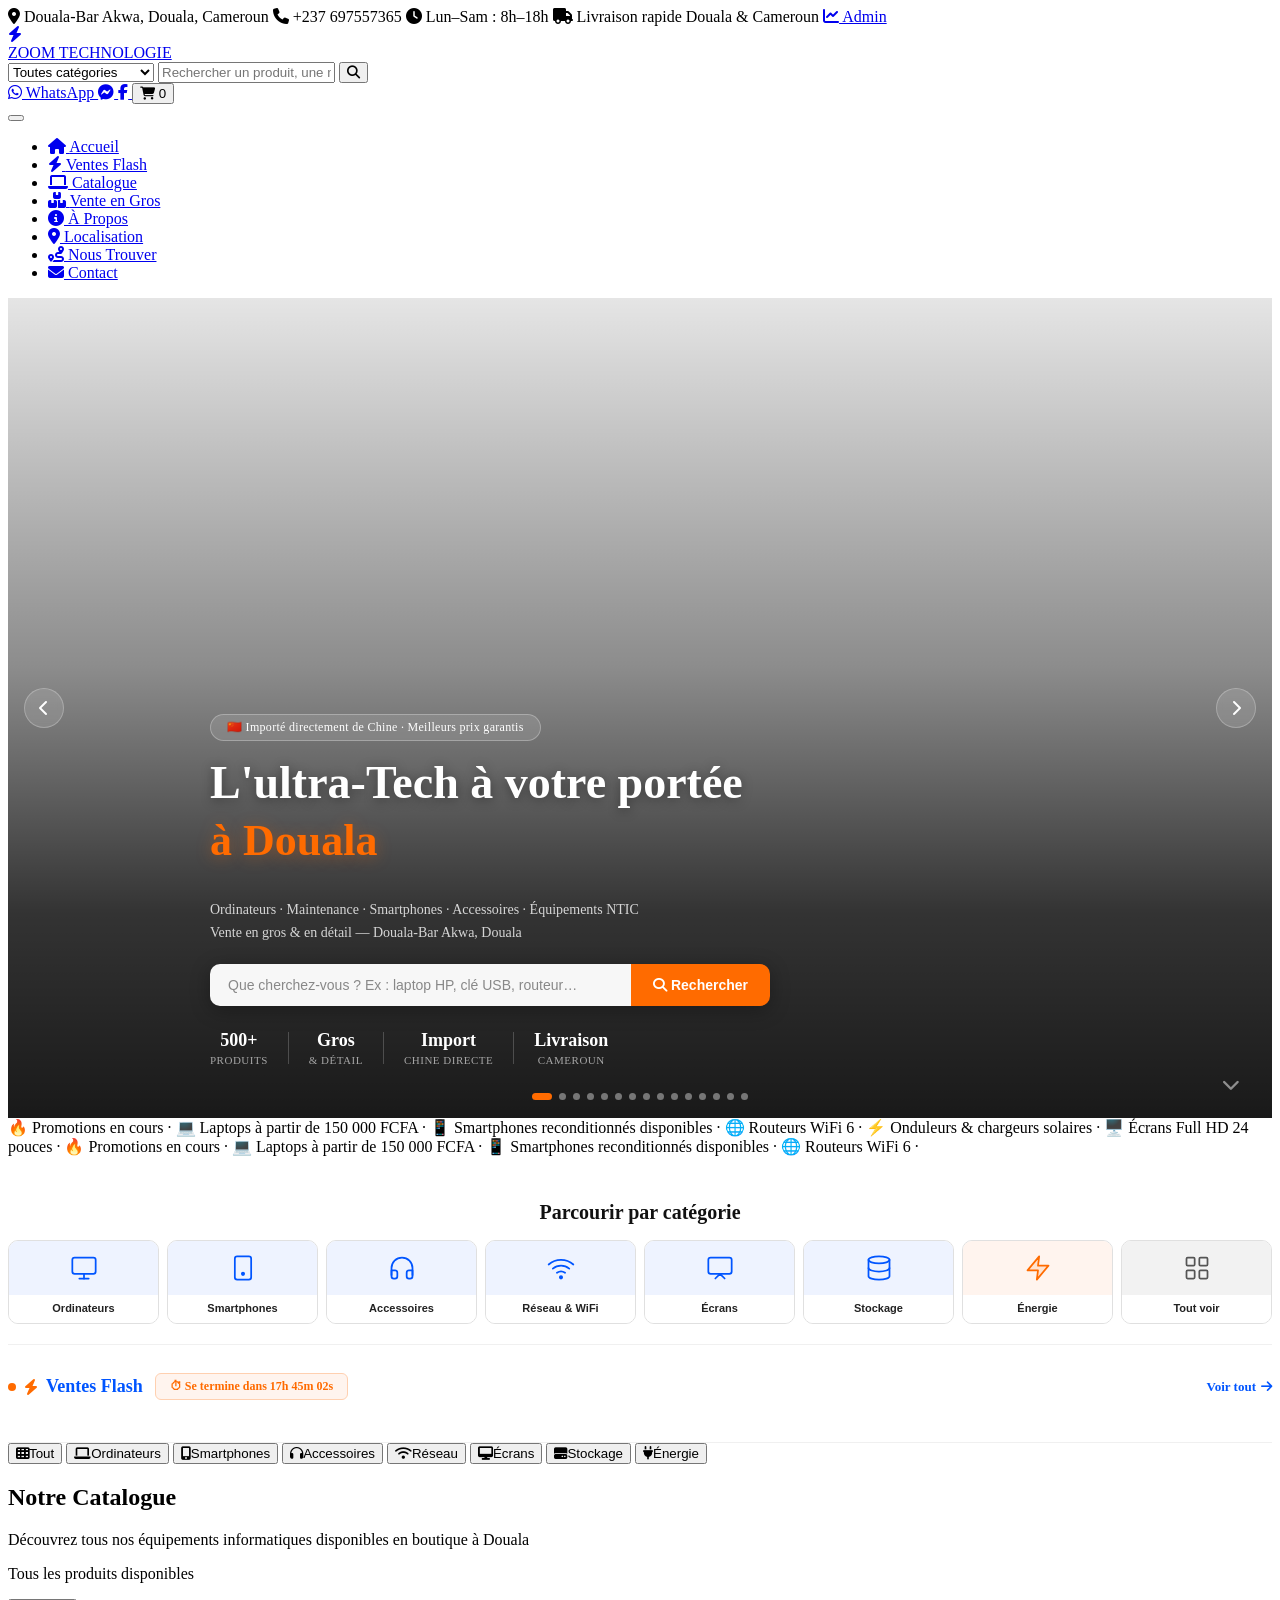
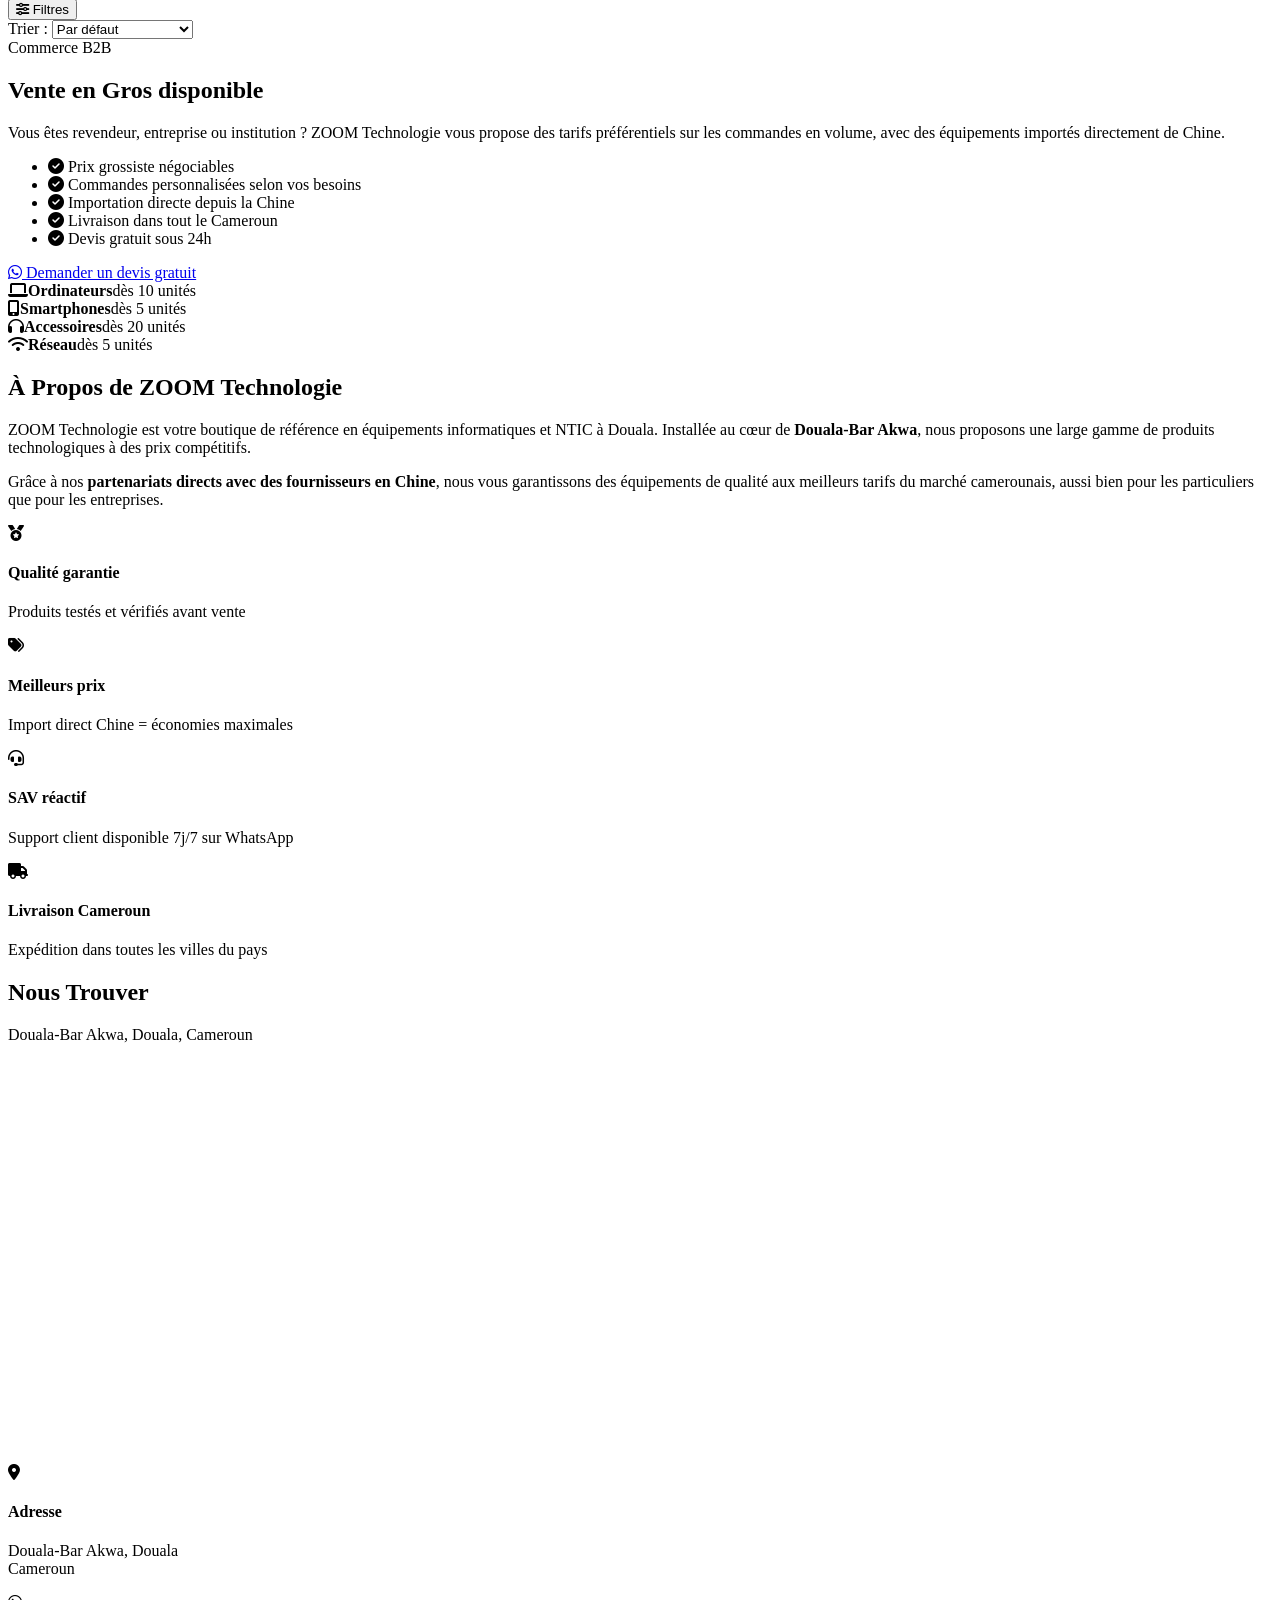
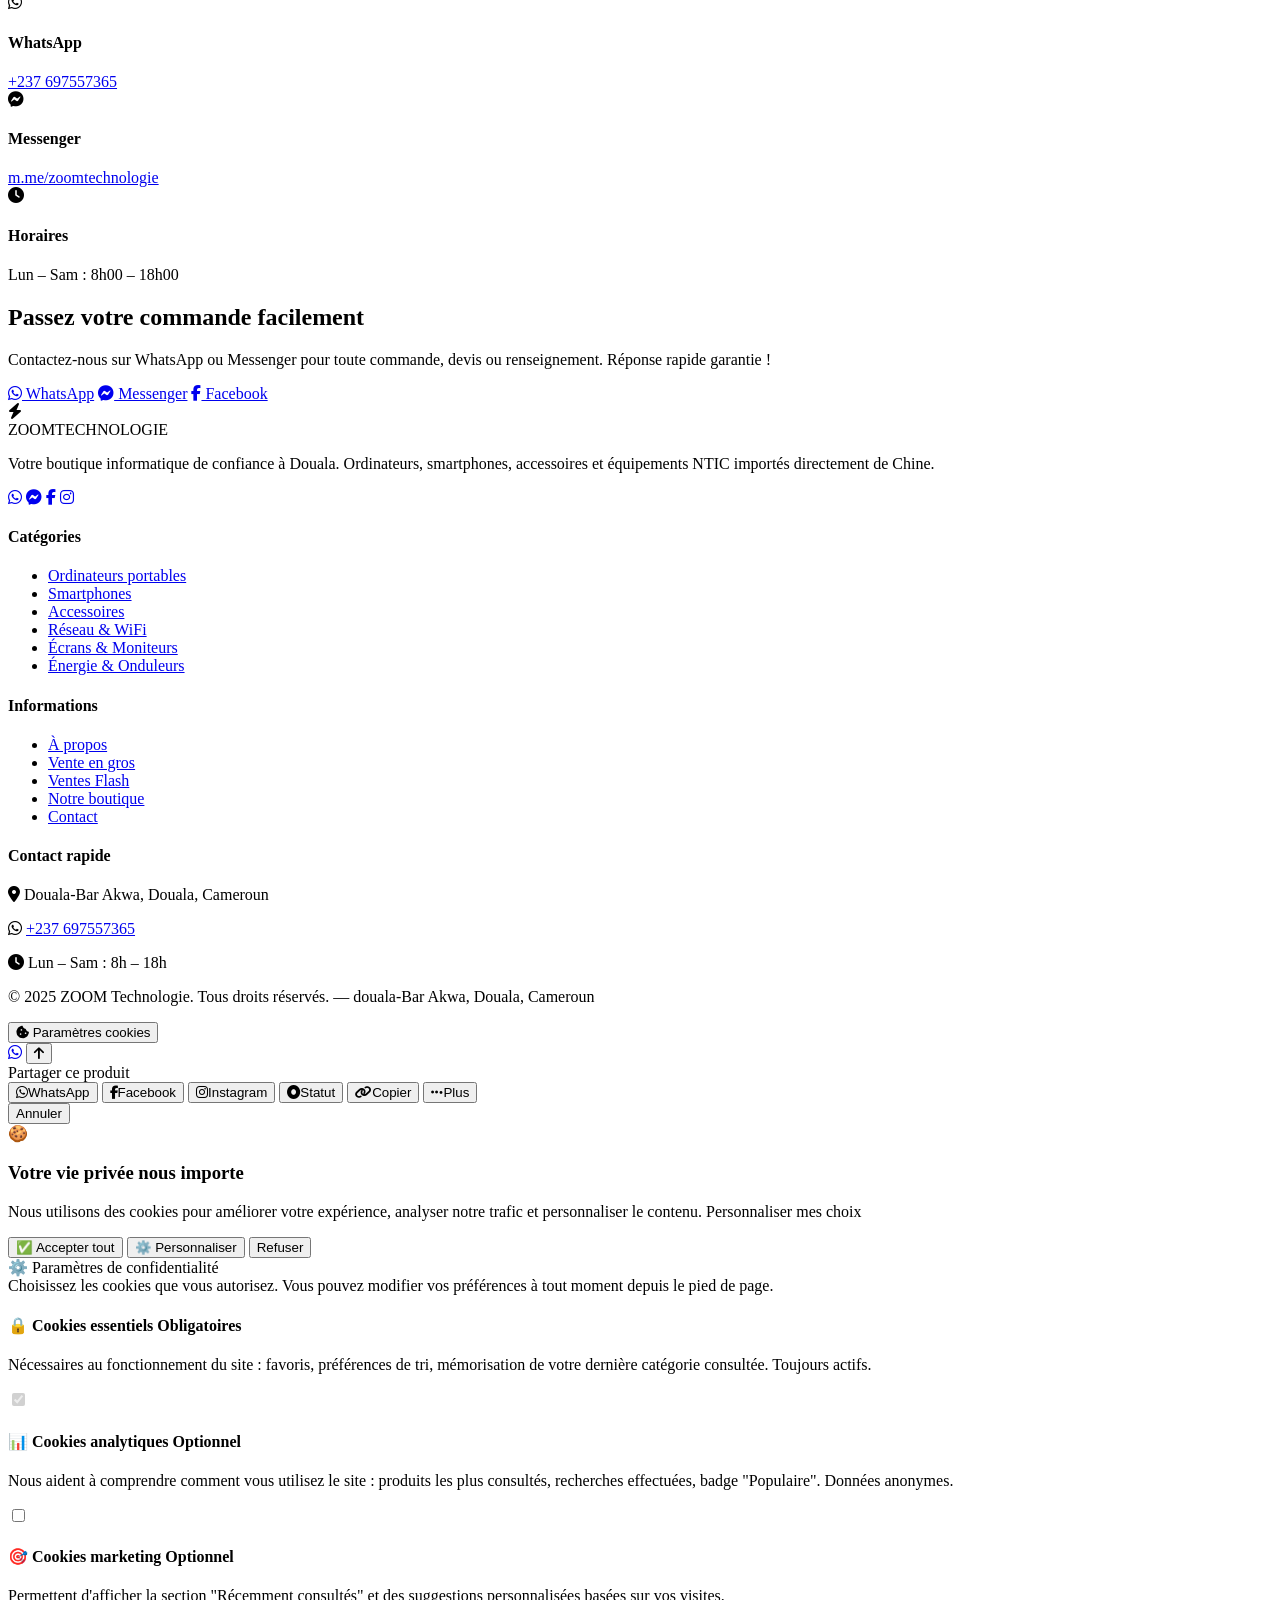
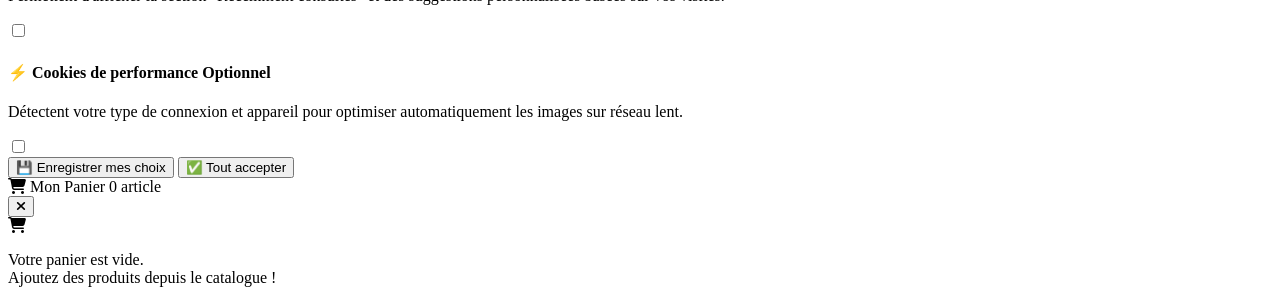
==== index.html @ 582f4878 "Fix visuel : hero, catégories, ventes flash corrections hero, icônes catégories SVG, étoile dorée fl" ====
<!DOCTYPE html>
<html lang="fr">
<head>
  <meta charset="UTF-8"/>
  <meta name="viewport" content="width=device-width, initial-scale=1.0"/>
  <title>ZOOM Technologie – Ordinateurs, Accessoires Informatiques & NTIC à Douala</title>
  <meta name="description" content="ZOOM Technologie, votre boutique informatique à Douala-Bar Akwa. Vente en gros et détail d'ordinateurs, smartphones, accessoires et équipements NTIC importés directement de Chine."/>
  <meta name="keywords" content="ordinateur Douala, informatique Douala, boutique NTIC Cameroun, vente ordinateur Cameroun, accessoires informatique Douala, ZOOM Technologie, laptop Douala, téléphone Douala, Bar Akwa, informatique Akwa, ordinateur Bonanjo, laptop Bali, smartphone Deido, réseau WiFi Douala, vente gros informatique Cameroun, import Chine ordinateur, NTIC Littoral"/>
  <meta name="author" content="ZOOM Technologie"/>
  <meta name="robots" content="index, follow"/>
  <link rel="canonical" href="https://zoomtechnologie.github.io/"/>
  <!-- PWA -->
  <link rel="manifest" href="manifest.json"/>
  <meta name="theme-color" content="#0055FF"/>
  <meta name="mobile-web-app-capable" content="yes"/>
  <meta name="apple-mobile-web-app-capable" content="yes"/>
  <meta name="apple-mobile-web-app-status-bar-style" content="black-translucent"/>
  <meta name="apple-mobile-web-app-title" content="ZOOM Tech"/>
  <link rel="apple-touch-icon" href="icons/icon-192x192.svg"/>
  <link rel="icon" type="image/svg+xml" href="icons/icon-96x96.svg"/>
  <meta property="og:type" content="website"/>
  <meta property="og:url" content="https://zoomtechnologie.github.io/"/>
  <meta property="og:title" content="ZOOM Technologie – Informatique & NTIC à Douala"/>
  <meta property="og:description" content="Ordinateurs, smartphones, accessoires et équipements NTIC. Vente en gros et détail. Livraison au Cameroun."/>
  <meta property="og:image" content="icons/icon-512x512.svg"/>
  <meta property="og:image:width" content="512"/>
  <meta property="og:image:height" content="512"/>
  <meta name="twitter:card" content="summary_large_image"/>
  <meta name="twitter:title" content="ZOOM Technologie – Informatique &amp; NTIC à Douala"/>
  <meta name="twitter:description" content="Ordinateurs, smartphones, accessoires et équipements NTIC. Vente en gros et détail."/>
  <meta name="twitter:image" content="icons/icon-512x512.svg"/>
  <script type="application/ld+json">{"@context":"https://schema.org","@type":["LocalBusiness","Store","ComputerStore"],"name":"ZOOM Technologie","alternateName":["ZOOM Tech","Zoom Technologie Douala"],"description":"Boutique informatique à Douala-Bar Akwa : ordinateurs, smartphones, accessoires NTIC, équipements réseau. Vente en gros et détail. Import direct Chine.","url":"https://zoomtechnologie.github.io/","telephone":"+237697557365","address":{"@type":"PostalAddress","streetAddress":"Douala-Bar Akwa","addressLocality":"Douala","addressRegion":"Littoral","addressCountry":"CM"},"geo":{"@type":"GeoCoordinates","latitude":4.0510,"longitude":9.7085},"openingHoursSpecification":[{"@type":"OpeningHoursSpecification","dayOfWeek":["Monday","Tuesday","Wednesday","Thursday","Friday","Saturday"],"opens":"08:00","closes":"18:00"}],"priceRange":"FCFA","currenciesAccepted":"XAF","paymentAccepted":"Cash, Mobile Money","areaServed":[{"@type":"City","name":"Douala"},{"@type":"State","name":"Cameroun"}],"sameAs":["https://www.facebook.com/share/1E4NAzynkj/","https://wa.me/237697557365"],"aggregateRating":{"@type":"AggregateRating","ratingValue":"4.7","reviewCount":"58","bestRating":"5"},"hasMap":"https://nous-trouver.html"}</script>
  <link rel="preconnect" href="https://fonts.googleapis.com"/>
  <link rel="preconnect" href="https://fonts.gstatic.com" crossorigin/>
  <link href="https://fonts.googleapis.com/css2?family=Inter:wght@300;400;500;600;700;800;900&display=swap" rel="stylesheet"/>
  <link rel="stylesheet" href="https://cdnjs.cloudflare.com/ajax/libs/font-awesome/6.5.0/css/all.min.css"/>
  <link rel="stylesheet" href="css/style.css"/>
  <link rel="stylesheet" href="css/cookies.css"/>
  <link rel="stylesheet" href="css/cart.css"/>
  <link rel="stylesheet" href="css/filters.css"/>
  <link rel="stylesheet" href="css/chat.css"/>
  <link rel="stylesheet" href="css/i18n.css"/>
  <link rel="stylesheet" href="css/zoom-image.css"/>
  <link rel="stylesheet" href="css/features.css"/>
  <link rel="stylesheet" href="css/hero-fix.css"/>
  <link rel="stylesheet" href="css/categories-fix.css"/>
  <link rel="stylesheet" href="css/flash-fix.css"/>
  <link rel="stylesheet" href="css/share.css"/>

<style>
/* Lazy loading images */
img.zt-lazy {
  background: linear-gradient(90deg,#f0f2f5 25%,#e8ecf0 50%,#f0f2f5 75%);
  background-size: 200% 100%;
  animation: lazyShimmer 1.4s infinite;
  min-height: 40px;
}
img.zt-lazy-loaded { animation: none; background: none; }
@keyframes lazyShimmer {
  0%   { background-position: 200% 0 }
  100% { background-position: -200% 0 }
}
/* Decoding async sur toutes les images */
img { decoding: async; }
/* Font display */
@font-face { font-display: swap; }
</style>
</head>
<body>

<!-- TOP BAR -->
<div class="topbar">
  <div class="topbar-inner">
    <span><i class="fas fa-map-marker-alt"></i> <span data-i18n="topbar_address">Douala-Bar Akwa, Douala, Cameroun</span></span>
    <span><i class="fas fa-phone"></i> +237 697557365</span>
    <span><i class="fas fa-clock"></i> <span data-i18n="topbar_hours">Lun–Sam : 8h–18h</span></span>
    <span class="topbar-right"><i class="fas fa-truck"></i> <span data-i18n="topbar_delivery">Livraison rapide Douala & Cameroun</span></span>
    <a href="admin.html" class="topbar-admin-btn" title="Espace administrateur">
      <i class="fas fa-chart-line"></i> Admin
    </a>
  </div>
</div>

<!-- HEADER -->
<header id="header">
  <div class="header-inner">
    <a href="#" class="logo">
      <div class="logo-icon"><i class="fas fa-bolt"></i></div>
      <div class="logo-text">
        <span class="logo-main">ZOOM</span>
        <span class="logo-sub">TECHNOLOGIE</span>
      </div>
    </a>
    <div class="search-bar">
      <select class="search-category" id="categoryFilter">
        <option value="">Toutes catégories</option>
        <option value="ordinateur">Ordinateurs</option>
        <option value="smartphone">Smartphones</option>
        <option value="accessoire"><span data-i18n="footer_access">Accessoires</span></option>
        <option value="reseau"><span data-i18n="footer_network">Réseau & WiFi</span></option>
        <option value="ecran">Écrans</option>
        <option value="stockage">Stockage</option>
        <option value="energie"><span data-i18n="footer_power">Énergie & Onduleurs</span></option>
      </select>
      <input type="text" id="searchInput" placeholder="Rechercher un produit, une marque..." data-i18n="search_placeholder" autocomplete="off"/>
      <button class="search-btn" onclick="searchProducts()"><i class="fas fa-search"></i></button>
    </div>
    <div class="header-actions">
      <a href="https://wa.me/237697557365" target="_blank" class="btn-whatsapp-header">
        <i class="fab fa-whatsapp"></i> WhatsApp
      </a>
      <a href="https://m.me/tem.larissa" target="_blank" class="btn-messenger-header">
        <i class="fab fa-facebook-messenger"></i>
      </a>
      <a href="https://www.facebook.com/share/1E4NAzynkj/" target="_blank" class="btn-fb-header">
        <i class="fab fa-facebook-f"></i>
      </a>
      <!-- BOUTON PANIER -->
      <button class="cart-header-btn" onclick="ZoomCart.openDrawer()" title="Mon panier" aria-label="Ouvrir le panier">
        <i class="fas fa-shopping-cart"></i>
        <span id="cartBadge">0</span>
      </button>
    </div>
    <button class="hamburger" id="hamburger" onclick="toggleMenu()">
      <span></span><span></span><span></span>
    </button>
  </div>
  <nav class="nav-menu" id="navMenu">
    <ul>
      <li><a href="#accueil" onclick="closeMenu()"><i class="fas fa-home"></i> <span data-i18n="nav_home">Accueil</span></a></li>
      <li><a href="#flash" onclick="closeMenu()"><i class="fas fa-bolt"></i> <span data-i18n="nav_flash"><span data-i18n="footer_flash">Ventes Flash</span></span></a></li>
      <li><a href="#catalogue" onclick="closeMenu()"><i class="fas fa-laptop"></i> <span data-i18n="nav_catalogue">Catalogue</span></a></li>
      <li><a href="#gros" onclick="closeMenu()"><i class="fas fa-boxes"></i> <span data-i18n="nav_gros">Vente en Gros</span></a></li>
      <li><a href="#apropos" onclick="closeMenu()"><i class="fas fa-info-circle"></i> <span data-i18n="nav_apropos">À Propos</span></a></li>
      <li><a href="#localisation" onclick="closeMenu()"><i class="fas fa-map-marker-alt"></i> <span data-i18n="nav_localisation">Localisation</span></a></li>
      <li><a href="nous-trouver.html"><i class="fas fa-route"></i> <span>Nous Trouver</span></a></li>
      <li><a href="#contact" onclick="closeMenu()"><i class="fas fa-envelope"></i> <span data-i18n="nav_contact"><span data-i18n="nav_contact">Contact</span></span></a></li>
    </ul>
  </nav>
</header>

<!-- HERO SLIDER -->
<section class="hero" id="accueil">

  <!-- SLIDES — 15 images locales -->
  <div class="hero-slider">
    <div class="hero-slide active" style="background-image:url('images/1.jpg')"  data-title="L'ultra-Tech à votre portée" data-highlight="à Douala"></div>
    <div class="hero-slide"         style="background-image:url('images/2.jpg')"  data-title="Accessoires Tech" data-highlight="dernière génération"></div>
    <div class="hero-slide"         style="background-image:url('images/3.jpg')"  data-title="Laptops" data-highlight="dernière génération"></div>
    <div class="hero-slide"         style="background-image:url('images/4.jpg')"  data-title="Casques & écouteurs" data-highlight="de toutes marques"></div>
    <div class="hero-slide"         style="background-image:url('images/5.jpg')"  data-title="Tablette, iPad, PC Ultra-Slim" data-highlight="dernière génération"></div>
    <div class="hero-slide"         style="background-image:url('images/6.jpg')"  data-title="Accessoires" data-highlight="à prix imbattables"></div>
    <div class="hero-slide"         style="background-image:url('images/7.jpg')"  data-title="Clavier, souris, Hub USB" data-highlight="& adaptateurs"></div>
    <div class="hero-slide"         style="background-image:url('images/8.jpg')"  data-title="Chargeurs, câbles USB" data-highlight="& supports pour PC portable"></div>
    <div class="hero-slide"         style="background-image:url('images/9.jpg')"  data-title="Housses, sacoches" data-highlight="& sacs à dos pour PC"></div>
    <div class="hero-slide"         style="background-image:url('images/10.jpg')" data-title="Clés USB, cartes mémoire" data-highlight="& stockage externe"></div>
    <div class="hero-slide"         style="background-image:url('images/11.jpg')" data-title="Webcams, micros, multiprises" data-highlight="& accessoires d'alimentation"></div>
    <div class="hero-slide"         style="background-image:url('images/12.jpg')" data-title="Antivols & filtres de confidentialité" data-highlight="pour laptop"></div>
    <div class="hero-slide"         style="background-image:url('images/13.jpg')" data-title="Afficheurs, claviers" data-highlight="& batteries pour laptop"></div>
    <div class="hero-slide"         style="background-image:url('images/14.jpg')" data-title="Accessoires de capture" data-highlight="& cinématographique"></div>
    <div class="hero-slide"         style="background-image:url('images/15.jpg')" data-title="Équipements réseaux toutes marques" data-highlight="Câbles, Switch, Routeur"></div>
  </div>

  <div class="hero-overlay"></div>
  <button class="slider-arrow slider-prev" id="sliderPrev"><i class="fas fa-chevron-left"></i></button>
  <button class="slider-arrow slider-next" id="sliderNext"><i class="fas fa-chevron-right"></i></button>
  <div class="slider-dots" id="sliderDots"></div>

  <!-- CONTENU HERO — titre dynamique géré par JS -->
  <div class="hero-content">
    <div class="hero-badge" data-i18n="hero_badge">🇨🇳 Importé directement de Chine · Meilleurs prix garantis</div>

    <!-- Titre dynamique : change à chaque slide -->
    <div class="hero-title-wrap">
      <h1 class="hero-title" id="heroTitle">L'ultra-Tech à votre portée</h1>
      <div class="hero-highlight-wrap">
        <span class="hero-highlight" id="heroHighlight">à Douala</span>
      </div>
    </div>

    <p class="hero-subtitle"><b data-i18n="hero_subtitle">Ordinateurs · Maintenance · Smartphones · Accessoires · Équipements NTIC<br/>Vente en gros & en détail — Douala-Bar Akwa, Douala</b></p>
    <div class="hero-search">
      <input type="text" id="heroSearch" placeholder="Que cherchez-vous ? Ex : laptop HP, clé USB, routeur…" data-i18n="hero_search_ph"/>
      <button onclick="heroSearchProducts()"><i class="fas fa-search"></i> Rechercher</button>
    </div>
    <div class="hero-stats">
      <div class="stat"><strong>500+</strong><span>Produits</span></div>
      <div class="stat-sep"></div>
      <div class="stat"><strong>Gros</strong><span>& Détail</span></div>
      <div class="stat-sep"></div>
      <div class="stat"><strong>Import</strong><span>Chine directe</span></div>
      <div class="stat-sep"></div>
      <div class="stat"><strong>Livraison</strong><span>Cameroun</span></div>
    </div>
  </div>
  <div class="hero-scroll-hint"><i class="fas fa-chevron-down"></i></div>
</section>

<!-- PROMO TICKER -->
<div class="promo-ticker">
  <div class="ticker-track">
    <span>🔥 Promotions en cours · </span><span>💻 Laptops à partir de 150 000 FCFA · </span><span>📱 Smartphones reconditionnés disponibles · </span><span>🌐 Routeurs WiFi 6 · </span><span>⚡ Onduleurs & chargeurs solaires · </span><span>🖥️ Écrans Full HD 24 pouces · </span><span>🔥 Promotions en cours · </span><span>💻 Laptops à partir de 150 000 FCFA · </span><span>📱 Smartphones reconditionnés disponibles · </span><span>🌐 Routeurs WiFi 6 · </span>
  </div>
</div>

<!-- CATÉGORIES VISUELLES (style Amazon/Glotelho) -->
<section class="cat-visual-section">
  <div class="container">
    <div class="section-header"><h2 data-i18n="cat_title">Parcourir par catégorie</h2></div>
    <div class="cat-visual-grid">
      <button class="cat-visual-btn" onclick="filterCategory(null,'ordinateur')">
        <div class="cat-visual-img" style="background:linear-gradient(135deg,#1a1a2e,#16213e)"><span>💻</span></div>
        <span class="cat-visual-label" data-i18n="cat_ordinateur">Ordinateurs</span>
      </button>
      <button class="cat-visual-btn" onclick="filterCategory(null,'smartphone')">
        <div class="cat-visual-img" style="background:linear-gradient(135deg,#0f3460,#533483)"><span>📱</span></div>
        <span class="cat-visual-label" data-i18n="cat_smartphone">Smartphones</span>
      </button>
      <button class="cat-visual-btn" onclick="filterCategory(null,'accessoire')">
        <div class="cat-visual-img" style="background:linear-gradient(135deg,#1b4332,#2d6a4f)"><span>🎧</span></div>
        <span class="cat-visual-label" data-i18n="cat_accessoire">Accessoires</span>
      </button>
      <button class="cat-visual-btn" onclick="filterCategory(null,'reseau')">
        <div class="cat-visual-img" style="background:linear-gradient(135deg,#7b2d00,#c1440e)"><span>📡</span></div>
        <span class="cat-visual-label" data-i18n="cat_reseau">Réseau & WiFi</span>
      </button>
      <button class="cat-visual-btn" onclick="filterCategory(null,'ecran')">
        <div class="cat-visual-img" style="background:linear-gradient(135deg,#1a0533,#4a0e8f)"><span>🖥️</span></div>
        <span class="cat-visual-label" data-i18n="cat_ecran">Écrans</span>
      </button>
      <button class="cat-visual-btn" onclick="filterCategory(null,'stockage')">
        <div class="cat-visual-img" style="background:linear-gradient(135deg,#03045e,#0077b6)"><span>💾</span></div>
        <span class="cat-visual-label" data-i18n="cat_stockage">Stockage</span>
      </button>
      <button class="cat-visual-btn" onclick="filterCategory(null,'energie')">
        <div class="cat-visual-img" style="background:linear-gradient(135deg,#4d1a00,#d4500a)"><span>⚡</span></div>
        <span class="cat-visual-label" data-i18n="cat_energie">Énergie</span>
      </button>
      <button class="cat-visual-btn" onclick="filterCategory(null,'')">
        <div class="cat-visual-img" style="background:linear-gradient(135deg,#1c1c1c,#444)"><span>🛒</span></div>
        <span class="cat-visual-label" data-i18n="cat_tout">Tout voir</span>
      </button>
    </div>
  </div>
</section>

<!-- VENTES FLASH (style Glotelho) -->
<section class="flash-section" id="flash">
  <div class="container">
    <div class="flash-header">
      <div class="flash-title"><i class="fas fa-bolt"></i> <span data-i18n="flash_title">Ventes Flash</span></div>
      <div class="flash-countdown" id="flashCountdown"></div>
      <a href="#catalogue" class="flash-see-all"><span data-i18n="flash_see_all">Voir tout</span> <i class="fas fa-arrow-right"></i></a>
    </div>
    <div class="flash-grid" id="flashGrid"></div>
  </div>
</section>

<!-- FILTER BAR -->
<section class="cat-nav">
  <div class="container">
    <div class="cat-grid">
      <button class="cat-btn active" data-cat="" onclick="filterCategory(this,'')"><i class="fas fa-th"></i><span>Tout</span></button>
      <button class="cat-btn" data-cat="ordinateur" onclick="filterCategory(this,'ordinateur')"><i class="fas fa-laptop"></i><span>Ordinateurs</span></button>
      <button class="cat-btn" data-cat="smartphone" onclick="filterCategory(this,'smartphone')"><i class="fas fa-mobile-alt"></i><span>Smartphones</span></button>
      <button class="cat-btn" data-cat="accessoire" onclick="filterCategory(this,'accessoire')"><i class="fas fa-headphones"></i><span>Accessoires</span></button>
      <button class="cat-btn" data-cat="reseau" onclick="filterCategory(this,'reseau')"><i class="fas fa-wifi"></i><span>Réseau</span></button>
      <button class="cat-btn" data-cat="ecran" onclick="filterCategory(this,'ecran')"><i class="fas fa-desktop"></i><span>Écrans</span></button>
      <button class="cat-btn" data-cat="stockage" onclick="filterCategory(this,'stockage')"><i class="fas fa-hdd"></i><span>Stockage</span></button>
      <button class="cat-btn" data-cat="energie" onclick="filterCategory(this,'energie')"><i class="fas fa-plug"></i><span>Énergie</span></button>
    </div>
  </div>
</section>




<!-- CATALOGUE -->
<section class="catalogue" id="catalogue">
  <div class="container">
    <div class="section-header">
      <h2 data-i18n="catalogue_title">Notre Catalogue</h2>
      <p class="catalogue-subtitle" data-i18n="catalogue_sub">Découvrez tous nos équipements informatiques disponibles en boutique à Douala</p>
      <div class="catalogue-toolbar">
        <p id="resultCount">Tous les produits disponibles</p>
        <div class="toolbar-right">
          <!-- Bouton filtres mobile -->
          <button id="filterMobileBtn" onclick="ZoomFilters.openMobile()">
            <i class="fas fa-sliders-h"></i> Filtres
            <span class="filter-mobile-badge" id="filterMobileBadge"></span>
          </button>
          <div class="sort-bar">
            <label data-i18n="sort_label">Trier :</label>
            <select id="sortSelect" onchange="sortProducts()">
              <option value="default" data-i18n="sort_default">Par défaut</option>
              <option value="price-asc" data-i18n="sort_price_asc">Prix croissant</option>
              <option value="price-desc" data-i18n="sort_price_desc">Prix décroissant</option>
              <option value="promo" data-i18n="sort_promo">Promotions d'abord</option>
              <option value="new" data-i18n="sort_new">Nouveautés d'abord</option>
            </select>
          </div>
        </div>
      </div>
    </div>

    <!-- LAYOUT : panneau filtres + grille produits -->
    <div class="catalogue-layout">

      <!-- Overlay mobile filtres -->
      <div id="filterPanelOverlay" onclick="ZoomFilters.closeMobile()"></div>

      <!-- PANNEAU FILTRES -->
      <aside id="filterPanel"></aside>

      <!-- GRILLE PRODUITS -->
      <div class="catalogue-main">
        <div class="products-grid" id="productsGrid"></div>
        <div class="no-results" id="noResults" style="display:none;">
          <i class="fas fa-search"></i>
          <p>Aucun produit trouvé.<br/>Contactez-nous pour une commande personnalisée.</p>
          <a href="https://wa.me/237697557365?text=Bonjour, je cherche un produit non trouvé sur votre site." class="btn-primary" target="_blank">
            <i class="fab fa-whatsapp"></i> Contacter sur WhatsApp
          </a>
        </div>
      </div>

    </div>
  </div>
</section>

<!-- VENTE EN GROS -->
<section class="gros-section" id="gros">
  <div class="container">
    <div class="gros-grid">
      <div class="gros-text">
        <span class="eyebrow" data-i18n="gros_eyebrow">Commerce B2B</span>
        <h2 data-i18n="gros_title">Vente en Gros disponible</h2>
        <p><span data-i18n="gros_desc">Vous êtes revendeur, entreprise ou institution ? ZOOM Technologie vous propose des tarifs préférentiels sur les commandes en volume, avec des équipements importés directement de Chine.</span></p>
        <ul class="gros-avantages">
          <li><i class="fas fa-check-circle"></i> <span data-i18n="gros_av1">Prix grossiste négociables</span></li>
          <li><i class="fas fa-check-circle"></i> <span data-i18n="gros_av2">Commandes personnalisées selon vos besoins</span></li>
          <li><i class="fas fa-check-circle"></i> <span data-i18n="gros_av3">Importation directe depuis la Chine</span></li>
          <li><i class="fas fa-check-circle"></i> <span data-i18n="gros_av4">Livraison dans tout le Cameroun</span></li>
          <li><i class="fas fa-check-circle"></i> <span data-i18n="gros_av5">Devis gratuit sous 24h</span></li>
        </ul>
        <a href="https://wa.me/237697557365?text=Bonjour ZOOM Technologie, je suis intéressé par la vente en gros. Pouvez-vous me faire un devis ?" class="btn-primary" target="_blank">
          <i class="fab fa-whatsapp"></i> <span data-i18n="gros_btn">Demander un devis gratuit</span>
        </a>
      </div>
      <div class="gros-visual">
        <div class="gros-card"><i class="fas fa-laptop"></i><strong data-i18n="gros_c1_lbl">Ordinateurs</strong><span data-i18n="gros_c1_sub">dès 10 unités</span></div>
        <div class="gros-card"><i class="fas fa-mobile-alt"></i><strong data-i18n="gros_c2_lbl">Smartphones</strong><span data-i18n="gros_c2_sub">dès 5 unités</span></div>
        <div class="gros-card"><i class="fas fa-headphones"></i><strong data-i18n="gros_c3_lbl">Accessoires</strong><span data-i18n="gros_c3_sub">dès 20 unités</span></div>
        <div class="gros-card"><i class="fas fa-wifi"></i><strong data-i18n="gros_c4_lbl">Réseau</strong><span data-i18n="gros_c4_sub">dès 5 unités</span></div>
      </div>
    </div>
  </div>
</section>

<!-- À PROPOS -->
<section class="apropos" id="apropos">
  <div class="container">
    <div class="section-header"><h2 data-i18n="apropos_title">À Propos de ZOOM Technologie</h2></div>
    <div class="apropos-grid">
      <div class="apropos-text">
        <p>ZOOM Technologie est votre boutique de référence en équipements informatiques et NTIC à Douala. Installée au cœur de <strong>Douala-Bar Akwa</strong>, nous proposons une large gamme de produits technologiques à des prix compétitifs.</p>
        <p>Grâce à nos <strong>partenariats directs avec des fournisseurs en Chine</strong>, nous vous garantissons des équipements de qualité aux meilleurs tarifs du marché camerounais, aussi bien pour les particuliers que pour les entreprises.</p>
      </div>
      <div class="apropos-values">
        <div class="value-card"><i class="fas fa-medal"></i><h4 data-i18n="val1_title">Qualité garantie</h4><p data-i18n="val1_txt">Produits testés et vérifiés avant vente</p></div>
        <div class="value-card"><i class="fas fa-tags"></i><h4 data-i18n="val2_title">Meilleurs prix</h4><p data-i18n="val2_txt">Import direct Chine = économies maximales</p></div>
        <div class="value-card"><i class="fas fa-headset"></i><h4 data-i18n="val3_title">SAV réactif</h4><p data-i18n="val3_txt">Support client disponible 7j/7 sur WhatsApp</p></div>
        <div class="value-card"><i class="fas fa-truck"></i><h4 data-i18n="val4_title">Livraison Cameroun</h4><p data-i18n="val4_txt">Expédition dans toutes les villes du pays</p></div>
      </div>
    </div>
  </div>
</section>

<!-- LOCALISATION -->
<section class="localisation" id="localisation">
  <div class="container">
    <div class="section-header"><h2 data-i18n="loc_title">Nous Trouver</h2><p data-i18n="loc_sub">Douala-Bar Akwa, Douala, Cameroun</p></div>
    <div class="map-wrapper">
      <iframe src="https://www.google.com/maps/embed?pb=!1m18!1m12!1m3!1d3979.756847024756!2d9.7063!3d4.0510!2m3!1f0!2f0!3f0!3m2!1i1024!2i768!4f13.1!3m3!1m2!1s0x1061128be2c8d177%3A0xb96b9c7e6c5e4555!2sBar%20Akwa%2C%20Douala%2C%20Cameroon!5e0!3m2!1sfr!2scm!4v1680000000000!5m2!1sfr!2scm"
        width="100%" height="400" style="border:0;" allowfullscreen="" loading="lazy" referrerpolicy="no-referrer-when-downgrade" title="Localisation ZOOM Technologie"></iframe>
    </div>
    <div class="contact-cards">
      <div class="contact-card"><i class="fas fa-map-marker-alt"></i><h4 data-i18n="contact_address">Adresse</h4><p>Douala-Bar Akwa, Douala<br/>Cameroun</p></div>
      <div class="contact-card"><i class="fab fa-whatsapp"></i><h4>WhatsApp</h4><a href="https://wa.me/697557365" target="_blank">+237 697557365</a></div>
      <div class="contact-card"><i class="fab fa-facebook-messenger"></i><h4>Messenger</h4><a href="https://m.me/tem.larissa" target="_blank">m.me/zoomtechnologie</a></div>
      <div class="contact-card"><i class="fas fa-clock"></i><h4 data-i18n="contact_hours_lbl">Horaires</h4><p data-i18n="contact_hours_val">Lun – Sam : 8h00 – 18h00</p></div>
    </div>
  </div>
</section>

<!-- CTA CONTACT -->
<section class="contact-cta" id="contact">
  <div class="container">
    <div class="cta-box">
      <h2 data-i18n="cta_title">Passez votre commande facilement</h2>
      <p><span data-i18n="cta_sub">Contactez-nous sur WhatsApp ou Messenger pour toute commande, devis ou renseignement. Réponse rapide garantie !</span></p>
      <div class="cta-buttons">
        <a href="https://wa.me/237697557365?text=Bonjour ZOOM Technologie, je voudrais passer une commande." class="btn-whatsapp-big" target="_blank"><i class="fab fa-whatsapp"></i> WhatsApp</a>
        <a href="https://m.me/tem.larissa" class="btn-messenger-big" target="_blank"><i class="fab fa-facebook-messenger"></i> Messenger</a>
        <a href="https://www.facebook.com/share/1E4NAzynkj/" class="btn-facebook-big" target="_blank"><i class="fab fa-facebook-f"></i> Facebook</a>
      </div>
    </div>
  </div>
</section>

<!-- FOOTER -->
<footer>
  <div class="container">
    <div class="footer-grid">
      <div class="footer-brand">
        <div class="logo"><div class="logo-icon"><i class="fas fa-bolt"></i></div><div class="logo-text"><span class="logo-main">ZOOM</span><span class="logo-sub">TECHNOLOGIE</span></div></div>
        <p><span data-i18n="footer_desc">Votre boutique informatique de confiance à Douala. Ordinateurs, smartphones, accessoires et équipements NTIC importés directement de Chine.</span></p>
        <div class="footer-socials">
          <a href="https://wa.me/237697557365" target="_blank" title="WhatsApp"><i class="fab fa-whatsapp"></i></a>
          <a href="https://m.me/tem.larissa" target="_blank" title="Messenger"><i class="fab fa-facebook-messenger"></i></a>
          <a href="https://www.facebook.com/share/1E4NAzynkj/" target="_blank" title="Facebook"><i class="fab fa-facebook-f"></i></a>
          <a href="https://www.instagram.com/zoomtechnologie" target="_blank" title="Instagram"><i class="fab fa-instagram"></i></a>
        </div>
      </div>
      <div class="footer-links">
        <h4 data-i18n="footer_cat">Catégories</h4>
        <ul>
          <li><a href="#" onclick="filterCategory(null,'ordinateur')"><span data-i18n="footer_laptop">Ordinateurs portables</span></a></li>
          <li><a href="#" onclick="filterCategory(null,'smartphone')">Smartphones</a></li>
          <li><a href="#" onclick="filterCategory(null,'accessoire')">Accessoires</a></li>
          <li><a href="#" onclick="filterCategory(null,'reseau')">Réseau & WiFi</a></li>
          <li><a href="#" onclick="filterCategory(null,'ecran')"><span data-i18n="footer_screen">Écrans & Moniteurs</span></a></li>
          <li><a href="#" onclick="filterCategory(null,'energie')">Énergie & Onduleurs</a></li>
        </ul>
      </div>
      <div class="footer-links">
        <h4 data-i18n="footer_info">Informations</h4>
        <ul>
          <li><a href="#apropos"><span data-i18n="footer_about">À propos</span></a></li>
          <li><a href="#gros"><span data-i18n="footer_wholesale">Vente en gros</span></a></li>
          <li><a href="#flash">Ventes Flash</a></li>
          <li><a href="#localisation"><span data-i18n="footer_store">Notre boutique</span></a></li>
          <li><a href="#contact">Contact</a></li>
        </ul>
      </div>
      <div class="footer-contact">
        <h4 data-i18n="footer_contact">Contact rapide</h4>
        <p><i class="fas fa-map-marker-alt"></i> Douala-Bar Akwa, Douala, Cameroun</p>
        <p><i class="fab fa-whatsapp"></i> <a href="https://wa.me/237697557365">+237 697557365</a></p>
        <p><i class="fas fa-clock"></i> <span data-i18n="footer_hours">Lun – Sam : 8h – 18h</span></p>
      </div>
    </div>
    <div class="footer-bottom">
      <p>&copy; 2025 ZOOM Technologie. Tous droits réservés. — douala-Bar Akwa, Douala, Cameroun</p>
      <button class="ck-settings-link" onclick="ZoomCookies.openCookieSettings()">
        <i class="fas fa-cookie-bite"></i> <span data-i18n="footer_cookies">Paramètres cookies</span>
      </button>
    </div>
  </div>
</footer>

<!-- FLOATING WHATSAPP -->
<a href="https://wa.me/237697557365?text=Bonjour ZOOM Technologie !" class="whatsapp-float" target="_blank" title="WhatsApp"><i class="fab fa-whatsapp"></i></a>

<!-- BACK TO TOP -->
<button class="back-to-top" id="backToTop" onclick="scrollToTop()"><i class="fas fa-arrow-up"></i></button>

<!-- PRODUCT MODAL -->
<div class="modal-overlay" id="modalOverlay" onclick="closeModal()">
  <div class="modal-box" id="modalBox" onclick="event.stopPropagation()">
    <!-- Contenu injecté dynamiquement par app.js -->
  </div>
</div>

<!-- SHARE SHEET -->
<div class="share-sheet-overlay" id="shareSheetOverlay" onclick="closeShareSheet()">
  <div class="share-sheet" onclick="event.stopPropagation()">
    <div class="share-sheet-handle"></div>
    <div class="share-sheet-title">Partager ce produit</div>
    <div class="share-product-preview" id="shareProductPreview"></div>
    <div class="share-options">
      <button class="share-opt share-wa" onclick="shareVia('whatsapp')"><i class="fab fa-whatsapp"></i><span>WhatsApp</span></button>
      <button class="share-opt share-fb" onclick="shareVia('facebook')"><i class="fab fa-facebook-f"></i><span>Facebook</span></button>
      <button class="share-opt share-ig" onclick="shareVia('instagram')"><i class="fab fa-instagram"></i><span>Instagram</span></button>
      <button class="share-opt share-status" onclick="shareVia('status')"><i class="fas fa-circle-dot"></i><span>Statut</span></button>
      <button class="share-opt share-copy" onclick="shareVia('copy')"><i class="fas fa-link"></i><span>Copier</span></button>
      <button class="share-opt share-more" onclick="shareVia('native')"><i class="fas fa-ellipsis-h"></i><span>Plus</span></button>
    </div>
    <button class="share-cancel" onclick="closeShareSheet()">Annuler</button>
  </div>
</div>

<!-- ════════════════════════════════
     SECTION RÉCEMMENT VUS
     ════════════════════════════════ -->
<section id="recentlyViewedSection" style="display:none">
  <div class="container">
    <div class="section-header">
      <h2>👁️ Récemment consultés</h2>
      <p>Produits que vous avez récemment vus</p>
    </div>
    <div class="rv-grid" id="recentlyViewedGrid"></div>
  </div>
</section>

<!-- ════════════════════════════════
     BANDEAU CONSENTEMENT COOKIES
     ════════════════════════════════ -->
<div id="cookieBanner" role="dialog" aria-label="Gestion des cookies">
  <div class="ck-banner-inner">
    <span class="ck-icon">🍪</span>
    <div class="ck-text">
      <h3>Votre vie privée nous importe</h3>
      <p>Nous utilisons des cookies pour améliorer votre expérience, analyser notre trafic et personnaliser le contenu.
        <a onclick="ZoomCookies.showPanel()">Personnaliser mes choix</a>
      </p>
    </div>
    <div class="ck-actions">
      <button class="ck-btn ck-btn-accept"  onclick="ZoomCookies.acceptAll()">✅ Accepter tout</button>
      <button class="ck-btn ck-btn-custom"  onclick="ZoomCookies.showPanel()">⚙️ Personnaliser</button>
      <button class="ck-btn ck-btn-refuse"  onclick="ZoomCookies.refuseAll()">Refuser</button>
    </div>
  </div>
</div>

<!-- ════════════════════════════════
     PANNEAU PERSONNALISATION COOKIES
     ════════════════════════════════ -->
<div id="cookiePanel" role="dialog" aria-label="Paramètres cookies">
  <div class="ck-panel-inner">
    <div class="ck-panel-handle"></div>
    <div class="ck-panel-title">⚙️ Paramètres de confidentialité</div>
    <div class="ck-panel-subtitle">Choisissez les cookies que vous autorisez. Vous pouvez modifier vos préférences à tout moment depuis le pied de page.</div>

    <!-- Essentiels -->
    <div class="ck-category">
      <div class="ck-category-info">
        <h4>🔒 Cookies essentiels <span class="ck-tag ck-tag-required">Obligatoires</span></h4>
        <p>Nécessaires au fonctionnement du site : favoris, préférences de tri, mémorisation de votre dernière catégorie consultée. Toujours actifs.</p>
      </div>
      <div class="ck-toggle-wrap">
        <label class="ck-toggle"><input type="checkbox" checked disabled><span class="ck-slider"></span></label>
      </div>
    </div>

    <!-- Analytics -->
    <div class="ck-category">
      <div class="ck-category-info">
        <h4>📊 Cookies analytiques <span class="ck-tag ck-tag-optional">Optionnel</span></h4>
        <p>Nous aident à comprendre comment vous utilisez le site : produits les plus consultés, recherches effectuées, badge "Populaire". Données anonymes.</p>
      </div>
      <div class="ck-toggle-wrap">
        <label class="ck-toggle"><input type="checkbox" id="ck-analytics"><span class="ck-slider"></span></label>
      </div>
    </div>

    <!-- Marketing -->
    <div class="ck-category">
      <div class="ck-category-info">
        <h4>🎯 Cookies marketing <span class="ck-tag ck-tag-optional">Optionnel</span></h4>
        <p>Permettent d'afficher la section "Récemment consultés" et des suggestions personnalisées basées sur vos visites.</p>
      </div>
      <div class="ck-toggle-wrap">
        <label class="ck-toggle"><input type="checkbox" id="ck-marketing"><span class="ck-slider"></span></label>
      </div>
    </div>

    <!-- Performance -->
    <div class="ck-category">
      <div class="ck-category-info">
        <h4>⚡ Cookies de performance <span class="ck-tag ck-tag-optional">Optionnel</span></h4>
        <p>Détectent votre type de connexion et appareil pour optimiser automatiquement les images sur réseau lent.</p>
      </div>
      <div class="ck-toggle-wrap">
        <label class="ck-toggle"><input type="checkbox" id="ck-performance"><span class="ck-slider"></span></label>
      </div>
    </div>

    <div class="ck-panel-actions">
      <button class="ck-btn-save-custom"      onclick="ZoomCookies.saveCustom()">💾 Enregistrer mes choix</button>
      <button class="ck-btn-accept-all-panel" onclick="ZoomCookies.acceptAll()">✅ Tout accepter</button>
    </div>
  </div>
</div>

<!-- ════════════════════════════════
     OVERLAY PANIER
     ════════════════════════════════ -->
<div id="cartOverlay"></div>

<!-- ════════════════════════════════
     DRAWER PANIER
     ════════════════════════════════ -->
<div id="cartDrawer" role="dialog" aria-label="Mon panier">

  <!-- Header -->
  <div class="cart-drawer-header">
    <div class="cart-drawer-title">
      <i class="fas fa-shopping-cart"></i>
      Mon Panier
      <span id="cartCount">0 article</span>
    </div>
    <button class="cart-close-btn" onclick="ZoomCart.closeDrawer()" aria-label="Fermer le panier">
      <i class="fas fa-times"></i>
    </button>
  </div>

  <!-- Panier vide -->
  <div id="cartEmpty">
    <i class="fas fa-shopping-cart"></i>
    <p>Votre panier est vide.<br/>Ajoutez des produits depuis le catalogue !</p>
  </div>

  <!-- Liste des articles -->
  <div id="cartItemsList"></div>

  <!-- Footer : total + boutons -->
  <div id="cartFooter" style="display:none">
    <div class="cart-total-row">
      <span class="cart-total-label">Total estimé</span>
      <span id="cartTotal">0 FCFA</span>
    </div>
    <div class="cart-order-btns">
      <button class="cart-btn-wa" onclick="ZoomCart.orderWhatsApp()">
        <i class="fab fa-whatsapp"></i> Commander sur WhatsApp
      </button>
      <button class="cart-btn-ms" onclick="ZoomCart.orderMessenger()">
        <i class="fab fa-facebook-messenger"></i> Commander sur Messenger
      </button>
      <button class="cart-btn-clear" onclick="ZoomCart.clearCart()">
        <i class="fas fa-trash-alt"></i> Vider le panier
      </button>
    </div>
  </div>

</div>

<script src="js/performance.js"></script>
<script src="js/products.js"></script>
<script src="js/app.js"></script>
<script src="js/cookies.js"></script>
<script src="js/cart.js"></script>
<script src="js/filters.js"></script>
<script src="js/chat.js"></script>
<script src="js/i18n.js"></script>
<script src="js/zoom-image.js"></script>
<script src="js/push-notifications.js"></script>
<script src="js/loyalty.js"></script>
<script src="js/limited-offers.js"></script>
<script src="js/share.js"></script>
<script>
// ── PWA : enregistrement du Service Worker ──
if('serviceWorker' in navigator){
  window.addEventListener('load', () => {
    navigator.serviceWorker.register('/sw.js')
      .then(reg => {
        console.log('[ZOOM PWA] Service Worker enregistré :', reg.scope);
        // Notifier si mise à jour disponible
        reg.addEventListener('updatefound', () => {
          const newSW = reg.installing;
          newSW.addEventListener('statechange', () => {
            if(newSW.state === 'installed' && navigator.serviceWorker.controller){
              // Afficher une notification discrète de mise à jour
              showPwaUpdate();
            }
          });
        });
      })
      .catch(err => console.warn('[ZOOM PWA] SW non enregistré :', err));
  });
}

// ── Banner "Installer l'application" ──
let deferredInstall = null;
window.addEventListener('beforeinstallprompt', e => {
  e.preventDefault();
  deferredInstall = e;
  // Afficher la bannière après 6 secondes si pas encore installé
  setTimeout(showInstallBanner, 6000);
});

function showInstallBanner(){
  if(document.getElementById('zt-pwa-banner')) return;
  const banner = document.createElement('div');
  banner.id = 'zt-pwa-banner';
  banner.innerHTML = `
    <div class="zt-pwa-inner">
      <span class="zt-pwa-icon">⚡</span>
      <div class="zt-pwa-text">
        <strong>Installer ZOOM Tech</strong>
        <span>Accès rapide depuis votre écran d'accueil</span>
      </div>
      <button class="zt-pwa-install" onclick="installPwa()">Installer</button>
      <button class="zt-pwa-dismiss" onclick="dismissPwa()">✕</button>
    </div>`;
  document.body.appendChild(banner);
  setTimeout(() => banner.classList.add('visible'), 100);
}

function installPwa(){
  if(!deferredInstall) return;
  deferredInstall.prompt();
  deferredInstall.userChoice.then(choice => {
    if(choice.outcome === 'accepted') dismissPwa();
    deferredInstall = null;
  });
}
function dismissPwa(){
  const b = document.getElementById('zt-pwa-banner');
  if(b){ b.classList.remove('visible'); setTimeout(() => b.remove(), 400); }
}

function showPwaUpdate(){
  const toast = document.createElement('div');
  toast.style.cssText = `
    position:fixed;bottom:96px;left:50%;transform:translateX(-50%);
    background:#0055FF;color:white;padding:10px 20px;border-radius:10px;
    font-size:.80rem;font-weight:700;z-index:9999;
    box-shadow:0 4px 16px rgba(0,85,255,.4);
    cursor:pointer;font-family:'Inter',sans-serif;`;
  toast.textContent = '🔄 Mise à jour disponible — Cliquer pour actualiser';
  toast.onclick = () => window.location.reload();
  document.body.appendChild(toast);
  setTimeout(() => toast.remove(), 8000);
}
</script>
</body>
</html>
---- css/hero-fix.css ----
/* =====================================================
   ZOOM Technologie — Hero Fix
   À charger EN DERNIER dans index.html (après features.css)
   Écrase uniquement les styles hero problématiques
   ===================================================== */

/* ── 1. SECTION HERO ── */
.hero {
  position: relative;
  width: 100%;
  height: 100vh;
  min-height: 520px;
  max-height: 820px;
  overflow: hidden;
  display: flex;
  align-items: flex-end;
}

/* ── 2. SLIDES ── */
.hero-slide {
  position: absolute;
  inset: 0;
  background-size: cover;
  background-position: center center;
  opacity: 0;
  transition: opacity 0.8s ease;
}
.hero-slide.active {
  opacity: 1;
}

/* ── 3. OVERLAY SOMBRE UNIFORME ──
   Remplace l'overlay précédent : dégradé du bas,
   assez sombre pour que le texte blanc soit toujours lisible
   quelle que soit l'image de fond */
.hero-overlay {
  position: absolute;
  inset: 0;
  background: linear-gradient(
    to bottom,
    rgba(0, 0, 0, 0.10) 0%,
    rgba(0, 0, 0, 0.45) 45%,
    rgba(0, 0, 0, 0.80) 75%,
    rgba(0, 0, 0, 0.90) 100%
  );
  z-index: 1;
}

/* ── 4. CONTENU HERO ── */
.hero-content {
  position: relative;
  z-index: 2;
  width: 100%;
  max-width: 860px;
  margin: 0 auto;
  padding: 0 40px 52px;
  display: flex;
  flex-direction: column;
  align-items: flex-start;
}

/* ── 5. BADGE ── */
.hero-badge {
  display: inline-block;
  background: rgba(255, 255, 255, 0.12);
  border: 1px solid rgba(255, 255, 255, 0.28);
  color: #ffffff;
  font-size: 12px;
  font-weight: 500;
  padding: 5px 16px;
  border-radius: 20px;
  margin-bottom: 16px;
  letter-spacing: 0.3px;
  backdrop-filter: blur(4px);
  -webkit-backdrop-filter: blur(4px);
}

/* ── 6. TITRE PRINCIPAL ──
   Blanc pur, toujours lisible grâce à l'overlay */
.hero-title-wrap {
  margin-bottom: 4px;
}

.hero-title {
  font-size: clamp(28px, 4vw, 46px);
  font-weight: 800;
  color: #ffffff;
  line-height: 1.15;
  margin: 0 0 6px;
  text-shadow: 0 2px 12px rgba(0, 0, 0, 0.4);
  /* Supprime tout gradient ou couleur parasite */
  background: none !important;
  -webkit-background-clip: unset !important;
  -webkit-text-fill-color: #ffffff !important;
}

/* ── 7. HIGHLIGHT ORANGE ──
   Affiché sur sa propre ligne, couleur orange franche */
.hero-highlight-wrap {
  margin-bottom: 14px;
}

.hero-highlight {
  display: inline-block;
  font-size: clamp(26px, 3.8vw, 44px);
  font-weight: 800;
  color: #FF6B00;
  line-height: 1.15;
  text-shadow: 0 2px 16px rgba(255, 107, 0, 0.35);
  /* Supprime tout gradient ou style parasite */
  background: none !important;
  -webkit-background-clip: unset !important;
  -webkit-text-fill-color: #FF6B00 !important;
}

/* ── 8. SOUS-TITRE ── */
.hero-subtitle {
  font-size: 14px;
  font-weight: 400;
  color: rgba(255, 255, 255, 0.80);
  line-height: 1.65;
  margin-bottom: 20px;
  max-width: 580px;
}
.hero-subtitle b {
  font-weight: 400;
}

/* ── 9. BARRE DE RECHERCHE ── */
.hero-search {
  display: flex;
  width: 100%;
  max-width: 560px;
  margin-bottom: 24px;
  border-radius: 10px;
  overflow: hidden;
  box-shadow: 0 4px 20px rgba(0, 0, 0, 0.3);
}

.hero-search input {
  flex: 1;
  padding: 13px 18px;
  border: none;
  font-size: 14px;
  background: rgba(255, 255, 255, 0.96);
  color: #111;
  outline: none;
}
.hero-search input::placeholder {
  color: #888;
}

.hero-search button {
  padding: 13px 22px;
  background: #FF6B00;
  color: #ffffff;
  border: none;
  font-size: 14px;
  font-weight: 700;
  cursor: pointer;
  white-space: nowrap;
  transition: background 0.18s;
}
.hero-search button:hover {
  background: #e05e00;
}

/* ── 10. STATS ── */
.hero-stats {
  display: flex;
  align-items: center;
  gap: 0;
}

.hero-stats .stat {
  text-align: center;
  padding: 0 20px;
}
.hero-stats .stat:first-child {
  padding-left: 0;
}

.hero-stats .stat strong {
  display: block;
  font-size: 18px;
  font-weight: 800;
  color: #ffffff;
  line-height: 1.2;
}
.hero-stats .stat span {
  display: block;
  font-size: 11px;
  color: rgba(255, 255, 255, 0.60);
  margin-top: 2px;
  text-transform: uppercase;
  letter-spacing: 0.5px;
}

.hero-stats .stat-sep {
  width: 1px;
  height: 32px;
  background: rgba(255, 255, 255, 0.20);
  flex-shrink: 0;
}

/* ── 11. FLÈCHES SLIDER ── */
.slider-arrow {
  position: absolute;
  top: 50%;
  transform: translateY(-50%);
  z-index: 3;
  background: rgba(255, 255, 255, 0.12);
  border: 1px solid rgba(255, 255, 255, 0.25);
  color: #ffffff;
  width: 40px;
  height: 40px;
  border-radius: 50%;
  display: flex;
  align-items: center;
  justify-content: center;
  cursor: pointer;
  font-size: 16px;
  transition: background 0.2s, transform 0.2s;
  backdrop-filter: blur(4px);
  -webkit-backdrop-filter: blur(4px);
}
.slider-arrow:hover {
  background: rgba(255, 255, 255, 0.25);
  transform: translateY(-50%) scale(1.05);
}
.slider-prev { left: 16px; }
.slider-next { right: 16px; }

/* ── 12. DOTS ── */
.slider-dots {
  position: absolute;
  bottom: 18px;
  left: 50%;
  transform: translateX(-50%);
  z-index: 3;
  display: flex;
  gap: 7px;
  align-items: center;
}

.slider-dot {
  width: 7px;
  height: 7px;
  border-radius: 50%;
  background: rgba(255, 255, 255, 0.40);
  cursor: pointer;
  transition: all 0.25s ease;
  border: none;
  padding: 0;
}
.slider-dot.active {
  background: #FF6B00;
  width: 20px;
  border-radius: 4px;
}

/* ── 13. SCROLL HINT ── */
.hero-scroll-hint {
  position: absolute;
  bottom: 22px;
  right: 32px;
  z-index: 3;
  color: rgba(255, 255, 255, 0.50);
  font-size: 18px;
  animation: bounceDown 1.8s ease-in-out infinite;
}
@keyframes bounceDown {
  0%, 100% { transform: translateY(0); }
  50%       { transform: translateY(6px); }
}

/* ── 14. RESPONSIVE MOBILE ── */
@media (max-width: 640px) {
  .hero-content {
    padding: 0 20px 40px;
  }
  .hero-title {
    font-size: 26px;
  }
  .hero-highlight {
    font-size: 24px;
  }
  .hero-search {
    max-width: 100%;
  }
  .hero-search button {
    padding: 13px 14px;
    font-size: 13px;
  }
  .hero-stats .stat {
    padding: 0 10px;
  }
  .hero-stats .stat strong {
    font-size: 15px;
  }
  .slider-arrow {
    width: 32px;
    height: 32px;
    font-size: 13px;
  }
}
---- css/categories-fix.css ----
/* =====================================================
   ZOOM Technologie — Categories Fix
   Remplace les styles cat-visual-* existants
   ===================================================== */

/* ── SECTION ── */
.cat-visual-section {
  padding: 28px 0 20px;
  background: var(--surface-2, #fff);
}

.cat-visual-section .section-header {
  text-align: center;
  margin-bottom: 16px;
}

.cat-visual-section .section-header h2 {
  font-size: 20px;
  font-weight: 700;
  color: #111;
}

/* ── GRILLE : 8 colonnes sur une seule ligne ── */
.cat-visual-grid {
  display: grid;
  grid-template-columns: repeat(8, 1fr);
  gap: 8px;
}

/* ── CARTE ── */
.cat-visual-btn {
  display: flex;
  flex-direction: column;
  align-items: center;
  background: #fff;
  border: 0.5px solid #e0e0e0;
  border-radius: 10px;
  overflow: hidden;
  cursor: pointer;
  padding: 0;
  transition: transform 0.18s ease, box-shadow 0.18s ease;
  text-decoration: none;
}

.cat-visual-btn:hover {
  transform: translateY(-3px);
  box-shadow: 0 6px 18px rgba(0, 85, 255, 0.10);
  border-color: #b3c6ff;
}

/* ── ZONE ICÔNE ── */
.cat-visual-img {
  width: 100%;
  height: 54px;
  display: flex;
  align-items: center;
  justify-content: center;
  /* Supprime les anciens gradients inline via important */
  background: #EEF3FF !important;
}

/* Énergie : fond orange clair */
.cat-visual-btn:nth-child(7) .cat-visual-img {
  background: #FFF4EE !important;
}

/* Tout voir : fond gris clair */
.cat-visual-btn:nth-child(8) .cat-visual-img {
  background: #F2F2F2 !important;
}

/* Supprime les anciens emojis */
.cat-visual-img span {
  display: none;
}

/* ── ICÔNES SVG injectées via ::before ──
   On remplace les emojis par des SVG via background-image */
.cat-visual-img::after {
  content: '';
  display: block;
  width: 28px;
  height: 28px;
  background-repeat: no-repeat;
  background-position: center;
  background-size: contain;
}

/* Ordinateurs */
.cat-visual-btn:nth-child(1) .cat-visual-img::after {
  background-image: url("data:image/svg+xml,%3Csvg xmlns='http://www.w3.org/2000/svg' viewBox='0 0 24 24' fill='none' stroke='%230055FF' stroke-width='1.5' stroke-linecap='round' stroke-linejoin='round'%3E%3Crect x='2' y='3' width='20' height='14' rx='2'/%3E%3Cline x1='8' y1='21' x2='16' y2='21'/%3E%3Cline x1='12' y1='17' x2='12' y2='21'/%3E%3C/svg%3E");
}

/* Smartphones */
.cat-visual-btn:nth-child(2) .cat-visual-img::after {
  background-image: url("data:image/svg+xml,%3Csvg xmlns='http://www.w3.org/2000/svg' viewBox='0 0 24 24' fill='none' stroke='%230055FF' stroke-width='1.5' stroke-linecap='round' stroke-linejoin='round'%3E%3Crect x='5' y='2' width='14' height='20' rx='2'/%3E%3Ccircle cx='12' cy='17' r='1' fill='%230055FF'/%3E%3C/svg%3E");
}

/* Accessoires */
.cat-visual-btn:nth-child(3) .cat-visual-img::after {
  background-image: url("data:image/svg+xml,%3Csvg xmlns='http://www.w3.org/2000/svg' viewBox='0 0 24 24' fill='none' stroke='%230055FF' stroke-width='1.5' stroke-linecap='round' stroke-linejoin='round'%3E%3Cpath d='M3 18v-6a9 9 0 0 1 18 0v6'/%3E%3Cpath d='M21 19a2 2 0 0 1-2 2h-1a2 2 0 0 1-2-2v-3a2 2 0 0 1 2-2h3z'/%3E%3Cpath d='M3 19a2 2 0 0 0 2 2h1a2 2 0 0 0 2-2v-3a2 2 0 0 0-2-2H3z'/%3E%3C/svg%3E");
}

/* Réseau & WiFi */
.cat-visual-btn:nth-child(4) .cat-visual-img::after {
  background-image: url("data:image/svg+xml,%3Csvg xmlns='http://www.w3.org/2000/svg' viewBox='0 0 24 24' fill='none' stroke='%230055FF' stroke-width='1.5' stroke-linecap='round' stroke-linejoin='round'%3E%3Cpath d='M5 12.55a11 11 0 0 1 14.08 0'/%3E%3Cpath d='M1.42 9a16 16 0 0 1 21.16 0'/%3E%3Cpath d='M8.53 16.11a6 6 0 0 1 6.95 0'/%3E%3Ccircle cx='12' cy='20' r='1' fill='%230055FF'/%3E%3C/svg%3E");
}

/* Écrans */
.cat-visual-btn:nth-child(5) .cat-visual-img::after {
  background-image: url("data:image/svg+xml,%3Csvg xmlns='http://www.w3.org/2000/svg' viewBox='0 0 24 24' fill='none' stroke='%230055FF' stroke-width='1.5' stroke-linecap='round' stroke-linejoin='round'%3E%3Crect x='2' y='3' width='20' height='14' rx='2'/%3E%3Cpolyline points='8 21 12 17 16 21'/%3E%3C/svg%3E");
}

/* Stockage */
.cat-visual-btn:nth-child(6) .cat-visual-img::after {
  background-image: url("data:image/svg+xml,%3Csvg xmlns='http://www.w3.org/2000/svg' viewBox='0 0 24 24' fill='none' stroke='%230055FF' stroke-width='1.5' stroke-linecap='round' stroke-linejoin='round'%3E%3Cellipse cx='12' cy='5' rx='9' ry='3'/%3E%3Cpath d='M21 12c0 1.66-4 3-9 3s-9-1.34-9-3'/%3E%3Cpath d='M3 5v14c0 1.66 4 3 9 3s9-1.34 9-3V5'/%3E%3C/svg%3E");
}

/* Énergie */
.cat-visual-btn:nth-child(7) .cat-visual-img::after {
  background-image: url("data:image/svg+xml,%3Csvg xmlns='http://www.w3.org/2000/svg' viewBox='0 0 24 24' fill='none' stroke='%23FF6B00' stroke-width='1.5' stroke-linecap='round' stroke-linejoin='round'%3E%3Cpolygon points='13 2 3 14 12 14 11 22 21 10 12 10 13 2' fill='rgba(255%2C107%2C0%2C0.12)'/%3E%3C/svg%3E");
}

/* Tout voir */
.cat-visual-btn:nth-child(8) .cat-visual-img::after {
  background-image: url("data:image/svg+xml,%3Csvg xmlns='http://www.w3.org/2000/svg' viewBox='0 0 24 24' fill='none' stroke='%23555555' stroke-width='1.5' stroke-linecap='round' stroke-linejoin='round'%3E%3Crect x='3' y='3' width='7' height='7' rx='1'/%3E%3Crect x='14' y='3' width='7' height='7' rx='1'/%3E%3Crect x='3' y='14' width='7' height='7' rx='1'/%3E%3Crect x='14' y='14' width='7' height='7' rx='1'/%3E%3C/svg%3E");
}

/* ── LABEL ── */
.cat-visual-label {
  display: block;
  font-size: 11px;
  font-weight: 600;
  color: #222;
  text-align: center;
  padding: 6px 4px 8px;
  background: #fff;
  width: 100%;
  line-height: 1.3;
}

/* ── RESPONSIVE ──
   Tablette : 4 colonnes / Mobile : 4 colonnes petites */
@media (max-width: 768px) {
  .cat-visual-grid {
    grid-template-columns: repeat(4, 1fr);
    gap: 8px;
  }
}

@media (max-width: 420px) {
  .cat-visual-grid {
    grid-template-columns: repeat(4, 1fr);
    gap: 6px;
  }
  .cat-visual-img {
    height: 46px;
  }
  .cat-visual-img::after {
    width: 22px;
    height: 22px;
  }
  .cat-visual-label {
    font-size: 10px;
    padding: 5px 2px 6px;
  }
}
---- css/flash-fix.css ----
/* =====================================================
   ZOOM Technologie — Flash Fix
   Cible les vraies classes générées par app.js
   ===================================================== */

/* ── 1. SECTION ── */
.flash-section {
  background: #ffffff;
  padding: 28px 0 24px;
  border-top: 1px solid #f0f0f0;
  border-bottom: 1px solid #f0f0f0;
}

/* ── 2. HEADER ── */
.flash-header {
  display: flex;
  align-items: center;
  gap: 12px;
  margin-bottom: 18px;
  flex-wrap: wrap;
}

.flash-title {
  display: flex;
  align-items: center;
  gap: 8px;
  font-size: 18px;
  font-weight: 800;
  color: #0055FF;
}
.flash-title i { color: #FF6B00; font-size: 16px; }

.flash-title::before {
  content: '';
  display: inline-block;
  width: 8px;
  height: 8px;
  border-radius: 50%;
  background: #FF6B00;
  animation: flashPulse 1.2s ease-in-out infinite;
  flex-shrink: 0;
}
@keyframes flashPulse {
  0%,100%{ opacity:1; transform:scale(1); }
  50%    { opacity:0.4; transform:scale(0.75); }
}

/* ── 3. COMPTE À REBOURS ── */
.flash-countdown {
  background: #FFF4EE;
  color: #FF6B00;
  font-size: 12px;
  font-weight: 700;
  padding: 5px 14px;
  border-radius: 6px;
  border: 1px solid #FFD0B0;
}

/* ── 4. VOIR TOUT ── */
.flash-see-all {
  margin-left: auto;
  color: #0055FF;
  font-size: 13px;
  font-weight: 600;
  text-decoration: none;
  display: flex;
  align-items: center;
  gap: 5px;
  transition: gap 0.15s;
}
.flash-see-all:hover { gap: 8px; }

/* ── 5. GRILLE ── */
.flash-grid {
  display: grid;
  grid-template-columns: repeat(6, 1fr);
  gap: 10px;
}
@media (max-width: 1024px) { .flash-grid { grid-template-columns: repeat(4,1fr); } }
@media (max-width: 640px)  { .flash-grid { grid-template-columns: repeat(2,1fr); } }

/* ── 6. CARTE ── */
.flash-card {
  background: #ffffff;
  border: 0.5px solid #e8e8e8;
  border-radius: 10px;
  overflow: hidden;
  display: flex;
  flex-direction: column;
  cursor: pointer;
  transition: transform 0.18s ease, box-shadow 0.18s ease;
}
.flash-card:hover {
  transform: translateY(-3px);
  box-shadow: 0 6px 20px rgba(0,0,0,0.09);
}

/* ── 7. ZONE IMAGE ── */
.flash-card-img-wrap {
  position: relative;
  height: 110px;
  background: #f5f7fa;
  overflow: hidden;
  display: flex;
  align-items: center;
  justify-content: center;
}
.flash-card-img-inner {
  width: 100%;
  height: 100%;
}
.flash-card-img-inner img,
.flash-card-img-wrap img {
  width: 100%;
  height: 100%;
  object-fit: contain;
  object-position: center;
  padding: 6px;
  background: #f5f7fa;
  transition: transform 0.3s ease;
}
.flash-card:hover .flash-card-img-wrap img { transform: scale(1.03); }

/* Emoji fallback */
.flash-card-img {
  width: 100%;
  height: 110px;
  display: flex;
  align-items: center;
  justify-content: center;
  font-size: 38px;
  background: #f5f7fa;
}

/* ── 8. BADGE ÉTOILÉ DORÉ ── */
.flash-star-badge {
  position: absolute;
  top: -2px;
  right: 6px;
  width: 46px;
  height: 46px;
  pointer-events: none;
  z-index: 2;
}
.flash-star-badge svg {
  position: absolute;
  top: 0; left: 0;
  width: 46px; height: 46px;
  filter: drop-shadow(0 2px 4px rgba(184,134,11,0.4));
}
.flash-star-badge span {
  position: absolute;
  top: 50%; left: 50%;
  transform: translate(-50%, -50%);
  z-index: 3;
  font-size: 10px;
  font-weight: 800;
  color: #7A4F00;
  white-space: nowrap;
  line-height: 1;
}

/* ── 9. CORPS CARTE ── */
.flash-card-body {
  padding: 7px 9px 0;
  flex: 1;
  display: flex;
  flex-direction: column;
}

/* Masquer l'ancien badge discount (remplacé par l'étoile) */
.flash-discount { display: none; }

.flash-card-name {
  font-size: 11px;
  font-weight: 500;
  color: #222;
  line-height: 1.4;
  margin-bottom: 4px;
  display: -webkit-box;
  -webkit-line-clamp: 2;
  -webkit-box-orient: vertical;
  overflow: hidden;
}

/* ── 10. ANCIEN PRIX — gris barré ── */
.flash-card-old {
  font-size: 10px;
  color: #bbb;
  text-decoration: line-through;
  line-height: 1;
  margin-bottom: 3px;
  min-height: 13px;
}

/* ── 11. NOUVEAU PRIX — or foncé uni ── */
.flash-card-price {
  font-size: 13px;
  font-weight: 800;
  color: #B8860B;
  line-height: 1;
  margin-bottom: 6px;
}

/* ── 12. BARRE DE PROGRESSION STOCK ── */
.flash-progress {
  height: 3px;
  background: #eee;
  border-radius: 2px;
  margin-bottom: 4px;
  overflow: hidden;
}
.flash-progress-bar {
  height: 100%;
  border-radius: 2px;
  background: linear-gradient(90deg, #FFD700, #FF6B00);
}

/* ── 13. LIGNE BAS : stock + panier ── */
.flash-bottom-row {
  display: flex;
  align-items: center;
  justify-content: space-between;
  padding: 4px 0 8px;
  gap: 6px;
}

.flash-stock {
  font-size: 9px;
  color: #aaa;
  line-height: 1;
}

/* ── 14. BOUTON PANIER — vert émeraude uni ── */
.flash-cart-icon-btn {
  width: 30px;
  height: 30px;
  border-radius: 7px;
  background: #00A86B;
  border: none;
  cursor: pointer;
  display: flex;
  align-items: center;
  justify-content: center;
  flex-shrink: 0;
  box-shadow: 0 2px 8px rgba(0,168,107,0.30);
  transition: transform 0.15s, background 0.15s;
  padding: 0;
}
.flash-cart-icon-btn:hover  { background: #008f5a; transform: scale(1.08); }
.flash-cart-icon-btn:active { transform: scale(0.95); }
.flash-cart-icon-btn svg {
  width: 15px; height: 15px;
  pointer-events: none;
}

/* Masquer l'ancien bouton texte si présent */
.flash-card .btn-add-cart { display: none; }
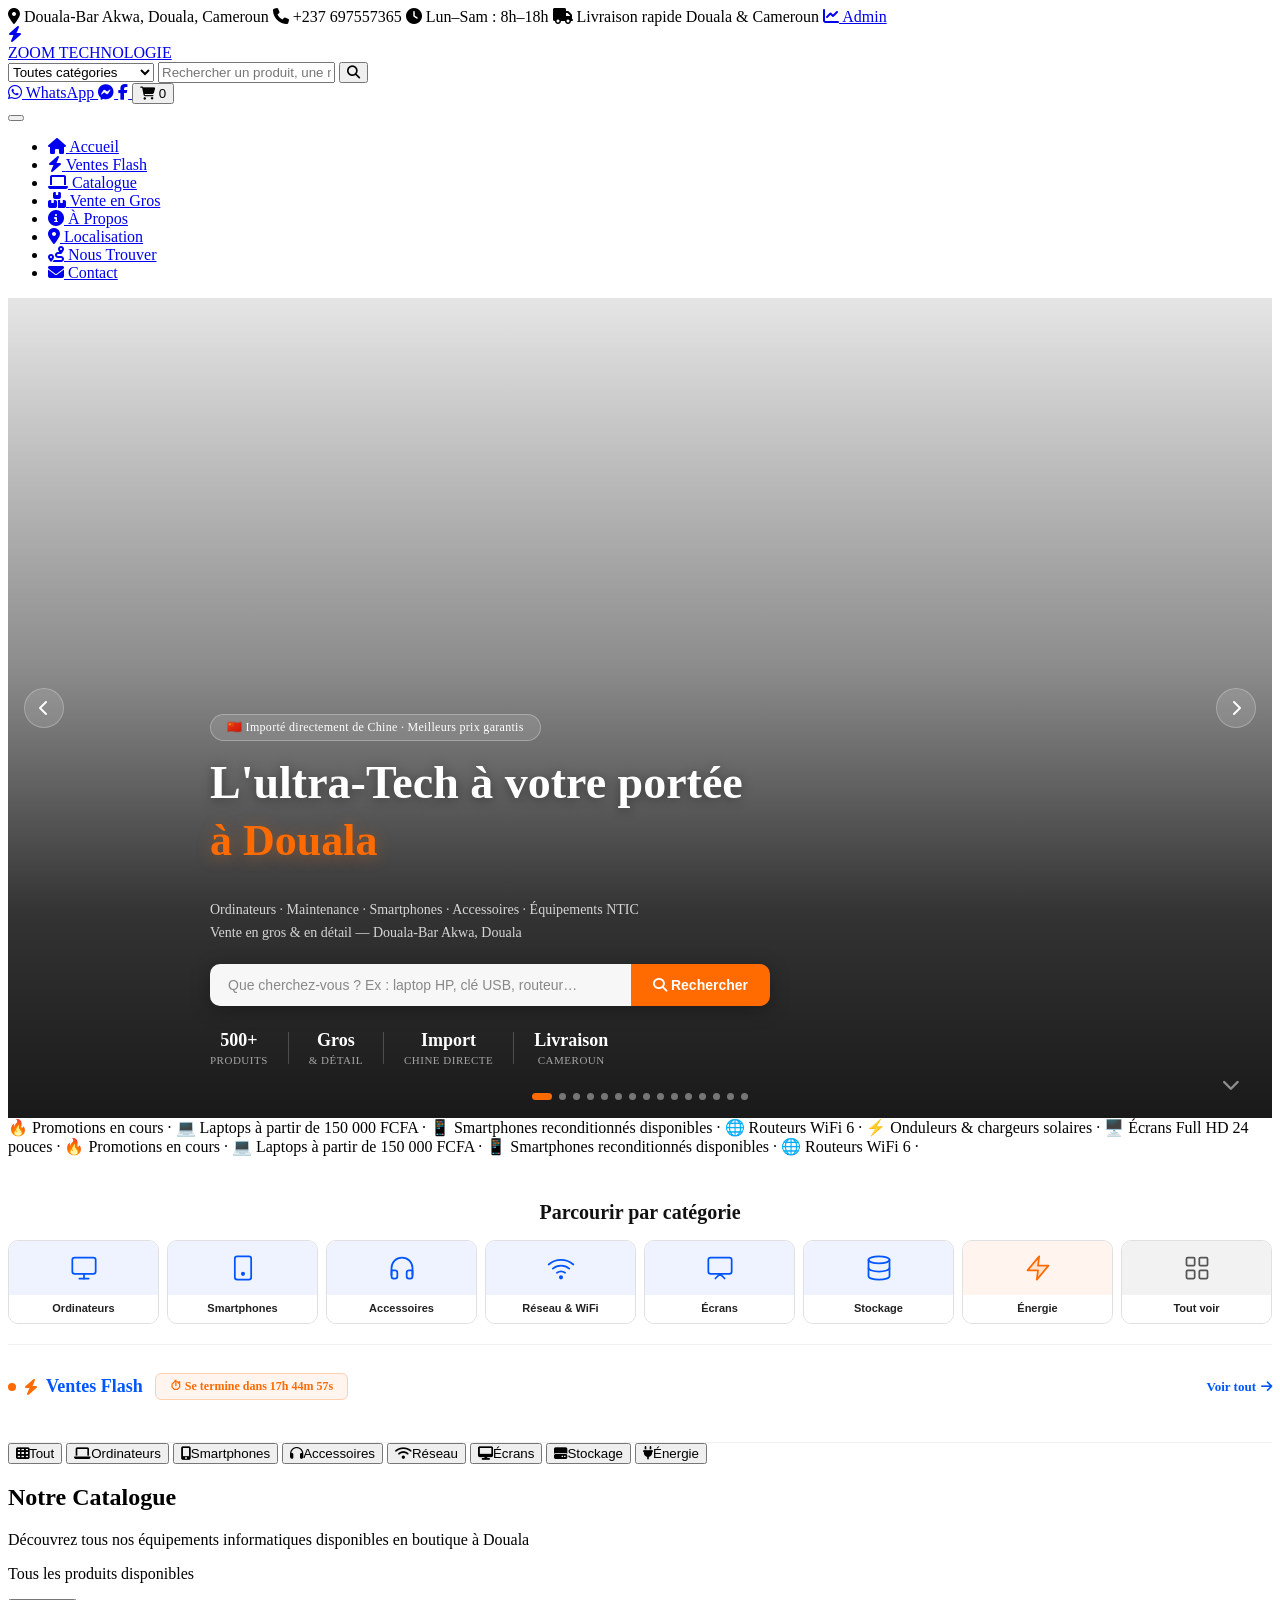
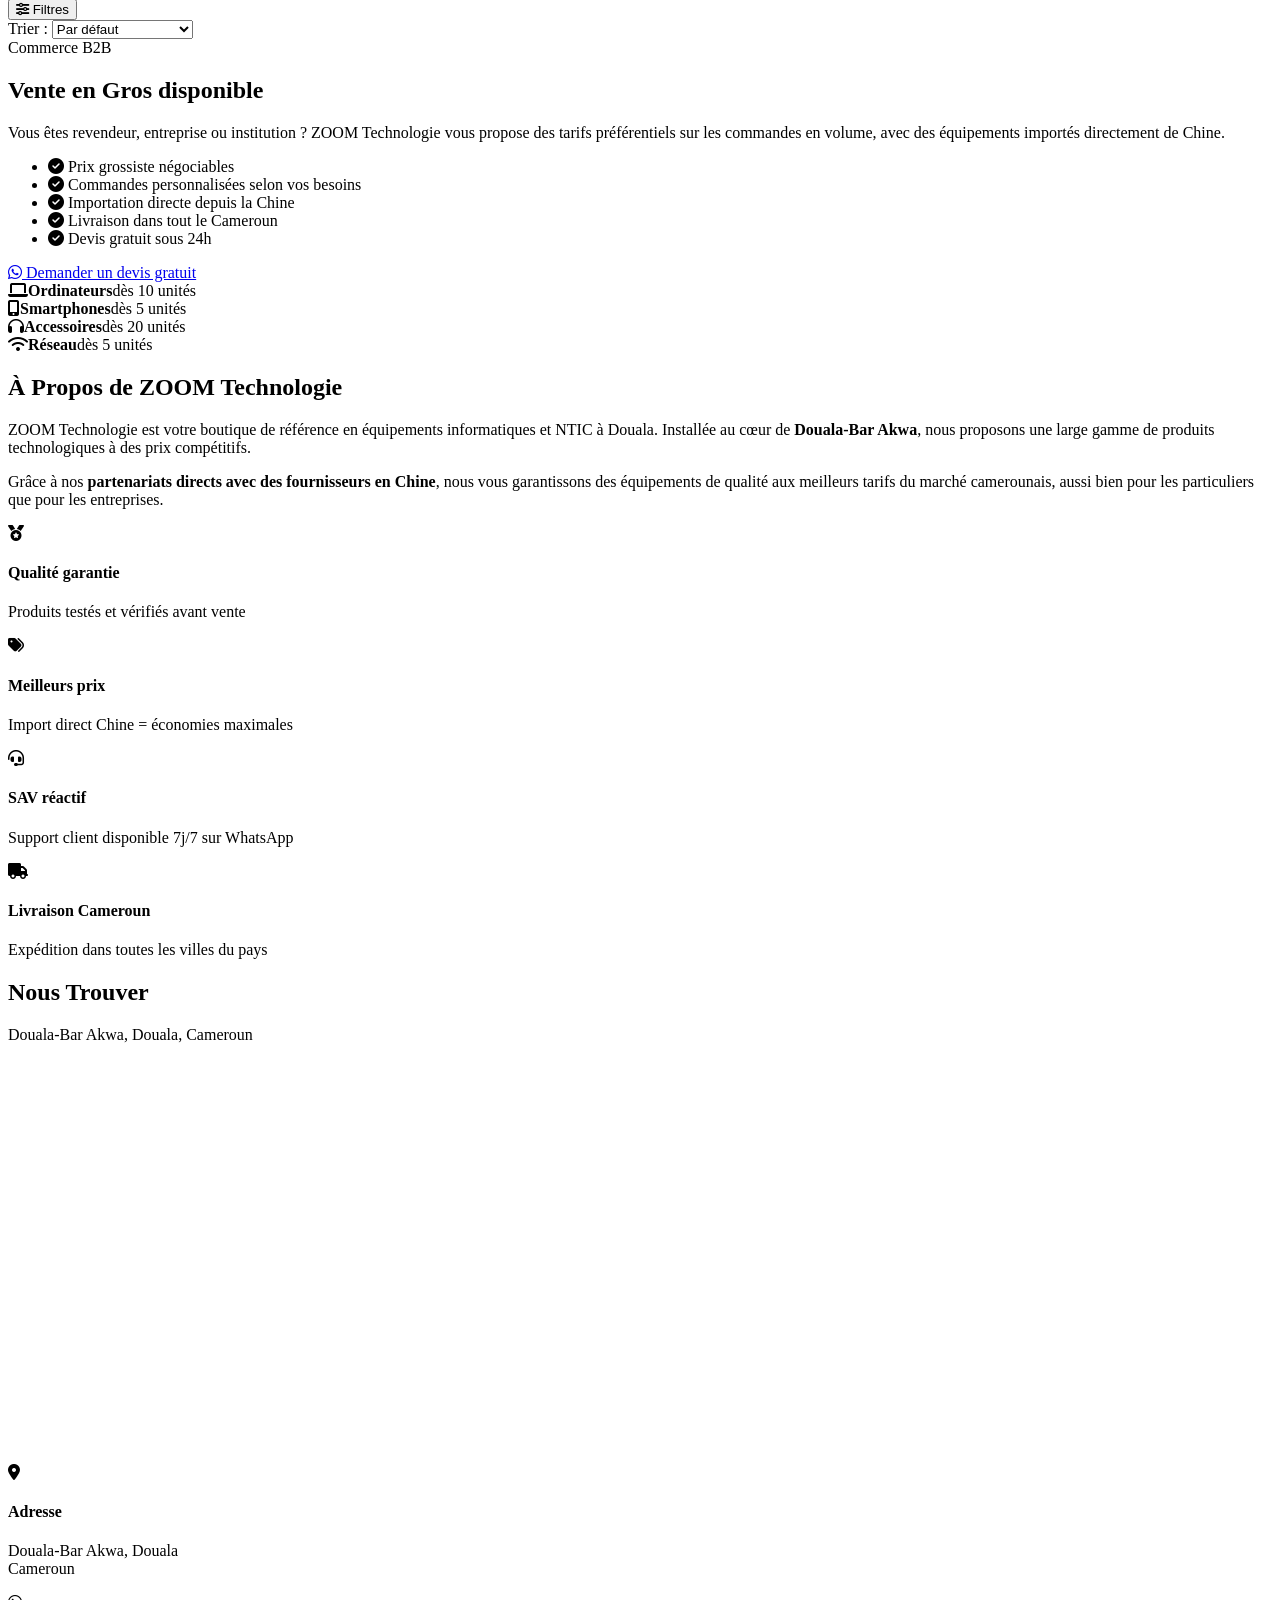
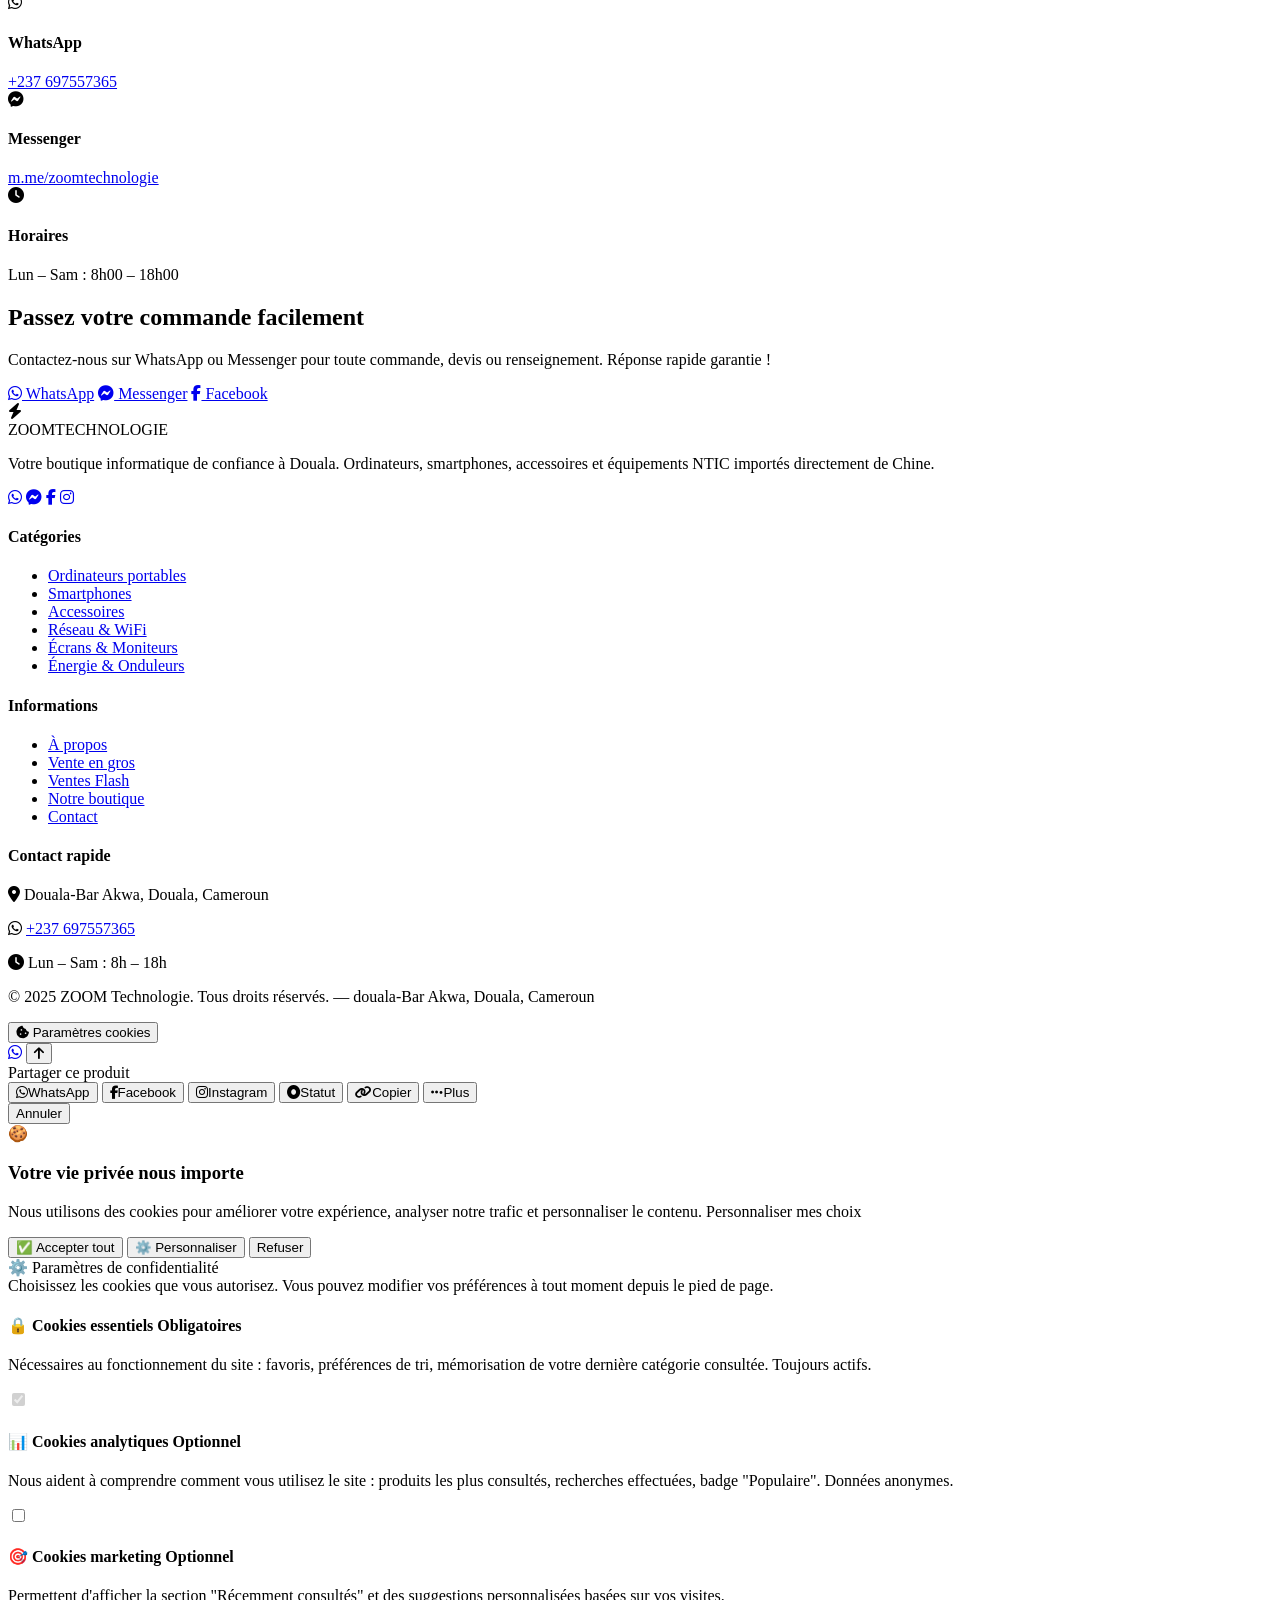
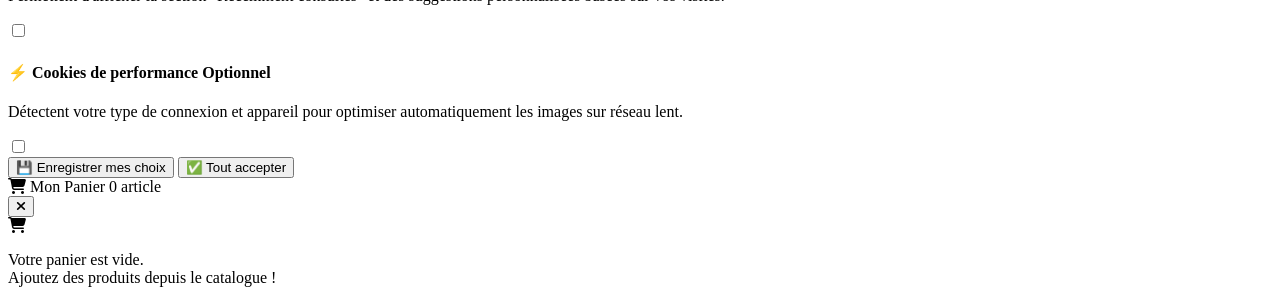
==== commit 13035fb1: "logo de partage Présenter les infos pendant le partage de données." ====
--- a/index.html
+++ b/index.html
@@ -8,7 +8,7 @@
   <meta name="keywords" content="ordinateur Douala, informatique Douala, boutique NTIC Cameroun, vente ordinateur Cameroun, accessoires informatique Douala, ZOOM Technologie, laptop Douala, téléphone Douala, Bar Akwa, informatique Akwa, ordinateur Bonanjo, laptop Bali, smartphone Deido, réseau WiFi Douala, vente gros informatique Cameroun, import Chine ordinateur, NTIC Littoral"/>
   <meta name="author" content="ZOOM Technologie"/>
   <meta name="robots" content="index, follow"/>
-  <link rel="canonical" href="https://zoomtechnologie.github.io/"/>
+  <link rel="canonical" href="https://zoomtechnologies.it.com/"/>
   <!-- PWA -->
   <link rel="manifest" href="manifest.json"/>
   <meta name="theme-color" content="#0055FF"/>
@@ -19,16 +19,21 @@
   <link rel="apple-touch-icon" href="icons/icon-192x192.svg"/>
   <link rel="icon" type="image/svg+xml" href="icons/icon-96x96.svg"/>
   <meta property="og:type" content="website"/>
-  <meta property="og:url" content="https://zoomtechnologie.github.io/"/>
+  <meta property="og:url" content="https://zoomtechnologies.it.com/"/>
   <meta property="og:title" content="ZOOM Technologie – Informatique & NTIC à Douala"/>
-  <meta property="og:description" content="Ordinateurs, smartphones, accessoires et équipements NTIC. Vente en gros et détail. Livraison au Cameroun."/>
-  <meta property="og:image" content="icons/icon-512x512.svg"/>
+  <meta property="og:description" content="Ordinateurs · Maintenance · Smartphones · Accessoires · Équipements NTIC — Vente en gros &amp; en détail — Douala-Bar Akwa, Douala"/>
+  <meta property="og:image" content="https://zoomtechnologies.it.com/images/logo.png"/>
+  <meta property="og:image:type" content="image/png"/>
   <meta property="og:image:width" content="512"/>
   <meta property="og:image:height" content="512"/>
+  <meta property="og:image:alt" content="ZOOM Technologie — Boutique informatique à Douala"/>
+  <meta property="og:site_name" content="ZOOM Technologie"/>
+  <meta property="og:locale" content="fr_CM"/>
   <meta name="twitter:card" content="summary_large_image"/>
   <meta name="twitter:title" content="ZOOM Technologie – Informatique &amp; NTIC à Douala"/>
-  <meta name="twitter:description" content="Ordinateurs, smartphones, accessoires et équipements NTIC. Vente en gros et détail."/>
-  <meta name="twitter:image" content="icons/icon-512x512.svg"/>
+  <meta name="twitter:description" content="Ordinateurs · Maintenance · Smartphones · Accessoires · Équipements NTIC — Vente en gros &amp; en détail — Douala-Bar Akwa, Douala"/>
+  <meta name="twitter:image" content="https://zoomtechnologies.it.com/images/logo.png"/>
+  <meta name="twitter:image:alt" content="ZOOM Technologie — Boutique informatique à Douala"/>
   <script type="application/ld+json">{"@context":"https://schema.org","@type":["LocalBusiness","Store","ComputerStore"],"name":"ZOOM Technologie","alternateName":["ZOOM Tech","Zoom Technologie Douala"],"description":"Boutique informatique à Douala-Bar Akwa : ordinateurs, smartphones, accessoires NTIC, équipements réseau. Vente en gros et détail. Import direct Chine.","url":"https://zoomtechnologie.github.io/","telephone":"+237697557365","address":{"@type":"PostalAddress","streetAddress":"Douala-Bar Akwa","addressLocality":"Douala","addressRegion":"Littoral","addressCountry":"CM"},"geo":{"@type":"GeoCoordinates","latitude":4.0510,"longitude":9.7085},"openingHoursSpecification":[{"@type":"OpeningHoursSpecification","dayOfWeek":["Monday","Tuesday","Wednesday","Thursday","Friday","Saturday"],"opens":"08:00","closes":"18:00"}],"priceRange":"FCFA","currenciesAccepted":"XAF","paymentAccepted":"Cash, Mobile Money","areaServed":[{"@type":"City","name":"Douala"},{"@type":"State","name":"Cameroun"}],"sameAs":["https://www.facebook.com/share/1E4NAzynkj/","https://wa.me/237697557365"],"aggregateRating":{"@type":"AggregateRating","ratingValue":"4.7","reviewCount":"58","bestRating":"5"},"hasMap":"https://nous-trouver.html"}</script>
   <link rel="preconnect" href="https://fonts.googleapis.com"/>
   <link rel="preconnect" href="https://fonts.gstatic.com" crossorigin/>
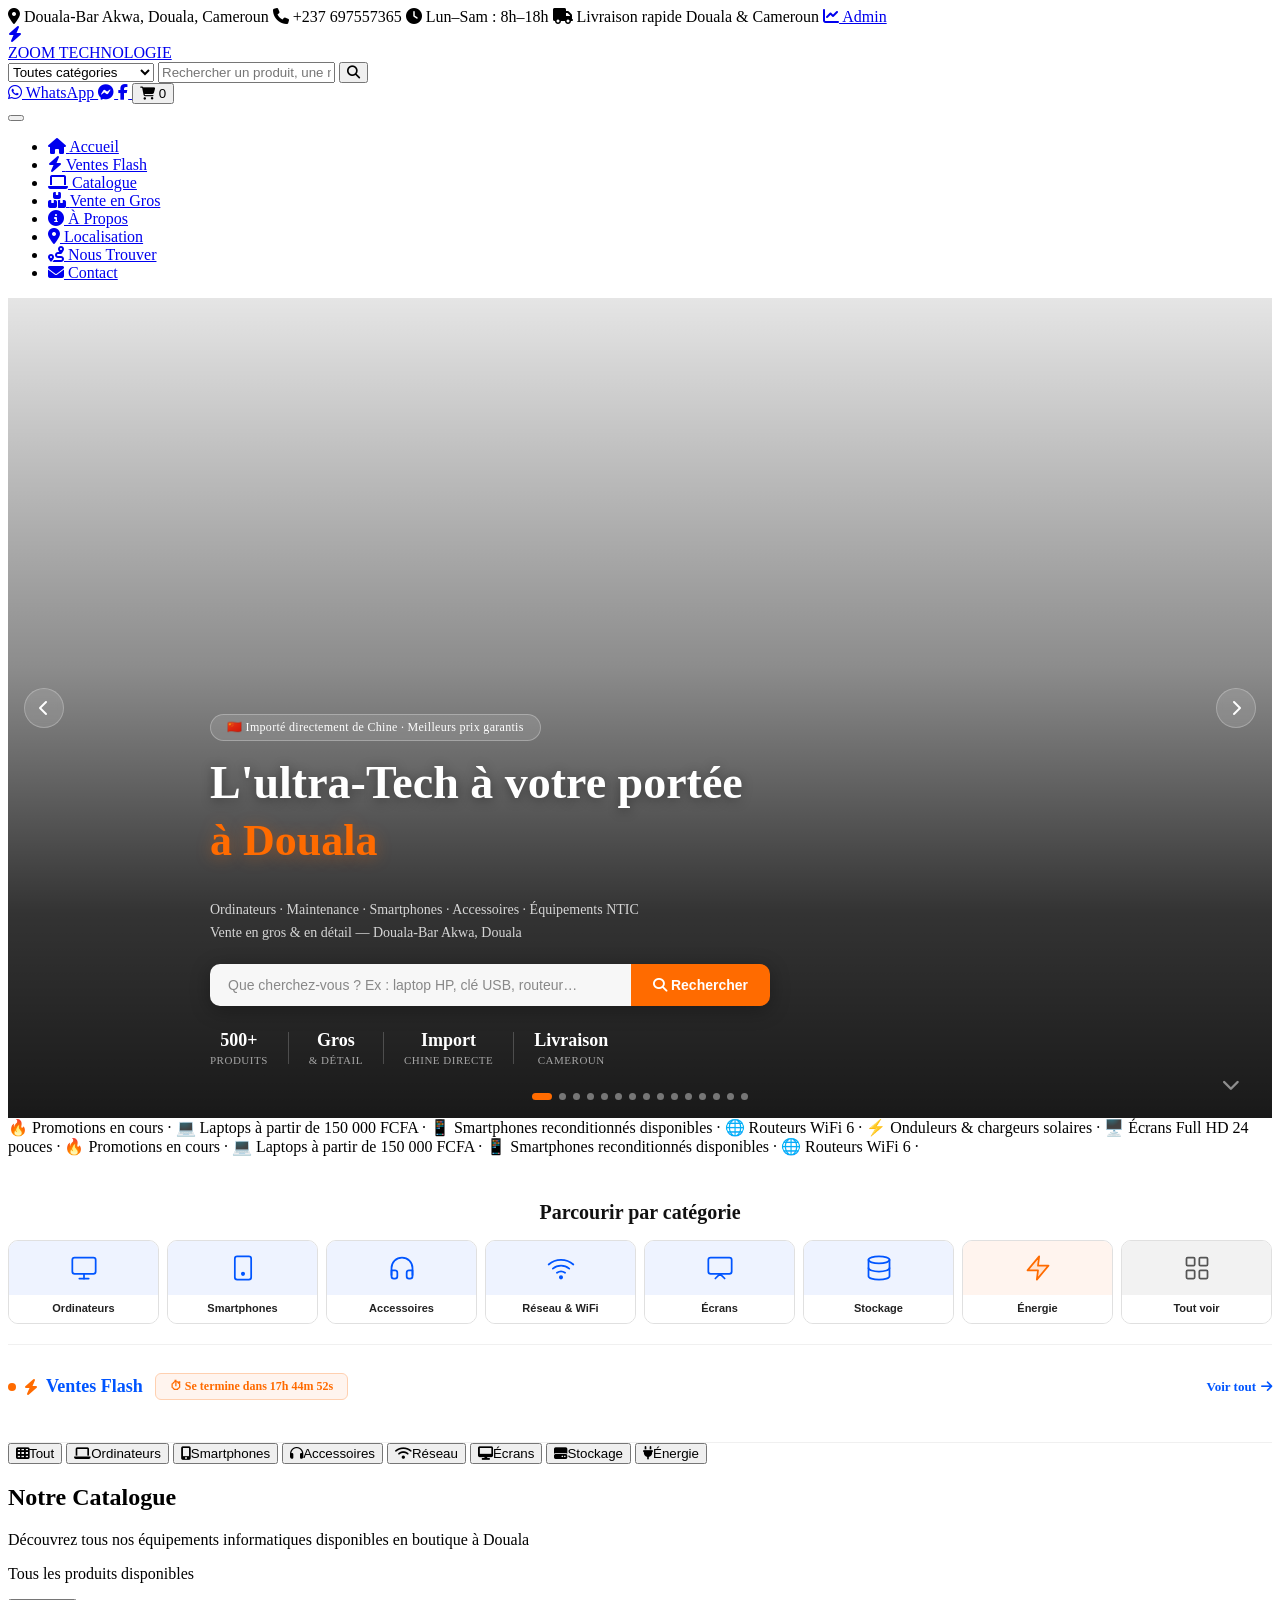
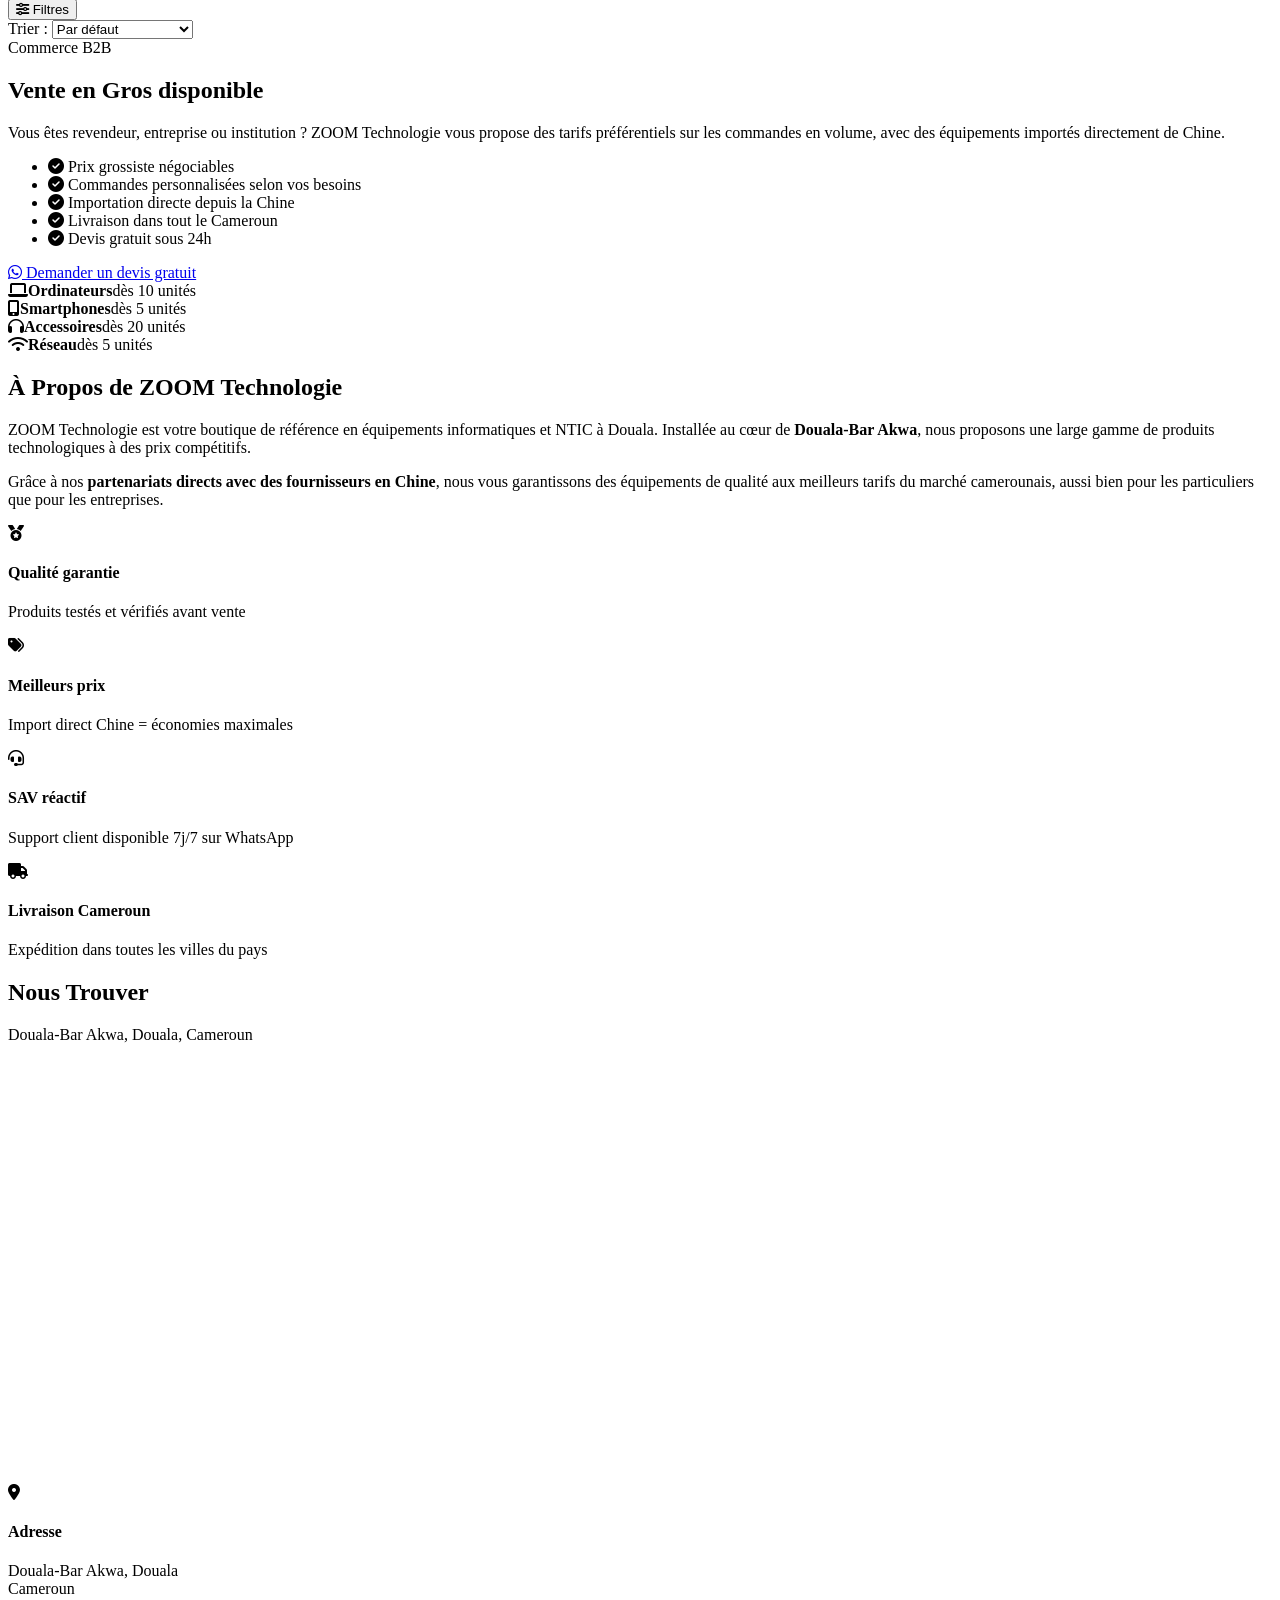
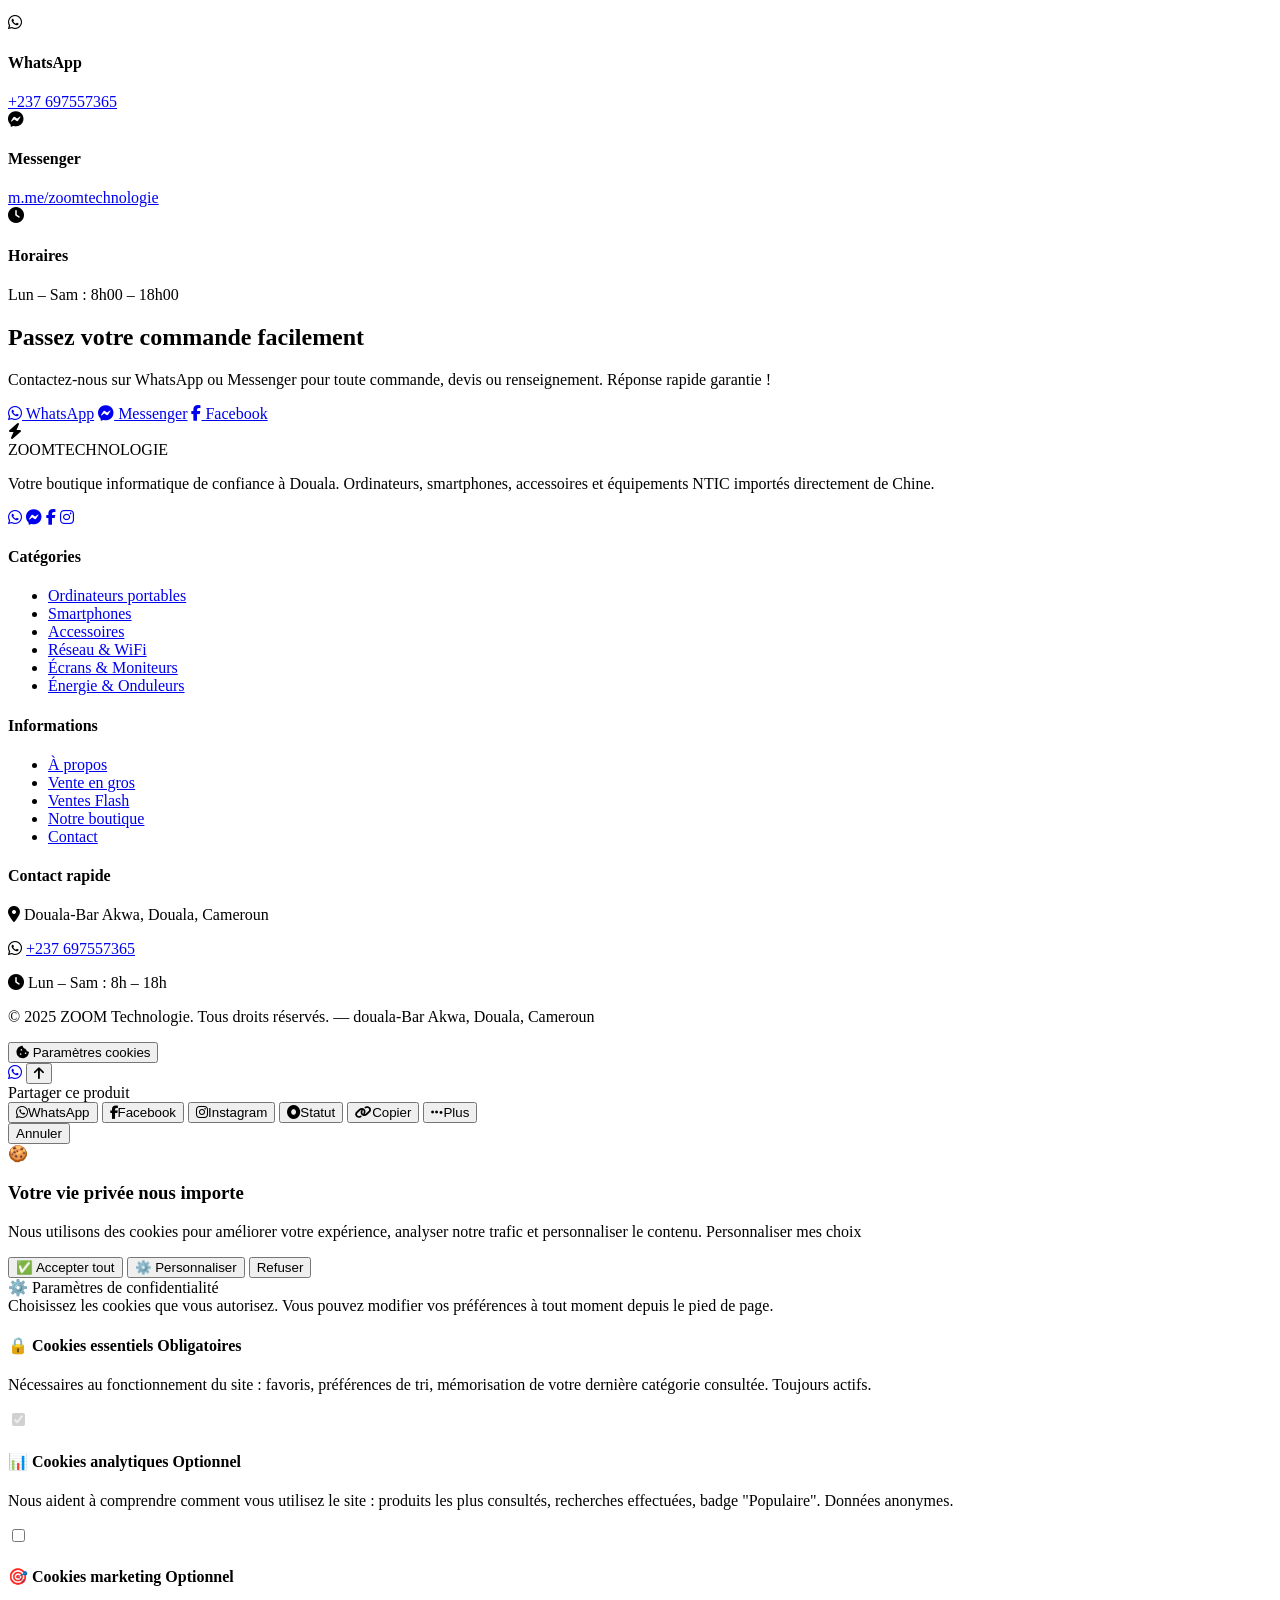
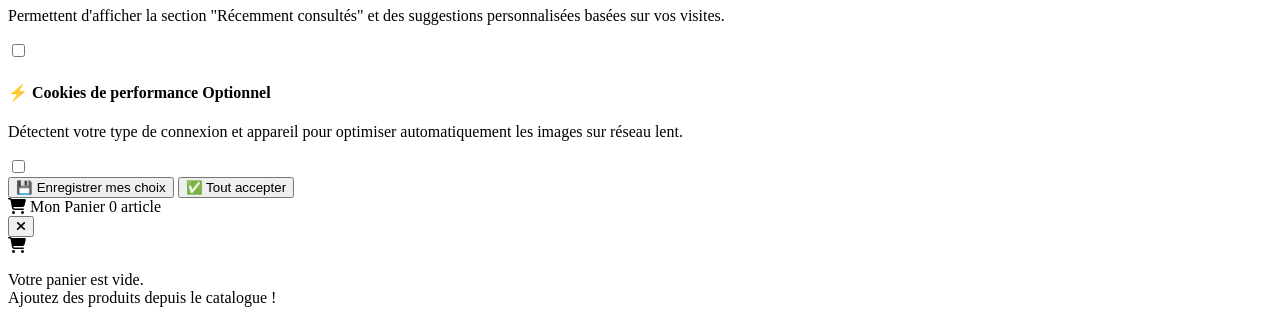
==== commit 4aca691a: "adresse map localisation map fixe" ====
--- a/index.html
+++ b/index.html
@@ -386,8 +386,8 @@
   <div class="container">
     <div class="section-header"><h2 data-i18n="loc_title">Nous Trouver</h2><p data-i18n="loc_sub">Douala-Bar Akwa, Douala, Cameroun</p></div>
     <div class="map-wrapper">
-      <iframe src="https://www.google.com/maps/embed?pb=!1m18!1m12!1m3!1d3979.756847024756!2d9.7063!3d4.0510!2m3!1f0!2f0!3f0!3m2!1i1024!2i768!4f13.1!3m3!1m2!1s0x1061128be2c8d177%3A0xb96b9c7e6c5e4555!2sBar%20Akwa%2C%20Douala%2C%20Cameroon!5e0!3m2!1sfr!2scm!4v1680000000000!5m2!1sfr!2scm"
-        width="100%" height="400" style="border:0;" allowfullscreen="" loading="lazy" referrerpolicy="no-referrer-when-downgrade" title="Localisation ZOOM Technologie"></iframe>
+      <iframe src="https://www.google.com/maps/embed?pb=!1m18!1m12!1m3!1d3979.8823810888!2d9.697366276109048!3d4.046507999999994!2m3!1f0!2f0!3f0!3m2!1i1024!2i768!4f13.1!3m3!1m2!1s0x1061138d887a7d1f:0xb0a7e6ded23f6bb9!2sLes%20Galeries%20Wilson!5e0!3m2!1sfr!2scm!4v1720000000000!5m2!1sfr!2scm"
+        width="100%" height="420" style="border:0;border-radius:12px;" allowfullscreen="" loading="lazy" referrerpolicy="no-referrer-when-downgrade" title="ZOOM Technologie — Les Galeries Wilson, Douala-Bar Akwa"></iframe>
     </div>
     <div class="contact-cards">
       <div class="contact-card"><i class="fas fa-map-marker-alt"></i><h4 data-i18n="contact_address">Adresse</h4><p>Douala-Bar Akwa, Douala<br/>Cameroun</p></div>
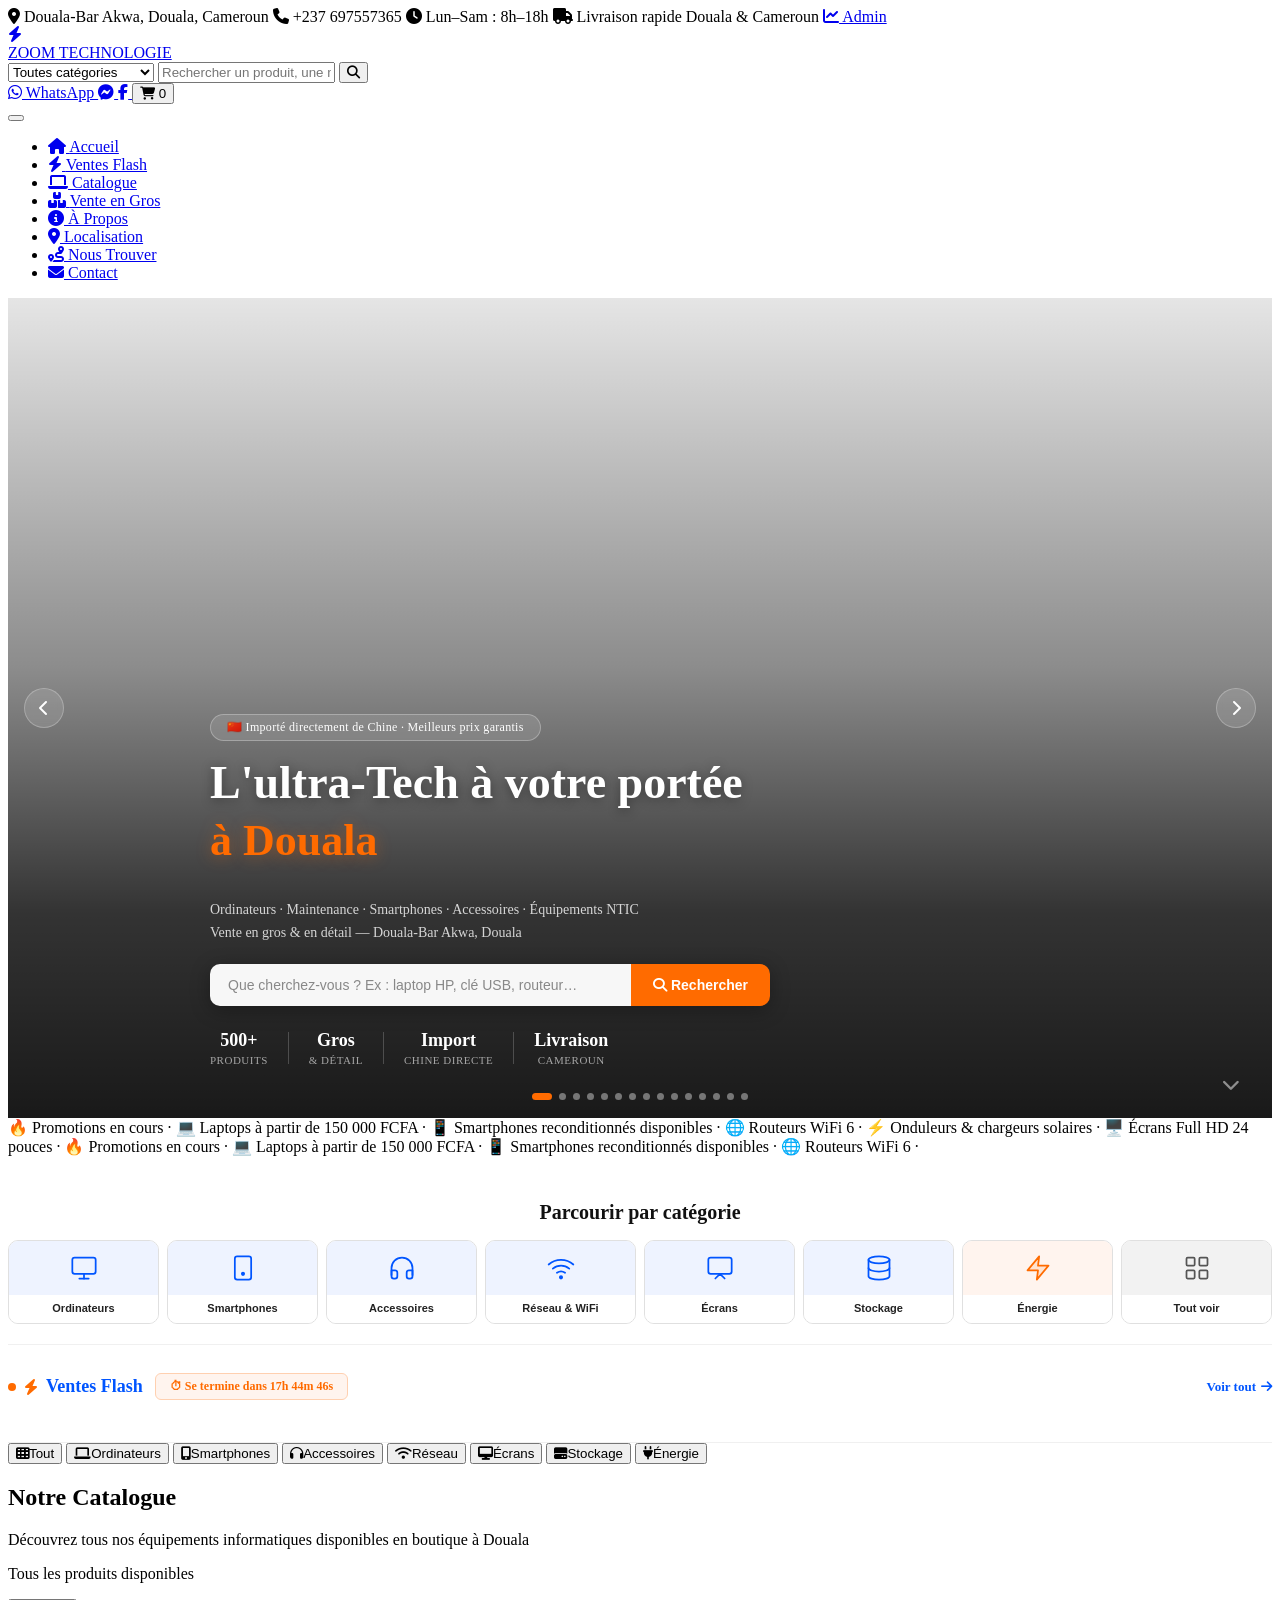
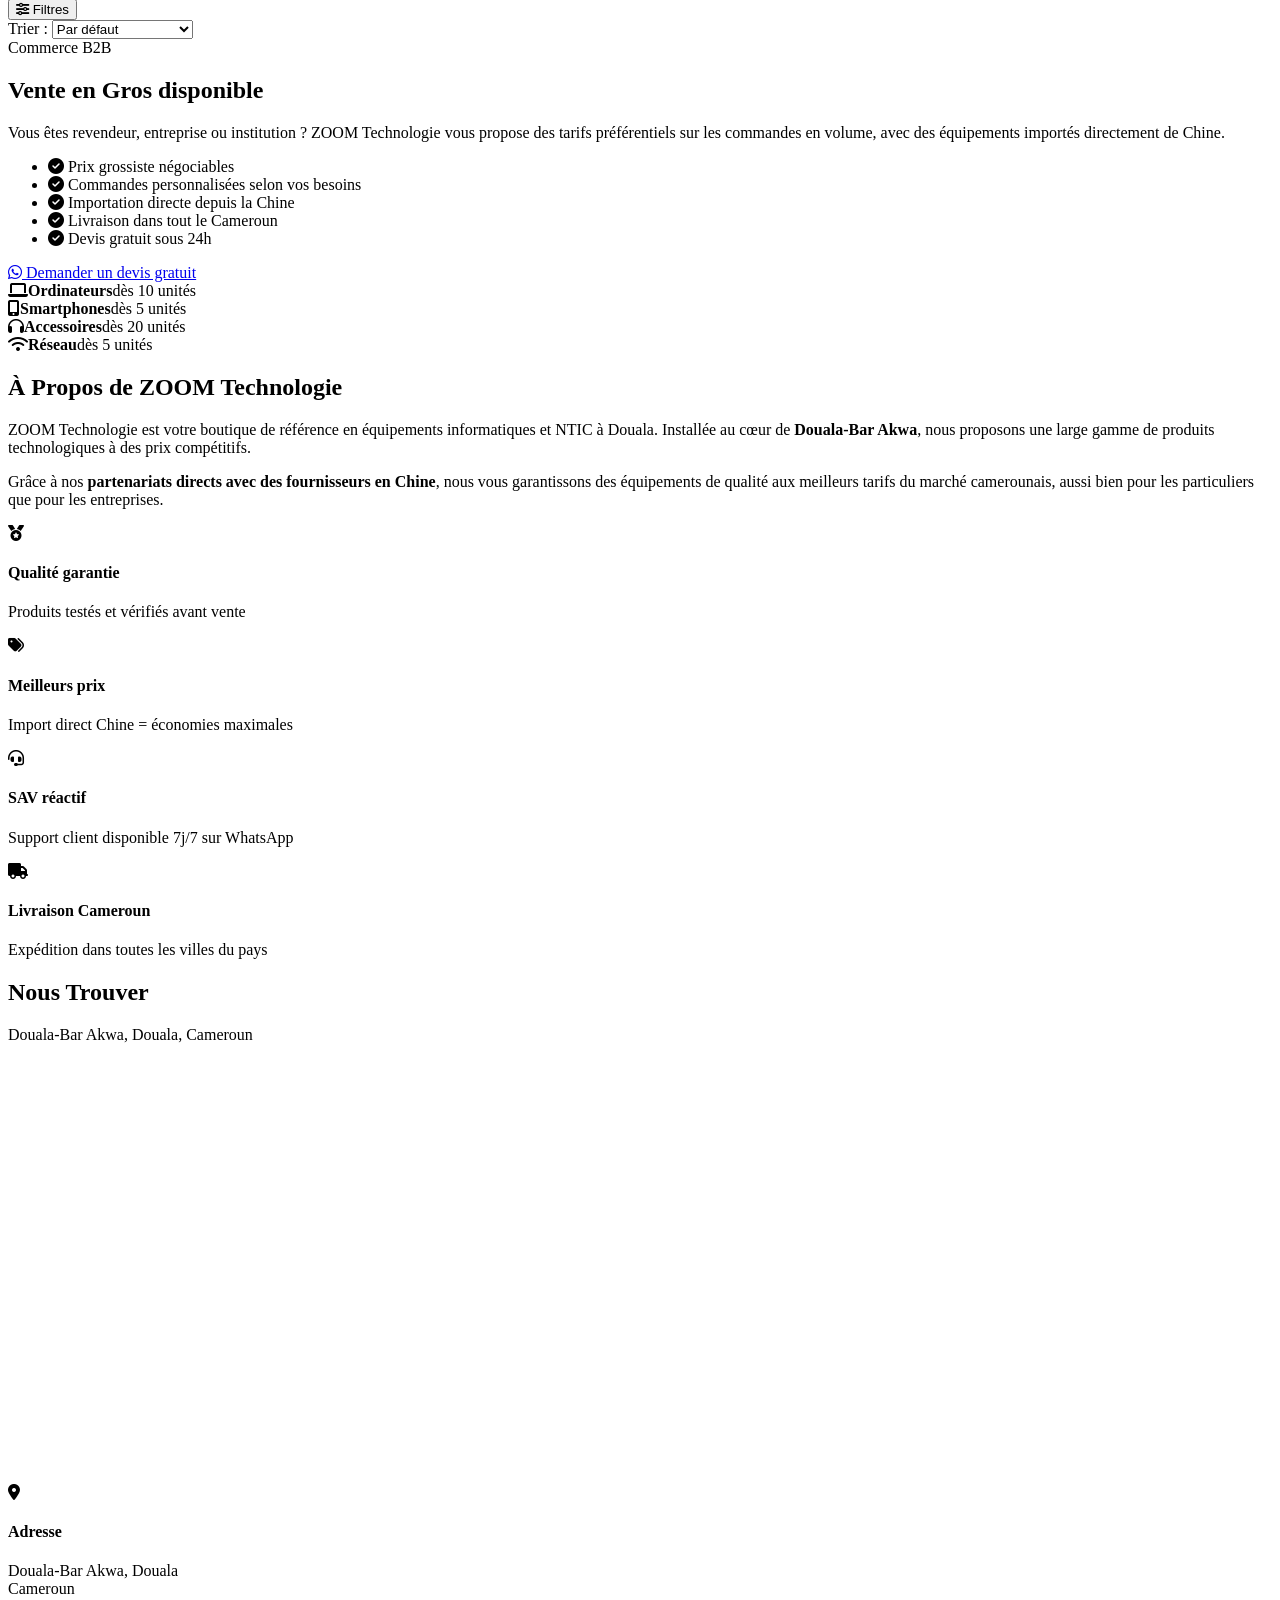
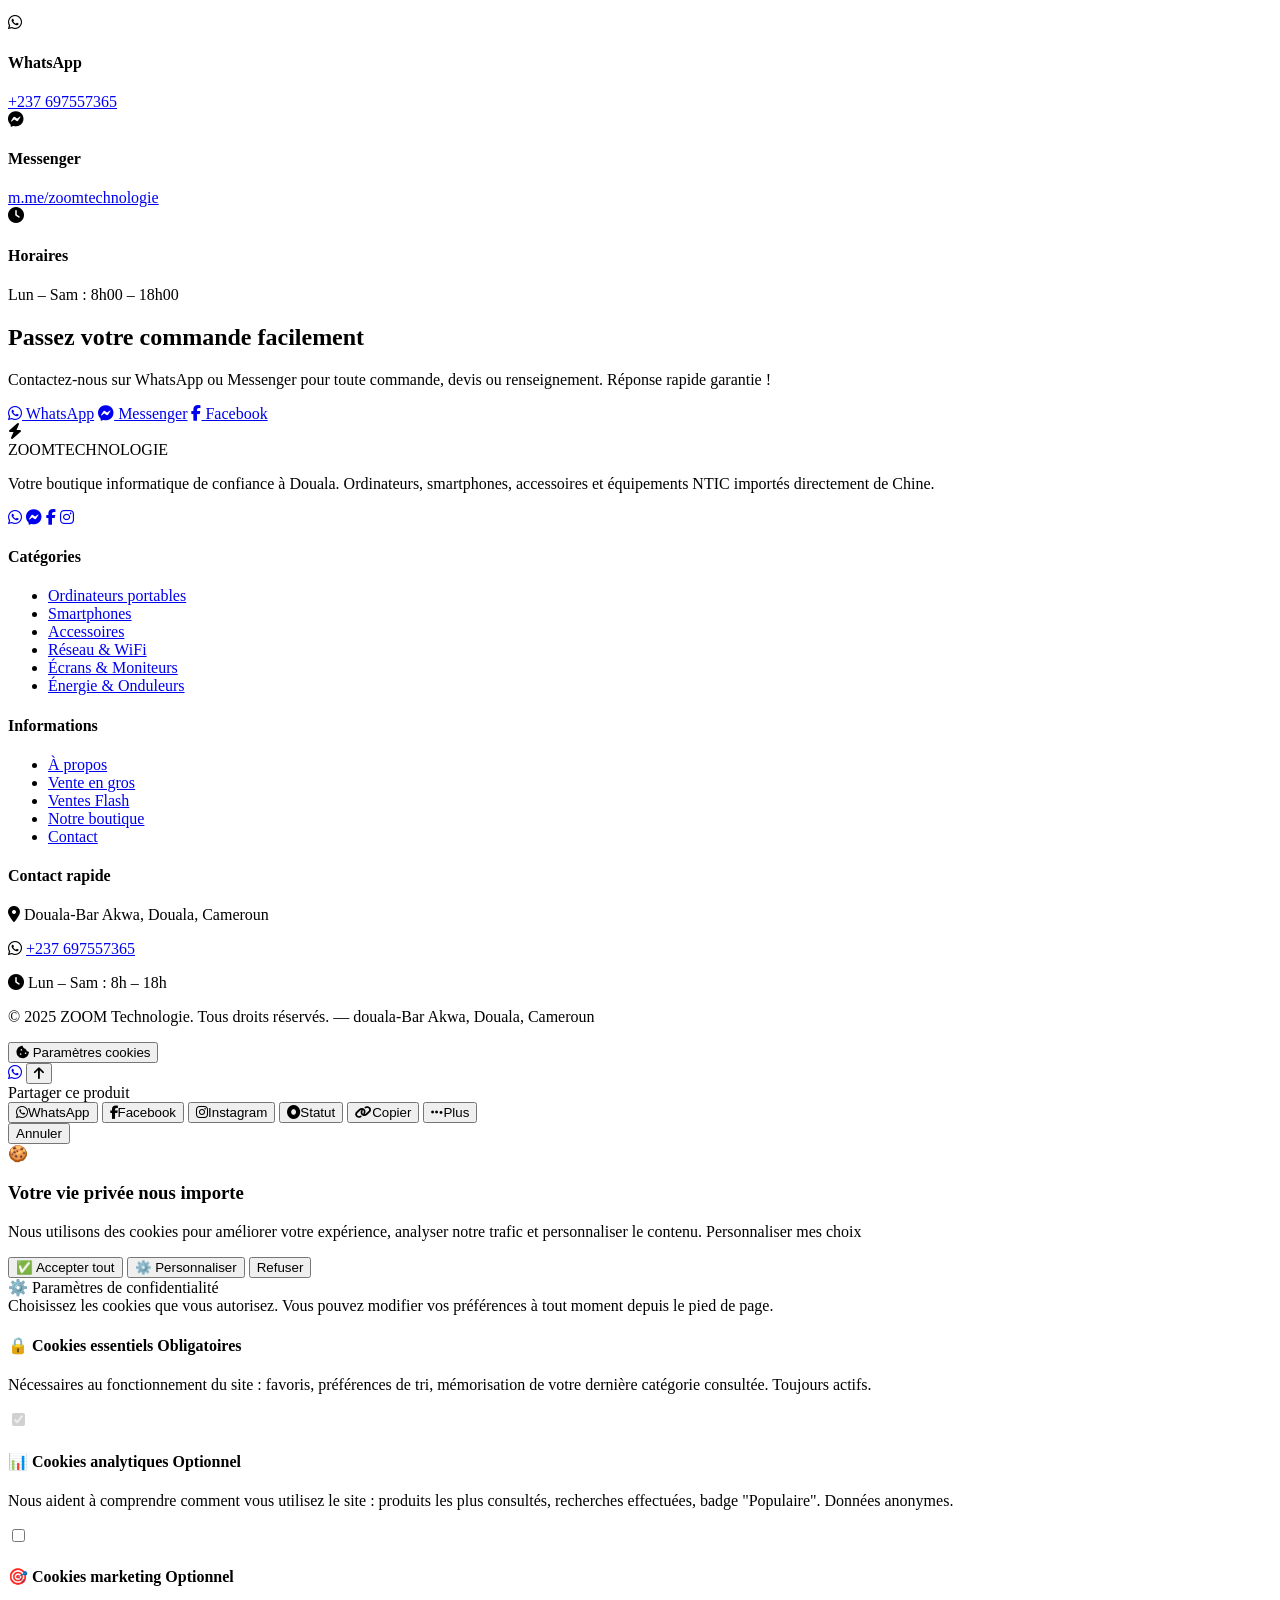
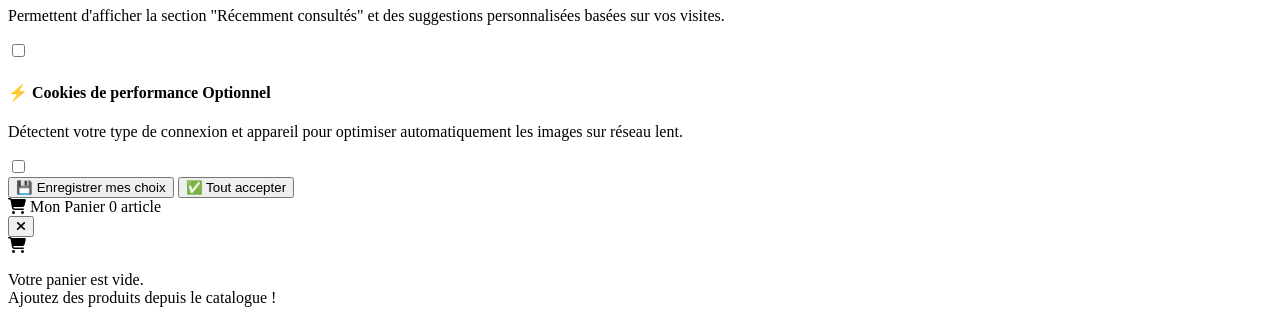
==== commit 1bf95995: "logo mise à jour logo2" ====
--- a/index.html
+++ b/index.html
@@ -22,17 +22,17 @@
   <meta property="og:url" content="https://zoomtechnologies.it.com/"/>
   <meta property="og:title" content="ZOOM Technologie – Informatique & NTIC à Douala"/>
   <meta property="og:description" content="Ordinateurs · Maintenance · Smartphones · Accessoires · Équipements NTIC — Vente en gros &amp; en détail — Douala-Bar Akwa, Douala"/>
-  <meta property="og:image" content="https://zoomtechnologies.it.com/images/logo.png"/>
+  <meta property="og:image" content="https://zoomtechnologies.it.com/images/og-image.png"/>
   <meta property="og:image:type" content="image/png"/>
-  <meta property="og:image:width" content="512"/>
-  <meta property="og:image:height" content="512"/>
+  <meta property="og:image:width" content="1200"/>
+  <meta property="og:image:height" content="630"/>
   <meta property="og:image:alt" content="ZOOM Technologie — Boutique informatique à Douala"/>
   <meta property="og:site_name" content="ZOOM Technologie"/>
   <meta property="og:locale" content="fr_CM"/>
   <meta name="twitter:card" content="summary_large_image"/>
   <meta name="twitter:title" content="ZOOM Technologie – Informatique &amp; NTIC à Douala"/>
   <meta name="twitter:description" content="Ordinateurs · Maintenance · Smartphones · Accessoires · Équipements NTIC — Vente en gros &amp; en détail — Douala-Bar Akwa, Douala"/>
-  <meta name="twitter:image" content="https://zoomtechnologies.it.com/images/logo.png"/>
+  <meta name="twitter:image" content="https://zoomtechnologies.it.com/images/og-image.png"/>
   <meta name="twitter:image:alt" content="ZOOM Technologie — Boutique informatique à Douala"/>
   <script type="application/ld+json">{"@context":"https://schema.org","@type":["LocalBusiness","Store","ComputerStore"],"name":"ZOOM Technologie","alternateName":["ZOOM Tech","Zoom Technologie Douala"],"description":"Boutique informatique à Douala-Bar Akwa : ordinateurs, smartphones, accessoires NTIC, équipements réseau. Vente en gros et détail. Import direct Chine.","url":"https://zoomtechnologie.github.io/","telephone":"+237697557365","address":{"@type":"PostalAddress","streetAddress":"Douala-Bar Akwa","addressLocality":"Douala","addressRegion":"Littoral","addressCountry":"CM"},"geo":{"@type":"GeoCoordinates","latitude":4.0510,"longitude":9.7085},"openingHoursSpecification":[{"@type":"OpeningHoursSpecification","dayOfWeek":["Monday","Tuesday","Wednesday","Thursday","Friday","Saturday"],"opens":"08:00","closes":"18:00"}],"priceRange":"FCFA","currenciesAccepted":"XAF","paymentAccepted":"Cash, Mobile Money","areaServed":[{"@type":"City","name":"Douala"},{"@type":"State","name":"Cameroun"}],"sameAs":["https://www.facebook.com/share/1E4NAzynkj/","https://wa.me/237697557365"],"aggregateRating":{"@type":"AggregateRating","ratingValue":"4.7","reviewCount":"58","bestRating":"5"},"hasMap":"https://nous-trouver.html"}</script>
   <link rel="preconnect" href="https://fonts.googleapis.com"/>
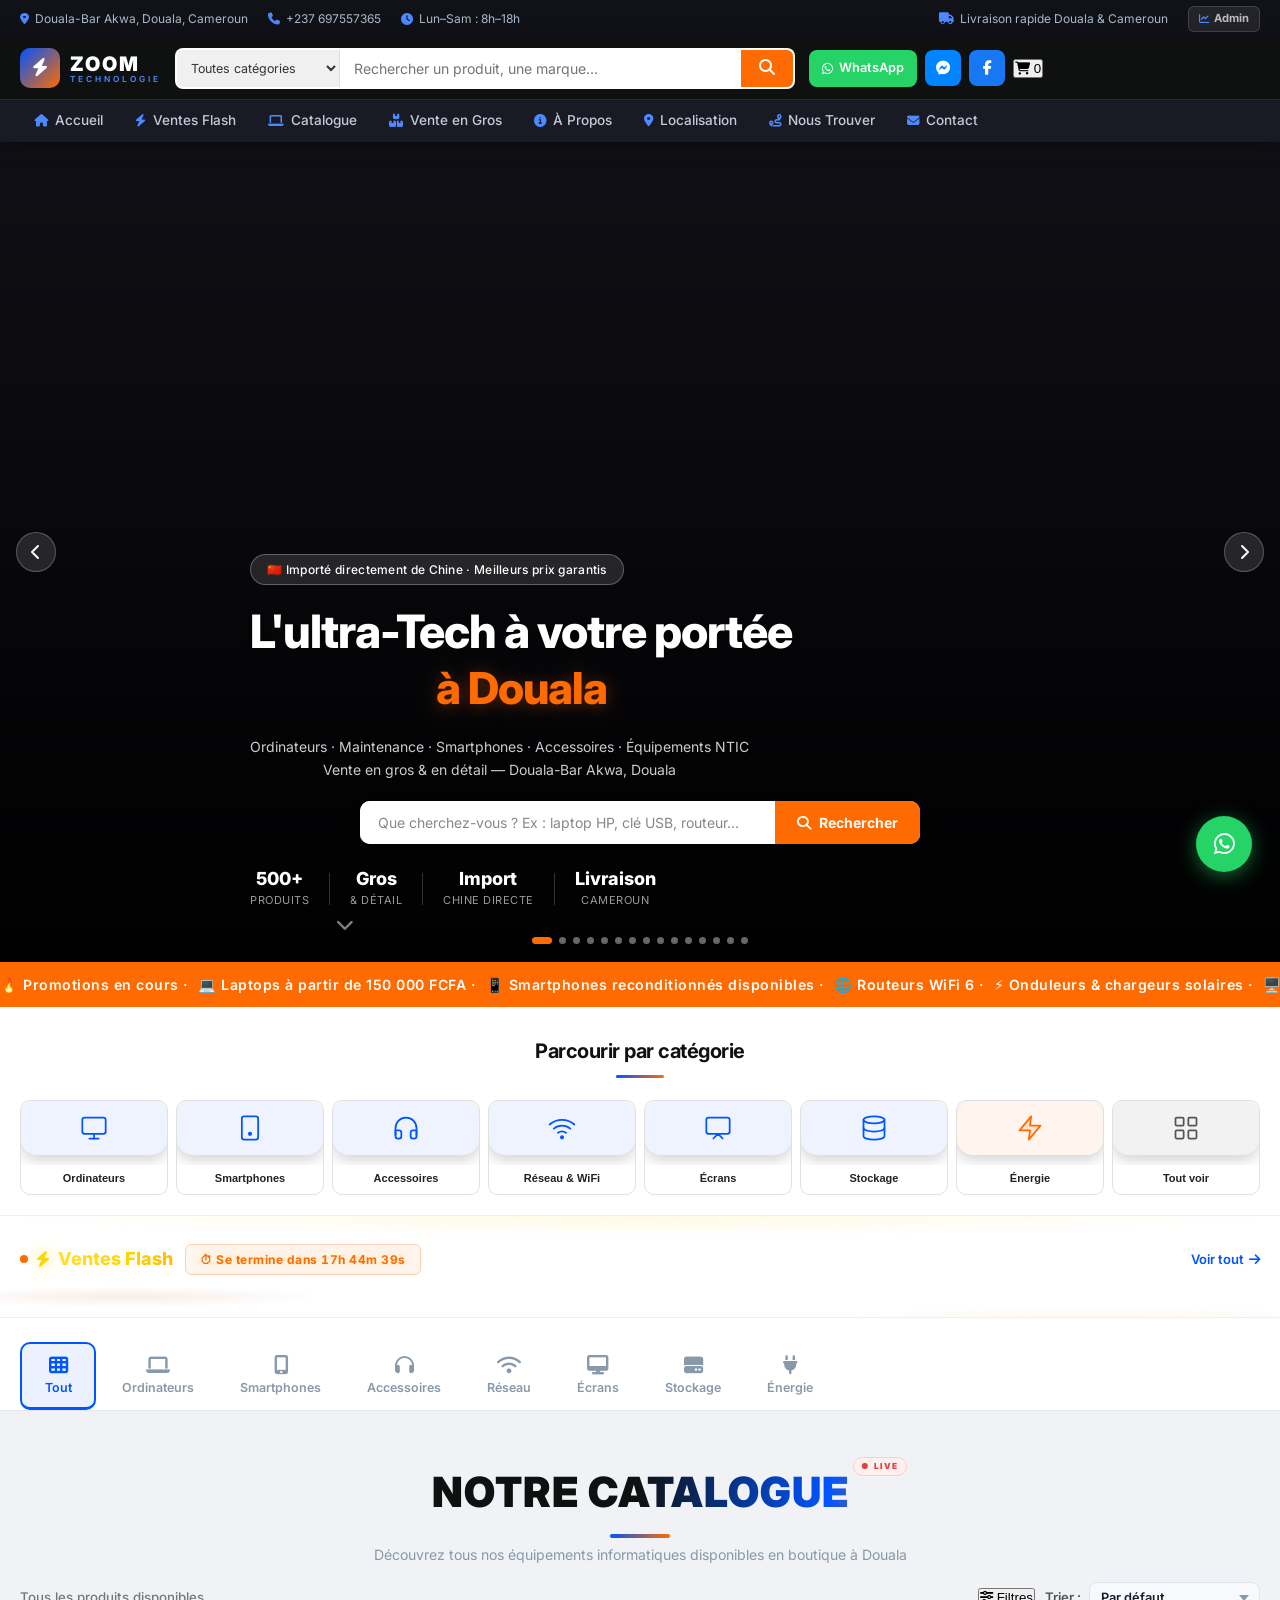
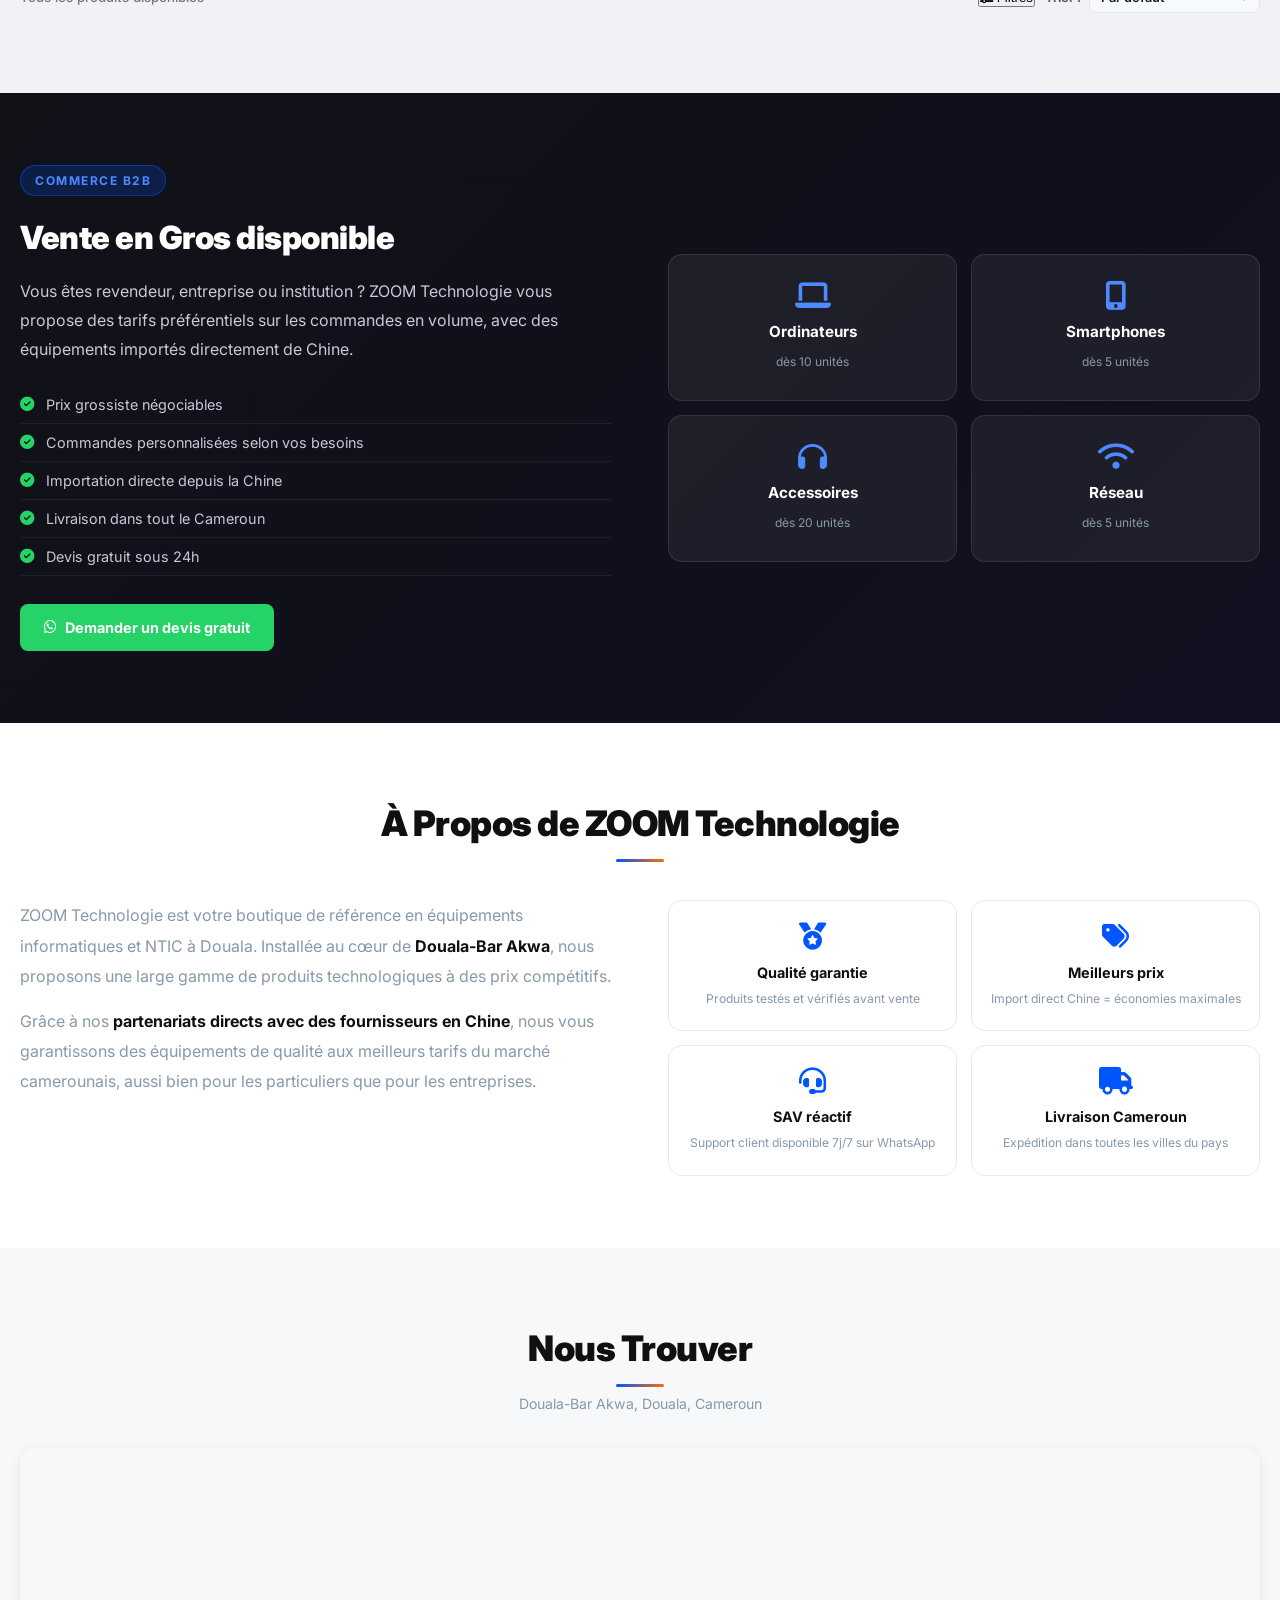
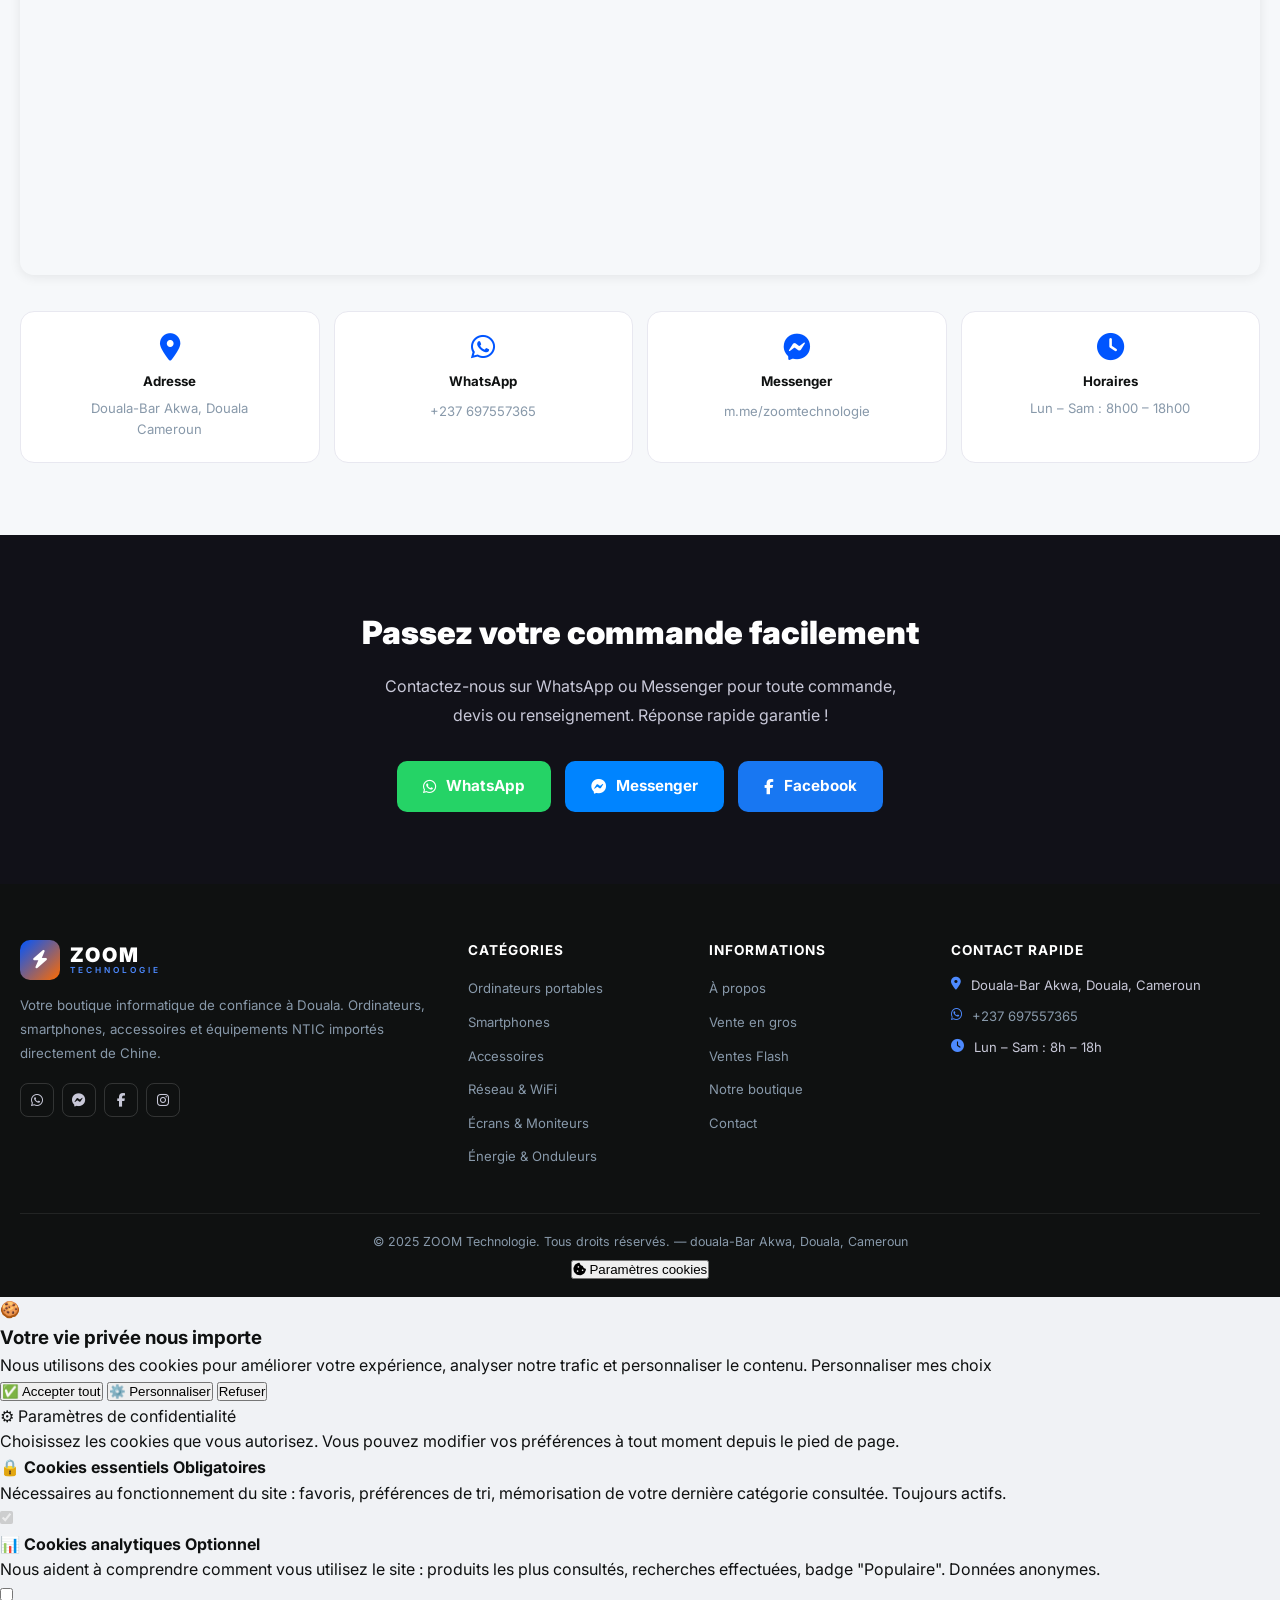
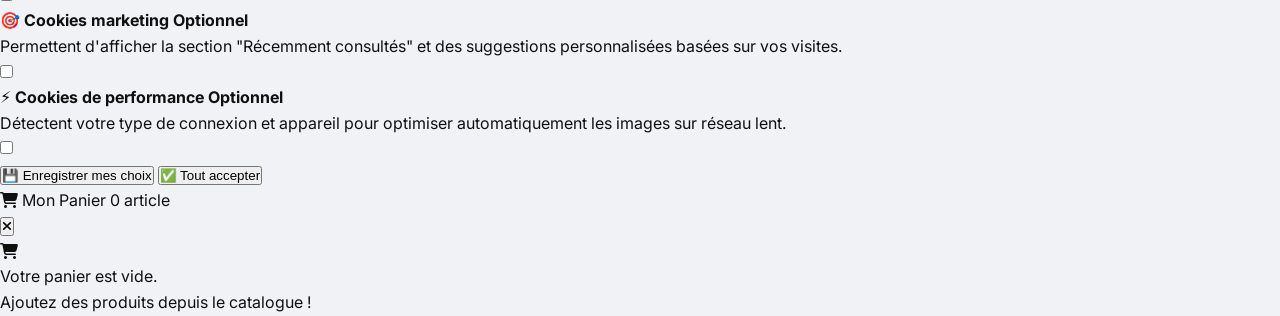
==== commit 0ffc2935: "update uptimale fable mise à jour de Fable 5" ====
--- a/index.html
+++ b/index.html
@@ -34,10 +34,12 @@
   <meta name="twitter:description" content="Ordinateurs · Maintenance · Smartphones · Accessoires · Équipements NTIC — Vente en gros &amp; en détail — Douala-Bar Akwa, Douala"/>
   <meta name="twitter:image" content="https://zoomtechnologies.it.com/images/og-image.png"/>
   <meta name="twitter:image:alt" content="ZOOM Technologie — Boutique informatique à Douala"/>
-  <script type="application/ld+json">{"@context":"https://schema.org","@type":["LocalBusiness","Store","ComputerStore"],"name":"ZOOM Technologie","alternateName":["ZOOM Tech","Zoom Technologie Douala"],"description":"Boutique informatique à Douala-Bar Akwa : ordinateurs, smartphones, accessoires NTIC, équipements réseau. Vente en gros et détail. Import direct Chine.","url":"https://zoomtechnologie.github.io/","telephone":"+237697557365","address":{"@type":"PostalAddress","streetAddress":"Douala-Bar Akwa","addressLocality":"Douala","addressRegion":"Littoral","addressCountry":"CM"},"geo":{"@type":"GeoCoordinates","latitude":4.0510,"longitude":9.7085},"openingHoursSpecification":[{"@type":"OpeningHoursSpecification","dayOfWeek":["Monday","Tuesday","Wednesday","Thursday","Friday","Saturday"],"opens":"08:00","closes":"18:00"}],"priceRange":"FCFA","currenciesAccepted":"XAF","paymentAccepted":"Cash, Mobile Money","areaServed":[{"@type":"City","name":"Douala"},{"@type":"State","name":"Cameroun"}],"sameAs":["https://www.facebook.com/share/1E4NAzynkj/","https://wa.me/237697557365"],"aggregateRating":{"@type":"AggregateRating","ratingValue":"4.7","reviewCount":"58","bestRating":"5"},"hasMap":"https://nous-trouver.html"}</script>
+  <script type="application/ld+json">{"@context":"https://schema.org","@type":["LocalBusiness","Store","ComputerStore"],"name":"ZOOM Technologie","alternateName":["ZOOM Tech","Zoom Technologie Douala"],"description":"Boutique informatique à Douala-Bar Akwa : ordinateurs, smartphones, accessoires NTIC, équipements réseau. Vente en gros et détail. Import direct Chine.","url":"https://zoomtechnologies.it.com/","telephone":"+237697557365","address":{"@type":"PostalAddress","streetAddress":"Douala-Bar Akwa","addressLocality":"Douala","addressRegion":"Littoral","addressCountry":"CM"},"geo":{"@type":"GeoCoordinates","latitude":4.046508,"longitude":9.6999662},"openingHoursSpecification":[{"@type":"OpeningHoursSpecification","dayOfWeek":["Monday","Tuesday","Wednesday","Thursday","Friday","Saturday"],"opens":"08:00","closes":"18:00"}],"priceRange":"FCFA","currenciesAccepted":"XAF","paymentAccepted":"Cash, Mobile Money","areaServed":[{"@type":"City","name":"Douala"},{"@type":"State","name":"Cameroun"}],"sameAs":["https://www.facebook.com/share/1E4NAzynkj/","https://wa.me/237697557365"],"aggregateRating":{"@type":"AggregateRating","ratingValue":"4.7","reviewCount":"58","bestRating":"5"},"hasMap":"https://zoomtechnologies.it.com/nous-trouver.html"}</script>
+  <link rel="preload" as="image" href="images/1.jpg" fetchpriority="high"/>
+  <link rel="dns-prefetch" href="https://cdnjs.cloudflare.com"/>
   <link rel="preconnect" href="https://fonts.googleapis.com"/>
   <link rel="preconnect" href="https://fonts.gstatic.com" crossorigin/>
-  <link href="https://fonts.googleapis.com/css2?family=Inter:wght@300;400;500;600;700;800;900&display=swap" rel="stylesheet"/>
+  <link href="https://fonts.googleapis.com/css2?family=Inter:wght@400;600;700;800&display=swap" rel="stylesheet"/>
   <link rel="stylesheet" href="https://cdnjs.cloudflare.com/ajax/libs/font-awesome/6.5.0/css/all.min.css"/>
   <link rel="stylesheet" href="css/style.css"/>
   <link rel="stylesheet" href="css/cookies.css"/>
@@ -150,20 +152,20 @@
   <!-- SLIDES — 15 images locales -->
   <div class="hero-slider">
     <div class="hero-slide active" style="background-image:url('images/1.jpg')"  data-title="L'ultra-Tech à votre portée" data-highlight="à Douala"></div>
-    <div class="hero-slide"         style="background-image:url('images/2.jpg')"  data-title="Accessoires Tech" data-highlight="dernière génération"></div>
-    <div class="hero-slide"         style="background-image:url('images/3.jpg')"  data-title="Laptops" data-highlight="dernière génération"></div>
-    <div class="hero-slide"         style="background-image:url('images/4.jpg')"  data-title="Casques & écouteurs" data-highlight="de toutes marques"></div>
-    <div class="hero-slide"         style="background-image:url('images/5.jpg')"  data-title="Tablette, iPad, PC Ultra-Slim" data-highlight="dernière génération"></div>
-    <div class="hero-slide"         style="background-image:url('images/6.jpg')"  data-title="Accessoires" data-highlight="à prix imbattables"></div>
-    <div class="hero-slide"         style="background-image:url('images/7.jpg')"  data-title="Clavier, souris, Hub USB" data-highlight="& adaptateurs"></div>
-    <div class="hero-slide"         style="background-image:url('images/8.jpg')"  data-title="Chargeurs, câbles USB" data-highlight="& supports pour PC portable"></div>
-    <div class="hero-slide"         style="background-image:url('images/9.jpg')"  data-title="Housses, sacoches" data-highlight="& sacs à dos pour PC"></div>
-    <div class="hero-slide"         style="background-image:url('images/10.jpg')" data-title="Clés USB, cartes mémoire" data-highlight="& stockage externe"></div>
-    <div class="hero-slide"         style="background-image:url('images/11.jpg')" data-title="Webcams, micros, multiprises" data-highlight="& accessoires d'alimentation"></div>
-    <div class="hero-slide"         style="background-image:url('images/12.jpg')" data-title="Antivols & filtres de confidentialité" data-highlight="pour laptop"></div>
-    <div class="hero-slide"         style="background-image:url('images/13.jpg')" data-title="Afficheurs, claviers" data-highlight="& batteries pour laptop"></div>
-    <div class="hero-slide"         style="background-image:url('images/14.jpg')" data-title="Accessoires de capture" data-highlight="& cinématographique"></div>
-    <div class="hero-slide"         style="background-image:url('images/15.jpg')" data-title="Équipements réseaux toutes marques" data-highlight="Câbles, Switch, Routeur"></div>
+    <div class="hero-slide"         data-bg="images/2.jpg"  data-title="Accessoires Tech" data-highlight="dernière génération"></div>
+    <div class="hero-slide"         data-bg="images/3.jpg"  data-title="Laptops" data-highlight="dernière génération"></div>
+    <div class="hero-slide"         data-bg="images/4.jpg"  data-title="Casques & écouteurs" data-highlight="de toutes marques"></div>
+    <div class="hero-slide"         data-bg="images/5.jpg"  data-title="Tablette, iPad, PC Ultra-Slim" data-highlight="dernière génération"></div>
+    <div class="hero-slide"         data-bg="images/6.jpg"  data-title="Accessoires" data-highlight="à prix imbattables"></div>
+    <div class="hero-slide"         data-bg="images/7.jpg"  data-title="Clavier, souris, Hub USB" data-highlight="& adaptateurs"></div>
+    <div class="hero-slide"         data-bg="images/8.jpg"  data-title="Chargeurs, câbles USB" data-highlight="& supports pour PC portable"></div>
+    <div class="hero-slide"         data-bg="images/9.jpg"  data-title="Housses, sacoches" data-highlight="& sacs à dos pour PC"></div>
+    <div class="hero-slide"         data-bg="images/10.jpg" data-title="Clés USB, cartes mémoire" data-highlight="& stockage externe"></div>
+    <div class="hero-slide"         data-bg="images/11.jpg" data-title="Webcams, micros, multiprises" data-highlight="& accessoires d'alimentation"></div>
+    <div class="hero-slide"         data-bg="images/12.jpg" data-title="Antivols & filtres de confidentialité" data-highlight="pour laptop"></div>
+    <div class="hero-slide"         data-bg="images/13.jpg" data-title="Afficheurs, claviers" data-highlight="& batteries pour laptop"></div>
+    <div class="hero-slide"         data-bg="images/14.jpg" data-title="Accessoires de capture" data-highlight="& cinématographique"></div>
+    <div class="hero-slide"         data-bg="images/15.jpg" data-title="Équipements réseaux toutes marques" data-highlight="Câbles, Switch, Routeur"></div>
   </div>
 
   <div class="hero-overlay"></div>
@@ -640,19 +642,19 @@
 
 </div>
 
-<script src="js/performance.js"></script>
-<script src="js/products.js"></script>
-<script src="js/app.js"></script>
-<script src="js/cookies.js"></script>
-<script src="js/cart.js"></script>
-<script src="js/filters.js"></script>
-<script src="js/chat.js"></script>
-<script src="js/i18n.js"></script>
-<script src="js/zoom-image.js"></script>
-<script src="js/push-notifications.js"></script>
-<script src="js/loyalty.js"></script>
-<script src="js/limited-offers.js"></script>
-<script src="js/share.js"></script>
+<script src="js/performance.js" defer></script>
+<script src="js/products.js" defer></script>
+<script src="js/app.js" defer></script>
+<script src="js/cookies.js" defer></script>
+<script src="js/cart.js" defer></script>
+<script src="js/filters.js" defer></script>
+<script src="js/chat.js" defer></script>
+<script src="js/i18n.js" defer></script>
+<script src="js/zoom-image.js" defer></script>
+<script src="js/push-notifications.js" defer></script>
+<script src="js/loyalty.js" defer></script>
+<script src="js/limited-offers.js" defer></script>
+<script src="js/share.js" defer></script>
 <script>
 // ── PWA : enregistrement du Service Worker ──
 if('serviceWorker' in navigator){
@@ -729,5 +731,17 @@
   setTimeout(() => toast.remove(), 8000);
 }
 </script>
+
+<script>
+/* ── Hero slides lazy-load : charge chaque image 1s après le load ── */
+window.addEventListener('load', function(){
+  setTimeout(function(){
+    document.querySelectorAll('.hero-slide[data-bg]').forEach(function(s){
+      s.style.backgroundImage = "url('" + s.getAttribute('data-bg') + "')";
+      s.removeAttribute('data-bg');
+    });
+  }, 800);
+});
+</script>
 </body>
 </html>
--- a/css/style.css
+++ b/css/style.css
@@ -0,0 +1,1155 @@
+/* ===========================
+   ZOOM TECHNOLOGIE — STYLE.CSS v4
+   =========================== */
+:root {
+  --blue:#0055FF; --blue-dark:#003DC0; --blue-light:#4d8aff;
+  --orange:#FF6B00; --orange-light:#FF8C00;
+  --black:#0F1111; --dark:#111118; --dark2:#1A1A25;
+  --gray:#8899aa; --gray-light:#C8C8D8; --gray-bg:#F6F8FA;
+  --white:#F8F9FF; --white-pure:#FFFFFF;
+  --whatsapp:#25D366; --whatsapp-dark:#128C7E;
+  --messenger:#0084FF; --messenger-dark:#006ACC;
+  --facebook:#1877F2; --instagram:#E4405F;
+  --star:#F6A623; --danger:#e53e3e; --success:#007600;
+  --radius:14px; --radius-sm:9px;
+  --shadow:0 2px 12px rgba(0,0,0,0.08);
+  --shadow-hover:0 12px 36px rgba(0,85,255,0.16);
+  --transition:all 0.22s ease;
+}
+*,*::before,*::after{box-sizing:border-box;margin:0;padding:0}
+html{scroll-behavior:smooth}
+body{font-family:'Inter',system-ui,sans-serif;background:#f0f2f5;color:var(--black);line-height:1.6;overflow-x:hidden}
+a{text-decoration:none;color:inherit}
+ul{list-style:none}
+.container{max-width:1300px;margin:0 auto;padding:0 20px}
+
+/* ── SECTION HEADER premium ── */
+.section-header{text-align:center;margin-bottom:32px}
+.section-header h2{
+  font-size:clamp(1.5rem,3vw,2.2rem);font-weight:900;color:var(--black);
+  letter-spacing:-.5px;margin-bottom:6px;
+  position:relative;display:inline-block;
+}
+.section-header h2::after{
+  content:'';display:block;width:48px;height:3px;
+  background:linear-gradient(90deg,var(--blue),var(--orange));
+  border-radius:2px;margin:8px auto 0;
+}
+.section-header p{color:var(--gray);font-size:.88rem}
+
+/* ── Titre "Notre Catalogue" — effet premium ── */
+#catalogue .section-header h2 {
+  /* Dégradé bleu → orange animé façon reflet */
+  background: linear-gradient(
+    100deg,
+    var(--black) 0%,
+    var(--black) 20%,
+    var(--blue) 38%,
+    var(--orange) 50%,
+    var(--blue) 62%,
+    var(--black) 80%,
+    var(--black) 100%
+  );
+  background-size: 250% auto;
+  -webkit-background-clip: text;
+  -webkit-text-fill-color: transparent;
+  background-clip: text;
+  animation: catalogueShine 4s ease-in-out infinite;
+  letter-spacing: 1px;
+  text-transform: uppercase;
+  font-size: clamp(1.7rem, 3.5vw, 2.6rem);
+}
+/* Barre décorative qui s'élargit au pulse */
+#catalogue .section-header h2::after {
+  width: 60px;
+  height: 4px;
+  background: linear-gradient(90deg, var(--blue), var(--orange), var(--blue));
+  background-size: 200% auto;
+  animation: catalogueShine 3s ease-in-out infinite,
+             barPulse 2s ease-in-out infinite;
+}
+/* Badge "NOUVEAU" clignotant à droite du titre */
+#catalogue .section-header h2::before {
+  content: '● LIVE';
+  position: absolute;
+  top: -2px;
+  right: -58px;
+  font-size: .52rem;
+  font-weight: 900;
+  letter-spacing: 1.5px;
+  color: #e53e3e;
+  background: #fff0f0;
+  border: 1.5px solid #fcc;
+  padding: 2px 7px;
+  border-radius: 20px;
+  -webkit-text-fill-color: #e53e3e;
+  animation: liveBlink 1.4s step-start infinite;
+  white-space: nowrap;
+}
+
+@keyframes catalogueShine {
+  0%   { background-position: 100% center }
+  50%  { background-position: 0% center }
+  100% { background-position: 100% center }
+}
+@keyframes barPulse {
+  0%,100% { width:60px; opacity:1 }
+  50%      { width:90px; opacity:.8 }
+}
+@keyframes liveBlink {
+  0%,49%  { opacity:1 }
+  50%,100%{ opacity:0 }
+}
+
+/* TOPBAR */
+.topbar{background:var(--dark);color:#aabbcc;font-size:.75rem;padding:6px 0}
+.topbar-inner{max-width:1300px;margin:0 auto;padding:0 20px;display:flex;gap:20px;flex-wrap:wrap;align-items:center}
+.topbar-inner span{display:flex;align-items:center;gap:6px}
+.topbar-inner i{color:var(--blue-light)}
+.topbar-right{margin-left:auto}
+.topbar-admin-btn{
+  display:flex;align-items:center;gap:5px;
+  padding:3px 10px;
+  background:rgba(255,255,255,.08);
+  border:1px solid rgba(255,255,255,.15);
+  border-radius:6px;
+  color:rgba(255,255,255,.70);
+  font-size:.70rem;font-weight:700;
+  text-decoration:none;
+  transition:all .18s;
+  white-space:nowrap;
+}
+.topbar-admin-btn:hover{background:rgba(0,85,255,.30);color:white;border-color:rgba(0,85,255,.50);}
+.topbar-admin-btn i{font-size:.65rem;color:#4d8aff;}
+
+/* HEADER */
+#header{background:var(--black);position:sticky;top:0;z-index:1000;box-shadow:0 2px 20px rgba(0,0,0,.4)}
+.header-inner{max-width:1300px;margin:0 auto;display:flex;align-items:center;gap:14px;padding:10px 20px}
+.logo{display:flex;align-items:center;gap:10px;flex-shrink:0}
+.logo-icon{width:40px;height:40px;border-radius:10px;background:linear-gradient(135deg,var(--blue),var(--orange));display:flex;align-items:center;justify-content:center;color:white;font-size:1.15rem}
+.logo-text{display:flex;flex-direction:column;line-height:1.1}
+.logo-main{font-size:1.25rem;font-weight:900;color:white;letter-spacing:2px}
+.logo-sub{font-size:.52rem;font-weight:600;color:var(--blue-light);letter-spacing:3px;text-transform:uppercase}
+.search-bar{flex:1;display:flex;background:white;border-radius:8px;overflow:hidden;max-width:620px;border:2px solid transparent;transition:border-color .2s}
+.search-bar:focus-within{border-color:var(--orange)}
+.search-category{padding:0 10px;border:none;border-right:1px solid #ddd;background:#f0f0f0;font-size:.78rem;color:#333;font-family:inherit;cursor:pointer;min-width:120px}
+#searchInput{flex:1;padding:10px 14px;border:none;outline:none;font-family:inherit;font-size:.88rem;color:var(--black)}
+.search-btn{background:var(--orange);color:white;border:none;padding:0 18px;cursor:pointer;font-size:1rem;transition:background .2s}
+.search-btn:hover{background:var(--orange-light)}
+.header-actions{display:flex;align-items:center;gap:8px;flex-shrink:0}
+.btn-whatsapp-header{background:var(--whatsapp);color:white;padding:8px 13px;border-radius:8px;font-size:.80rem;font-weight:600;display:flex;align-items:center;gap:6px;transition:var(--transition)}
+.btn-whatsapp-header:hover{background:var(--whatsapp-dark);transform:translateY(-1px)}
+.btn-messenger-header{background:var(--messenger);color:white;width:36px;height:36px;border-radius:8px;display:flex;align-items:center;justify-content:center;font-size:.9rem;transition:var(--transition)}
+.btn-messenger-header:hover{background:var(--messenger-dark);transform:translateY(-1px)}
+.btn-fb-header{background:var(--facebook);color:white;width:36px;height:36px;border-radius:8px;display:flex;align-items:center;justify-content:center;font-size:.9rem;transition:var(--transition)}
+.btn-fb-header:hover{opacity:.85;transform:translateY(-1px)}
+.hamburger{display:none;flex-direction:column;gap:5px;background:none;border:none;cursor:pointer;padding:4px}
+.hamburger span{display:block;width:24px;height:2px;background:white;border-radius:2px;transition:var(--transition)}
+.nav-menu{background:var(--dark2);border-top:1px solid rgba(255,255,255,.08)}
+.nav-menu ul{max-width:1280px;margin:0 auto;padding:0 20px;display:flex;gap:4px}
+.nav-menu ul li a{display:flex;align-items:center;gap:7px;padding:10px 14px;color:var(--gray-light);font-size:.85rem;font-weight:500;border-radius:6px;transition:var(--transition)}
+.nav-menu ul li a:hover{color:white;background:rgba(255,255,255,.08)}
+.nav-menu ul li a i{color:var(--blue-light);font-size:.78rem}
+
+/* HERO */
+.hero{position:relative;min-height:90vh;display:flex;align-items:center;justify-content:center;overflow:hidden;background:var(--dark)}
+.hero-slider{position:absolute;inset:0;z-index:0}
+.hero-slide{position:absolute;inset:0;background-size:cover;background-position:center;opacity:0;transition:opacity 1.2s ease-in-out;transform:scale(1.06)}
+.hero-slide.active{opacity:1;animation:zoomIn 8s ease-out forwards}
+.hero-slide.prev{opacity:0;transition:opacity 1.2s ease-in-out}
+@keyframes zoomIn{from{transform:scale(1.06)}to{transform:scale(1)}}
+.hero-overlay{position:absolute;inset:0;z-index:1;background:linear-gradient(to bottom,rgba(0,0,0,.6) 0%,rgba(0,0,0,.35) 50%,rgba(0,0,0,.65) 100%)}
+.slider-arrow{position:absolute;top:50%;transform:translateY(-50%);z-index:3;background:rgba(255,255,255,.15);backdrop-filter:blur(4px);border:1px solid rgba(255,255,255,.25);color:white;width:44px;height:44px;border-radius:50%;cursor:pointer;font-size:1rem;transition:var(--transition);display:flex;align-items:center;justify-content:center}
+.slider-arrow:hover{background:rgba(255,255,255,.3)}
+.slider-prev{left:20px}
+.slider-next{right:20px}
+.slider-dots{position:absolute;bottom:70px;left:50%;transform:translateX(-50%);z-index:3;display:flex;gap:10px}
+.slider-dot{width:8px;height:8px;border-radius:50%;background:rgba(255,255,255,.4);border:none;cursor:pointer;transition:all .3s;padding:0}
+.slider-dot.active{background:white;width:24px;border-radius:4px}
+.hero-content{position:relative;z-index:2;text-align:center;padding:60px 20px;max-width:900px;width:100%}
+.hero-badge{display:inline-block;background:rgba(0,85,255,.15);border:1px solid rgba(0,85,255,.4);color:var(--blue-light);padding:6px 16px;border-radius:50px;font-size:.82rem;font-weight:600;margin-bottom:24px;letter-spacing:.5px}
+.hero-title-wrap{margin-bottom:14px;min-height:130px;display:flex;flex-direction:column;align-items:center;justify-content:center}
+.hero-title{font-size:clamp(2rem,5.5vw,4.2rem);font-weight:900;color:white;line-height:1.15;margin-bottom:10px;letter-spacing:-1px;transition:opacity .4s ease,transform .4s ease}
+.hero-title.text-exit{opacity:0;transform:translateY(-16px)}
+.hero-title.text-enter{opacity:0;transform:translateY(20px)}
+.hero-title.text-visible{opacity:1;transform:translateY(0)}
+.hero-highlight-wrap{display:inline-block;transition:opacity .4s ease .1s,transform .4s ease .1s}
+.hero-highlight-wrap.text-exit{opacity:0;transform:translateY(-12px)}
+.hero-highlight-wrap.text-enter{opacity:0;transform:translateY(16px)}
+.hero-highlight-wrap.text-visible{opacity:1;transform:translateY(0)}
+.hero-highlight{background:linear-gradient(90deg,var(--blue-light),var(--orange));-webkit-background-clip:text;-webkit-text-fill-color:transparent;background-clip:text;font-size:clamp(2.4rem,6vw,4.8rem);font-weight:900;letter-spacing:-1px;line-height:1.1;display:inline-block}
+.hero-subtitle{color:var(--gray-light);font-size:1.05rem;margin-bottom:32px;line-height:1.7}
+.hero-search{display:flex;background:white;border-radius:12px;overflow:hidden;box-shadow:0 8px 40px rgba(0,85,255,.3);max-width:620px;margin:0 auto 36px}
+.hero-search input{flex:1;padding:15px 20px;border:none;outline:none;font-size:.95rem;font-family:inherit;color:var(--black)}
+.hero-search button{background:var(--orange);color:white;border:none;padding:15px 26px;cursor:pointer;font-size:.95rem;font-weight:700;font-family:inherit;display:flex;align-items:center;gap:8px;transition:background .2s}
+.hero-search button:hover{background:var(--orange-light)}
+.hero-stats{display:flex;align-items:center;justify-content:center;flex-wrap:wrap;gap:4px}
+.stat{text-align:center;padding:0 22px}
+.stat strong{display:block;font-size:1.5rem;font-weight:900;color:white}
+.stat span{font-size:.75rem;color:var(--gray);text-transform:uppercase;letter-spacing:1px}
+.stat-sep{width:1px;height:34px;background:rgba(255,255,255,.15)}
+.hero-scroll-hint{position:absolute;bottom:28px;left:50%;transform:translateX(-50%);color:rgba(255,255,255,.6);font-size:1.2rem;animation:bounce 2s infinite;z-index:3}
+@keyframes bounce{0%,100%{transform:translateX(-50%) translateY(0)}50%{transform:translateX(-50%) translateY(8px)}}
+
+/* PROMO TICKER */
+.promo-ticker{background:var(--orange);color:white;padding:10px 0;overflow:hidden;white-space:nowrap}
+.ticker-track{display:inline-block;animation:ticker 30s linear infinite;font-size:.88rem;font-weight:600;letter-spacing:.5px}
+.ticker-track span{margin-right:6px}
+@keyframes ticker{from{transform:translateX(0)}to{transform:translateX(-50%)}}
+
+/* CATÉGORIES VISUELLES */
+.cat-visual-section{padding:40px 0 28px;background:white}
+.cat-visual-grid{display:grid;grid-template-columns:repeat(8,1fr);gap:14px}
+.cat-visual-btn{background:none;border:none;cursor:pointer;display:flex;flex-direction:column;align-items:center;gap:10px;padding:0;transition:var(--transition)}
+.cat-visual-btn:hover{transform:translateY(-4px)}
+.cat-visual-img{width:100%;aspect-ratio:1/1;border-radius:16px;display:flex;align-items:center;justify-content:center;font-size:2.5rem;box-shadow:0 4px 16px rgba(0,0,0,.2);transition:var(--transition)}
+.cat-visual-btn:hover .cat-visual-img{box-shadow:0 8px 28px rgba(0,85,255,.3);transform:scale(1.04)}
+.cat-visual-label{font-size:.78rem;font-weight:700;color:var(--black);text-align:center;line-height:1.2}
+
+/* ===== IMAGES PRODUIT — système universel ===== */
+/* Wrapper card */
+.product-img-wrap{width:100%;aspect-ratio:1/1;position:relative;overflow:hidden;background:linear-gradient(135deg,#f0f4ff,#e8ecff);transition:transform .3s}
+.product-card:hover .product-img-wrap{transform:scale(1.04)}
+/* Vraie photo */
+.prod-real-img{width:100%;height:100%;object-fit:cover;display:block;transition:transform .35s ease}
+.product-card:hover .prod-real-img{transform:scale(1.06)}
+/* Emoji fallback card */
+.product-img-placeholder{width:100%;aspect-ratio:1/1;background:linear-gradient(135deg,#f0f4ff,#e8ecff);display:flex;align-items:center;justify-content:center;font-size:3.5rem;transition:transform .3s}
+.product-card:hover .product-img-placeholder{transform:scale(1.04)}
+
+/* Wrapper flash */
+.flash-card-img-wrap{width:100%;aspect-ratio:1/1;position:relative;overflow:hidden;background:rgba(255,255,255,.04)}
+.flash-card-img-wrap .prod-real-img{width:100%;height:100%;object-fit:cover}
+/* Emoji flash fallback */
+.flash-card-img{width:100%;aspect-ratio:1/1;background:rgba(255,255,255,.04);display:flex;align-items:center;justify-content:center;font-size:3rem}
+
+/* Modal vraie image */
+.modal-real-img{width:100%;height:100%;object-fit:contain;border-radius:12px;display:block}
+.modal-main-emoji{width:100%;height:100%;display:flex;align-items:center;justify-content:center;font-size:8rem}
+/* Vignettes modal */
+.modal-thumbnails{display:flex;gap:8px;justify-content:center;flex-wrap:wrap;padding-top:4px}
+.modal-thumb{
+  width:58px;height:58px;border-radius:10px;
+  background:#f0f4ff;border:2px solid #e0e0ee;
+  display:flex;align-items:center;justify-content:center;
+  font-size:1.5rem;cursor:pointer;transition:var(--transition);
+  overflow:hidden;flex-shrink:0;
+}
+.modal-thumb img{width:100%;height:100%;object-fit:cover;display:block;border-radius:8px}
+.modal-thumb.active{border-color:var(--blue);box-shadow:0 0 0 3px rgba(0,85,255,.18)}
+.modal-thumb:hover{border-color:var(--blue);transform:scale(1.07)}
+.modal-thumb.thumb-fallback{background:linear-gradient(135deg,#f0f4ff,#e8ecff)}
+
+/* ===== VENTES FLASH — THÈME OR ===== */
+:root{
+  /* ── Ventes Flash — fond bordeaux-ambre profond ── */
+  --gold:#FFD700; --gold-light:#FFE55C; --gold-dark:#B8860B;
+  --gold-deep:#8B6914;
+  /* Fond bordeaux chaleureux qui s'harmonise avec l'or */
+  --gold-bg:#2C1A0E;    /* bordeaux brun profond */
+  --gold-bg2:#3D2010;   /* acajou chaud */
+  --gold-bg3:#4A2815;   /* brun ambré */
+  --gold-card:#3A2010;  /* carte légèrement plus claire */
+  --gold-border:rgba(255,215,0,.22);
+}
+
+.flash-section{
+  background:
+    linear-gradient(160deg, var(--gold-bg) 0%, var(--gold-bg2) 45%, var(--gold-bg3) 100%);
+  padding:48px 0;
+  border-top:2px solid rgba(255,215,0,.20);
+  border-bottom:2px solid rgba(255,215,0,.20);
+  position:relative;
+  overflow:hidden;
+}
+/* Halo doré en haut + reflet ambré en bas */
+.flash-section::before{
+  content:'';position:absolute;inset:0;pointer-events:none;
+  background:
+    radial-gradient(ellipse 80% 40% at 50% -5%, rgba(255,215,0,.13) 0%, transparent 65%),
+    radial-gradient(ellipse 50% 35% at 85% 110%, rgba(255,140,0,.12) 0%, transparent 55%),
+    radial-gradient(ellipse 30% 20% at 10% 80%, rgba(180,80,20,.10) 0%, transparent 50%);
+}
+
+/* Header Ventes Flash */
+.flash-header{display:flex;align-items:center;gap:20px;margin-bottom:28px;flex-wrap:wrap;position:relative}
+
+/* Titre OR */
+.flash-title{
+  font-size:1.6rem;font-weight:900;display:flex;align-items:center;gap:12px;
+  background:linear-gradient(90deg,var(--gold-light),var(--gold),#FFA500,var(--gold));
+  -webkit-background-clip:text;-webkit-text-fill-color:transparent;background-clip:text;
+  background-size:200% auto;
+  animation:goldShine 3s linear infinite;
+}
+@keyframes goldShine{0%{background-position:0% center}100%{background-position:200% center}}
+
+/* Éclair OR pulsant */
+.flash-title i{
+  -webkit-text-fill-color:var(--gold);
+  color:var(--gold);
+  filter:drop-shadow(0 0 8px rgba(255,215,0,.7));
+  animation:boltPulse 1s ease-in-out infinite;
+}
+@keyframes boltPulse{0%,100%{filter:drop-shadow(0 0 6px rgba(255,215,0,.6))}50%{filter:drop-shadow(0 0 18px rgba(255,215,0,1))}}
+
+/* Countdown OR */
+.flash-countdown{
+  background:rgba(255,215,0,.1);
+  border:1px solid rgba(255,215,0,.45);
+  border-radius:8px;padding:6px 18px;
+  color:var(--gold-light);font-size:.9rem;font-weight:800;
+  font-variant-numeric:tabular-nums;
+  text-shadow:0 0 10px rgba(255,215,0,.4);
+  letter-spacing:.5px;
+}
+
+/* Voir tout */
+.flash-see-all{margin-left:auto;color:var(--gold);font-size:.88rem;font-weight:700;display:flex;align-items:center;gap:6px;transition:var(--transition)}
+.flash-see-all:hover{color:var(--gold-light);text-shadow:0 0 10px rgba(255,215,0,.5)}
+
+/* Grille flash */
+.flash-grid{display:grid;grid-template-columns:repeat(auto-fill,minmax(180px,1fr));gap:14px}
+
+/* Card flash OR */
+.flash-card{
+  background:var(--gold-card);
+  border:1px solid var(--gold-border);
+  border-radius:var(--radius);overflow:hidden;cursor:pointer;
+  transition:var(--transition);position:relative;
+}
+.flash-card::before{
+  content:'';position:absolute;inset:0;pointer-events:none;
+  background:linear-gradient(180deg,rgba(255,215,0,.04) 0%,transparent 50%);
+  border-radius:var(--radius);
+}
+.flash-card:hover{
+  transform:translateY(-5px);
+  border-color:var(--gold);
+  box-shadow:0 8px 32px rgba(255,215,0,.25), 0 0 0 1px rgba(255,215,0,.3);
+}
+
+/* Body card flash */
+.flash-card-body{padding:12px}
+
+/* Badge réduction OR */
+.flash-discount{
+  display:inline-flex;align-items:center;gap:4px;
+  background:linear-gradient(135deg,var(--gold-dark),var(--gold));
+  color:#000;font-size:.72rem;font-weight:900;
+  padding:3px 10px;border-radius:50px;margin-bottom:8px;
+  letter-spacing:.5px;text-transform:uppercase;
+  box-shadow:0 2px 8px rgba(255,215,0,.4);
+}
+
+/* Nom produit flash */
+.flash-card-name{font-size:.83rem;font-weight:700;color:var(--gold-light);margin-bottom:4px;display:-webkit-box;-webkit-line-clamp:2;-webkit-box-orient:vertical;overflow:hidden;line-height:1.3}
+
+/* Prix flash OR */
+.flash-card-price{font-size:1.05rem;font-weight:900;color:var(--gold);text-shadow:0 0 8px rgba(255,215,0,.3)}
+.flash-card-old{font-size:.72rem;color:rgba(255,215,0,.4);text-decoration:line-through;margin-bottom:2px}
+
+/* Barre de progression OR */
+.flash-progress{height:5px;background:rgba(255,215,0,.12);border-radius:3px;margin-top:10px;overflow:hidden}
+.flash-progress-bar{height:100%;background:linear-gradient(90deg,var(--gold-dark),var(--gold),var(--gold-light));border-radius:3px;transition:width 1s;box-shadow:0 0 6px rgba(255,215,0,.5)}
+
+/* Stock limité */
+.flash-stock{font-size:.69rem;color:rgba(255,215,0,.55);margin-top:5px;display:flex;align-items:center;gap:4px}
+
+/* ── Bouton panier version Flash (sur fond bordeaux) ── */
+.flash-card .btn-add-cart {
+  width:100%;
+  margin-top:10px;
+  background:linear-gradient(180deg, #FFD814, #F0C14B);
+  color:#1a0800;
+  border:1px solid #C7AB18;
+  border-radius:8px;
+  padding:8px 10px;
+  font-size:.74rem;
+  font-weight:900;
+  font-family:'Inter',sans-serif;
+  cursor:pointer;
+  display:flex;align-items:center;justify-content:center;gap:6px;
+  transition:all .18s;
+  box-shadow:0 2px 8px rgba(0,0,0,.25), 0 0 0 1px rgba(255,215,0,.15);
+  letter-spacing:.2px;
+}
+.flash-card .btn-add-cart:hover {
+  background:linear-gradient(180deg, #FFE033, #F5C800);
+  box-shadow:0 4px 16px rgba(255,215,0,.40), 0 0 0 1px rgba(255,215,0,.3);
+  transform:translateY(-2px);
+}
+.flash-card .btn-add-cart:active { transform:translateY(0); }
+.flash-card .btn-add-cart i { font-size:.82rem; }
+
+/* ===== FIN VENTES FLASH OR ===== */
+
+/* FILTER BAR */
+.cat-nav{padding:24px 0 0;background:white;border-bottom:1px solid #e8e8f0}
+.cat-grid{display:flex;gap:6px;overflow-x:auto;padding-bottom:0;scrollbar-width:none}
+.cat-grid::-webkit-scrollbar{display:none}
+.cat-btn{display:flex;flex-direction:column;align-items:center;gap:5px;padding:12px 18px;background:none;border:2px solid transparent;border-radius:10px;cursor:pointer;font-family:inherit;color:var(--gray);font-size:.78rem;font-weight:600;white-space:nowrap;transition:var(--transition);min-width:76px}
+.cat-btn i{font-size:1.2rem}
+.cat-btn:hover{color:var(--blue);border-color:var(--blue);background:rgba(0,85,255,.06)}
+.cat-btn.active{color:var(--blue);border-color:var(--blue);background:rgba(0,85,255,.08);border-bottom:3px solid var(--blue)}
+
+/* CATALOGUE */
+.catalogue{padding:48px 0;background:#f0f2f5}
+.catalogue-subtitle {
+  font-size:.88rem;color:var(--gray);
+  margin-bottom:16px;
+  animation: subtitleFade 3s ease-in-out infinite alternate;
+}
+@keyframes subtitleFade {
+  from { opacity:.6 }
+  to   { opacity:1 }
+}
+.catalogue-toolbar{display:flex;align-items:center;justify-content:space-between;flex-wrap:wrap;gap:10px;margin-top:10px}
+#resultCount{color:#777;font-size:.83rem;font-weight:500}
+.toolbar-right{display:flex;align-items:center;gap:10px;flex-wrap:wrap}
+.sort-bar{display:flex;align-items:center;gap:8px;font-size:.82rem;color:#777}
+.sort-bar label{font-weight:600;color:#555;white-space:nowrap}
+.sort-bar select{
+  padding:7px 30px 7px 11px;
+  border:1.5px solid #e0e6ef;
+  border-radius:8px;
+  font-family:inherit;
+  font-size:.80rem;
+  font-weight:600;
+  color:#1a1a2e;
+  background:#f7f9fc;
+  cursor:pointer;
+  outline:none;
+  appearance:none;
+  -webkit-appearance:none;
+  background-image:url("data:image/svg+xml,%3Csvg xmlns='http://www.w3.org/2000/svg' width='10' height='6'%3E%3Cpath d='M0 0l5 6 5-6z' fill='%238899aa'/%3E%3C/svg%3E");
+  background-repeat:no-repeat;
+  background-position:right 10px center;
+  transition:border-color .18s,box-shadow .18s
+}
+.sort-bar select:hover{border-color:#0055FF}
+.sort-bar select:focus{border-color:#0055FF;box-shadow:0 0 0 3px rgba(0,85,255,.10)}
+.catalogue-main{min-width:0}
+
+/* ═══════════════════════════════════════════
+   PRODUCT CARDS — Style Amazon Premium v2
+   ═══════════════════════════════════════════ */
+
+/* Grille adaptative — 5 colonnes max, 180px min */
+.products-grid {
+  display: grid;
+  grid-template-columns: repeat(auto-fill, minmax(200px, 1fr));
+  gap: 20px;
+}
+
+/* ── Carte principale ── */
+.product-card {
+  background: #fff;
+  border-radius: 14px;
+  border: 1px solid #e8ecf0;
+  overflow: hidden;
+  cursor: pointer;
+  display: flex;
+  flex-direction: column;
+  position: relative;
+  transition: box-shadow 0.25s ease, transform 0.25s ease, border-color 0.2s;
+  box-shadow: 0 1px 4px rgba(0,0,0,0.06);
+}
+.product-card:hover {
+  transform: translateY(-5px);
+  box-shadow: 0 12px 36px rgba(0,0,0,0.11), 0 2px 8px rgba(0,85,255,0.07);
+  border-color: #c8d8ff;
+}
+
+/* ── Bouton "Ajouter au panier" — style orange (catalogue + modal) ── */
+.btn-add-cart {
+  width: 100%;
+  display: flex;
+  align-items: center;
+  justify-content: center;
+  gap: 7px;
+  padding: 9px 12px;
+  background: linear-gradient(180deg, #FF7A1A, #FF6B00);
+  color: white;
+  border: none;
+  border-radius: 8px;
+  font-size: 0.78rem;
+  font-weight: 800;
+  font-family: 'Inter', sans-serif;
+  cursor: pointer;
+  transition: all 0.18s;
+  box-shadow: 0 2px 8px rgba(255,107,0,0.30);
+}
+.btn-add-cart:hover {
+  background: linear-gradient(180deg, #FF8C00, #FF6B00);
+  box-shadow: 0 4px 16px rgba(255,107,0,0.45);
+  transform: translateY(-2px);
+}
+.btn-add-cart:active { transform: translateY(0); box-shadow: none; }
+.btn-add-cart i { font-size: 0.85rem; }
+.product-img-wrap {
+  width: 100%;
+  aspect-ratio: 4/3;
+  position: relative;
+  overflow: hidden;
+  background: #f7f9fc;
+  transition: background 0.2s;
+}
+.product-card:hover .product-img-wrap { background: #eef3ff; }
+
+.prod-real-img {
+  width: 100%;
+  height: 100%;
+  object-fit: contain;
+  padding: 12px;
+  display: block;
+  transition: transform 0.38s cubic-bezier(0.25,0.46,0.45,0.94);
+}
+.product-card:hover .prod-real-img { transform: scale(1.07); }
+
+.product-img-placeholder {
+  width: 100%;
+  aspect-ratio: 4/3;
+  background: linear-gradient(135deg, #f0f4ff, #e8ecff);
+  display: flex;
+  align-items: center;
+  justify-content: center;
+  font-size: 3.8rem;
+  transition: transform 0.3s;
+}
+.product-card:hover .product-img-placeholder { transform: scale(1.05); }
+
+/* ── Badges — Nouveau / Promo ── */
+.product-badge {
+  position: absolute;
+  top: 10px;
+  left: 10px;
+  z-index: 2;
+  padding: 3px 10px;
+  border-radius: 6px;
+  font-size: 0.65rem;
+  font-weight: 800;
+  text-transform: uppercase;
+  letter-spacing: 0.6px;
+  color: white;
+}
+.product-badge.new  { background: #0055FF; }
+.product-badge.promo {
+  background: linear-gradient(135deg, #e53e3e, #c0392b);
+  box-shadow: 0 2px 6px rgba(229,62,62,0.35);
+}
+
+/* ── Bouton favoris ── */
+.product-wishlist {
+  position: absolute;
+  top: 10px;
+  right: 10px;
+  z-index: 2;
+  width: 33px;
+  height: 33px;
+  border-radius: 50%;
+  background: rgba(255,255,255,0.9);
+  backdrop-filter: blur(4px);
+  border: 1px solid #e8ecf0;
+  display: flex;
+  align-items: center;
+  justify-content: center;
+  cursor: pointer;
+  font-size: 0.88rem;
+  color: #aab;
+  transition: all 0.2s;
+  box-shadow: 0 2px 8px rgba(0,0,0,0.10);
+  opacity: 0;
+  transform: scale(0.85);
+}
+.product-card:hover .product-wishlist,
+.product-wishlist.active {
+  opacity: 1;
+  transform: scale(1);
+}
+.product-wishlist:hover  { color: var(--danger); border-color: var(--danger); background: #fff; }
+.product-wishlist.active { color: var(--danger); background: #fff0f0; border-color: #faa; }
+
+/* ── Corps texte ── */
+.product-body {
+  padding: 12px 14px 8px;
+  flex: 1;
+  display: flex;
+  flex-direction: column;
+  gap: 0;
+}
+
+.product-cat {
+  font-size: 0.62rem;
+  font-weight: 700;
+  color: #0055FF;
+  text-transform: uppercase;
+  letter-spacing: 1px;
+  margin-bottom: 4px;
+}
+
+.product-name {
+  font-size: 0.875rem;
+  font-weight: 700;
+  color: #0F1111;
+  line-height: 1.35;
+  margin-bottom: 5px;
+  display: -webkit-box;
+  -webkit-line-clamp: 2;
+  -webkit-box-orient: vertical;
+  overflow: hidden;
+}
+.product-card:hover .product-name { color: #0055FF; }
+
+/* ── Étoiles — style Amazon ── */
+.product-stars {
+  display: flex;
+  align-items: center;
+  gap: 4px;
+  margin-bottom: 5px;
+}
+.stars { color: #F6A623; font-size: 0.75rem; letter-spacing: 1.5px; }
+.reviews-count { font-size: 0.68rem; color: #0055FF; font-weight: 600; }
+
+/* ── Description ── */
+.product-desc {
+  font-size: 0.72rem;
+  color: #666;
+  margin-bottom: 8px;
+  display: -webkit-box;
+  -webkit-line-clamp: 2;
+  -webkit-box-orient: vertical;
+  overflow: hidden;
+  line-height: 1.5;
+  flex: 1;
+}
+
+/* ── Prix — layout Amazon ── */
+.product-price {
+  display: flex;
+  flex-wrap: wrap;
+  align-items: baseline;
+  gap: 5px;
+  margin-top: 2px;
+  margin-bottom: 6px;
+}
+.product-price-current {
+  font-size: 1.15rem;
+  font-weight: 900;
+  color: #B12704;
+  line-height: 1;
+  font-family: 'Inter', sans-serif;
+}
+.product-price .old-price {
+  font-size: 0.73rem;
+  color: #999;
+  text-decoration: line-through;
+  font-weight: 400;
+}
+.product-price .discount-pct {
+  font-size: 0.68rem;
+  color: #e53e3e;
+  font-weight: 800;
+  background: #fff0f0;
+  padding: 1px 6px;
+  border-radius: 4px;
+  border: 1px solid #fcc;
+}
+
+/* ── Livraison rapide ── */
+.product-delivery {
+  font-size: 0.65rem;
+  color: #007600;
+  font-weight: 600;
+  margin-bottom: 2px;
+  display: flex;
+  align-items: center;
+  gap: 4px;
+}
+.product-delivery i { font-size: 0.6rem; }
+
+/* ── Section actions : Discuter + Panier ── */
+.product-discuss {
+  padding: 8px 12px 12px;
+  border-top: 1px solid #f0f2f5;
+  display: flex;
+  flex-direction: column;
+  gap: 7px;
+}
+
+/* Boutons Discuter — discrets, 3 en ligne */
+.discuss-label {
+  font-size: 0.60rem;
+  font-weight: 700;
+  color: #aab;
+  text-transform: uppercase;
+  letter-spacing: 1px;
+  text-align: center;
+}
+.discuss-btns {
+  display: flex;
+  gap: 5px;
+}
+.discuss-btn {
+  flex: 1;
+  display: flex;
+  flex-direction: column;
+  align-items: center;
+  gap: 2px;
+  padding: 6px 3px;
+  border: 1.5px solid #e8ecf0;
+  border-radius: 8px;
+  cursor: pointer;
+  font-family: inherit;
+  font-size: 0.58rem;
+  font-weight: 700;
+  background: #f8f9fc;
+  transition: all 0.18s;
+  color: #555;
+}
+.discuss-btn i { font-size: 0.9rem; }
+.discuss-btn.d-wa  { color: #25D366; }
+.discuss-btn.d-ms  { color: #0084FF; }
+.discuss-btn.d-share { color: #6c757d; }
+.discuss-btn:hover {
+  background: white;
+  box-shadow: 0 2px 8px rgba(0,0,0,0.10);
+  transform: translateY(-2px);
+}
+.discuss-btn.d-wa:hover  { border-color: #25D366; }
+.discuss-btn.d-ms:hover  { border-color: #0084FF; }
+.discuss-btn.d-share:hover { border-color: #6c757d; }
+
+/* NO RESULTS */
+.no-results{text-align:center;padding:60px 20px;grid-column:1/-1;color:var(--gray)}
+.no-results i{font-size:3rem;margin-bottom:16px;opacity:.5}
+.no-results p{font-size:1rem;margin-bottom:24px}
+.btn-primary{display:inline-flex;align-items:center;gap:8px;background:var(--whatsapp);color:white;padding:12px 24px;border-radius:8px;font-weight:700;transition:var(--transition);font-size:.9rem}
+.btn-primary:hover{background:var(--whatsapp-dark);transform:translateY(-2px)}
+
+/* GROS */
+.gros-section{background:linear-gradient(135deg,var(--dark) 0%,#101020 100%);padding:72px 0;color:white}
+.gros-grid{display:grid;grid-template-columns:1fr 1fr;gap:56px;align-items:center}
+.gros-text .eyebrow{display:inline-block;background:rgba(0,85,255,.2);border:1px solid rgba(0,85,255,.5);color:var(--blue-light);padding:5px 14px;border-radius:50px;font-size:.75rem;font-weight:700;text-transform:uppercase;letter-spacing:1.5px;margin-bottom:16px}
+.gros-text h2{font-size:2rem;font-weight:900;margin-bottom:14px;letter-spacing:-.5px}
+.gros-text p{color:var(--gray-light);line-height:1.8;margin-bottom:22px}
+.gros-avantages{margin-bottom:28px}
+.gros-avantages li{display:flex;align-items:center;gap:12px;padding:7px 0;border-bottom:1px solid rgba(255,255,255,.06);color:var(--gray-light);font-size:.9rem}
+.gros-avantages li i{color:var(--whatsapp)}
+.gros-visual{display:grid;grid-template-columns:1fr 1fr;gap:14px}
+.gros-card{background:rgba(255,255,255,.06);border:1px solid rgba(255,255,255,.1);border-radius:var(--radius);padding:26px 18px;text-align:center;transition:var(--transition)}
+.gros-card:hover{background:rgba(0,85,255,.15);border-color:var(--blue);transform:translateY(-4px)}
+.gros-card i{font-size:1.8rem;color:var(--blue-light);margin-bottom:10px}
+.gros-card strong{display:block;font-size:.95rem;font-weight:700;margin-bottom:4px}
+.gros-card span{font-size:.75rem;color:var(--gray)}
+.eyebrow{display:inline-block;font-size:.75rem;font-weight:700;text-transform:uppercase;letter-spacing:1.5px;color:var(--blue);margin-bottom:10px}
+
+/* APROPOS */
+.apropos{padding:72px 0;background:white}
+.apropos-grid{display:grid;grid-template-columns:1fr 1fr;gap:56px;align-items:start}
+.apropos-text p{color:var(--gray);line-height:1.9;margin-bottom:14px}
+.apropos-text strong{color:var(--black)}
+.apropos-values{display:grid;grid-template-columns:1fr 1fr;gap:14px}
+.value-card{background:white;border:1px solid #e8e8f0;border-radius:var(--radius);padding:22px 18px;text-align:center;transition:var(--transition)}
+.value-card:hover{border-color:var(--blue);transform:translateY(-4px);box-shadow:var(--shadow)}
+.value-card i{font-size:1.7rem;color:var(--blue);margin-bottom:10px}
+.value-card h4{font-size:.9rem;font-weight:700;margin-bottom:5px}
+.value-card p{font-size:.76rem;color:var(--gray)}
+
+/* LOCALISATION */
+.localisation{padding:72px 0;background:var(--gray-bg)}
+.map-wrapper{border-radius:var(--radius);overflow:hidden;box-shadow:var(--shadow);margin-bottom:36px}
+.contact-cards{display:grid;grid-template-columns:repeat(4,1fr);gap:14px}
+.contact-card{background:white;border:1px solid #e8e8f0;border-radius:var(--radius);padding:22px;text-align:center;transition:var(--transition)}
+.contact-card:hover{border-color:var(--blue);transform:translateY(-4px);box-shadow:var(--shadow)}
+.contact-card i{font-size:1.7rem;color:var(--blue);margin-bottom:10px}
+.contact-card h4{font-size:.83rem;font-weight:700;margin-bottom:5px}
+.contact-card p,.contact-card a{font-size:.82rem;color:var(--gray)}
+.contact-card a:hover{color:var(--blue)}
+
+/* CTA CONTACT */
+.contact-cta{padding:72px 0;background:var(--dark)}
+.cta-box{text-align:center}
+.cta-box h2{font-size:2rem;font-weight:900;color:white;margin-bottom:14px}
+.cta-box p{color:var(--gray-light);max-width:540px;margin:0 auto 32px;line-height:1.8}
+.cta-buttons{display:flex;gap:14px;justify-content:center;flex-wrap:wrap}
+.btn-whatsapp-big,.btn-messenger-big,.btn-facebook-big{display:inline-flex;align-items:center;gap:10px;padding:13px 26px;border-radius:10px;font-size:.95rem;font-weight:700;transition:var(--transition);color:white}
+.btn-whatsapp-big{background:var(--whatsapp)}
+.btn-whatsapp-big:hover{background:var(--whatsapp-dark);transform:translateY(-3px);box-shadow:0 8px 24px rgba(37,211,102,.4)}
+.btn-messenger-big{background:var(--messenger)}
+.btn-messenger-big:hover{background:var(--messenger-dark);transform:translateY(-3px)}
+.btn-facebook-big{background:var(--facebook)}
+.btn-facebook-big:hover{opacity:.9;transform:translateY(-3px)}
+
+/* FOOTER */
+footer{background:var(--black);color:var(--gray-light);padding:56px 0 0}
+.footer-grid{display:grid;grid-template-columns:2fr 1fr 1fr 1.5fr;gap:36px;margin-bottom:36px}
+.footer-brand .logo{margin-bottom:14px}
+.footer-brand p{font-size:.83rem;line-height:1.8;color:var(--gray);margin-bottom:18px}
+.footer-socials{display:flex;gap:8px}
+.footer-socials a{width:34px;height:34px;border-radius:8px;border:1px solid rgba(255,255,255,.15);display:flex;align-items:center;justify-content:center;color:var(--gray-light);font-size:.85rem;transition:var(--transition)}
+.footer-socials a:hover{background:var(--blue);border-color:var(--blue);color:white}
+.footer-links h4,.footer-contact h4{font-size:.85rem;font-weight:700;color:white;margin-bottom:14px;text-transform:uppercase;letter-spacing:1px}
+.footer-links ul li{margin-bottom:8px}
+.footer-links ul li a{font-size:.82rem;color:var(--gray);transition:var(--transition)}
+.footer-links ul li a:hover{color:var(--blue-light);padding-left:4px}
+.footer-contact p{display:flex;align-items:flex-start;gap:10px;font-size:.82rem;margin-bottom:10px}
+.footer-contact i{color:var(--blue-light);margin-top:2px}
+.footer-contact a{color:var(--gray)}
+.footer-contact a:hover{color:var(--blue-light)}
+.footer-bottom{border-top:1px solid rgba(255,255,255,.08);padding:18px 0;text-align:center;font-size:.78rem;color:var(--gray);display:flex;flex-direction:column;align-items:center;gap:8px}
+
+/* FLOATING WA */
+.whatsapp-float{position:fixed;bottom:28px;right:28px;z-index:999;width:56px;height:56px;border-radius:50%;background:var(--whatsapp);color:white;display:flex;align-items:center;justify-content:center;font-size:1.5rem;box-shadow:0 4px 20px rgba(37,211,102,.5);transition:var(--transition);animation:pulseWa 3s infinite}
+.whatsapp-float:hover{transform:scale(1.1);box-shadow:0 8px 30px rgba(37,211,102,.7)}
+@keyframes pulseWa{0%,100%{box-shadow:0 4px 20px rgba(37,211,102,.5)}50%{box-shadow:0 4px 30px rgba(37,211,102,.8)}}
+.back-to-top{position:fixed;bottom:96px;right:28px;z-index:999;width:42px;height:42px;border-radius:50%;background:var(--blue);color:white;border:none;cursor:pointer;font-size:.85rem;box-shadow:0 4px 16px rgba(0,85,255,.4);display:flex;align-items:center;justify-content:center;opacity:0;transform:translateY(10px);transition:var(--transition);pointer-events:none}
+.back-to-top.visible{opacity:1;transform:translateY(0);pointer-events:all}
+.back-to-top:hover{background:var(--blue-dark)}
+
+/* ── PWA Install Banner ── */
+#zt-pwa-banner{position:fixed;bottom:-90px;left:0;right:0;z-index:1400;padding:0 12px 12px;transition:bottom .35s cubic-bezier(0.34,1.2,0.64,1)}
+#zt-pwa-banner.visible{bottom:0}
+.zt-pwa-inner{background:white;border-radius:16px 16px 12px 12px;border:1px solid #e0e8f5;box-shadow:0 -4px 28px rgba(0,0,0,.14);padding:13px 14px;display:flex;align-items:center;gap:10px;max-width:480px;margin:0 auto}
+.zt-pwa-icon{font-size:1.8rem;flex-shrink:0}
+.zt-pwa-text{flex:1;min-width:0}
+.zt-pwa-text strong{display:block;font-size:.85rem;font-weight:800;color:#0F1111}
+.zt-pwa-text span{font-size:.72rem;color:#64748b}
+.zt-pwa-install{padding:8px 14px;background:linear-gradient(135deg,#0055FF,#003DC0);color:white;border:none;border-radius:8px;font-family:inherit;font-size:.75rem;font-weight:800;cursor:pointer;white-space:nowrap;flex-shrink:0;transition:all .18s}
+.zt-pwa-install:hover{transform:translateY(-1px);box-shadow:0 3px 10px rgba(0,85,255,.4)}
+.zt-pwa-dismiss{background:none;border:none;color:#94a3b8;font-size:.85rem;cursor:pointer;padding:4px;flex-shrink:0;transition:color .18s}
+.zt-pwa-dismiss:hover{color:#475569}
+
+/* ===== MODAL PRODUIT (style Amazon/Glotelho) ===== */
+.modal-overlay{position:fixed;inset:0;z-index:2000;background:rgba(10,10,20,.80);backdrop-filter:blur(6px);display:flex;align-items:center;justify-content:center;padding:16px;opacity:0;pointer-events:none;transition:opacity .28s}
+.modal-overlay.open{opacity:1;pointer-events:all}
+.modal-box{
+  background:white;border-radius:20px;max-width:920px;width:100%;
+  position:relative;
+  transform:translateY(18px) scale(.97);
+  transition:transform .28s cubic-bezier(0.34,1.4,0.64,1);
+  max-height:90vh;
+  display:grid;grid-template-columns:40% 1fr;
+  overflow:hidden;                /* garde les coins arrondis */
+  box-shadow:0 32px 80px rgba(0,0,0,.28);
+}
+.modal-overlay.open .modal-box{transform:translateY(0) scale(1)}
+.modal-close{
+  position:absolute;top:14px;right:14px;
+  background:rgba(255,255,255,.9);backdrop-filter:blur(4px);
+  border:1px solid #e8ecf0;width:34px;height:34px;border-radius:50%;
+  cursor:pointer;font-size:.88rem;display:flex;align-items:center;justify-content:center;
+  color:#555;transition:all .18s;z-index:10;
+}
+.modal-close:hover{background:white;box-shadow:0 2px 10px rgba(0,0,0,.15);transform:rotate(90deg)}
+
+/* ── Galerie gauche — fixe, centrée ── */
+.modal-gallery{
+  background:#f7f9fc;
+  display:flex;flex-direction:column;align-items:center;justify-content:flex-start;
+  padding:28px 20px 20px;gap:14px;
+  max-height:90vh;
+  overflow-y:auto;
+  position:sticky;top:0;
+}
+.modal-main-img{
+  width:100%;aspect-ratio:1/1;
+  display:flex;align-items:center;justify-content:center;
+  font-size:8rem;background:white;border-radius:16px;
+  box-shadow:0 2px 16px rgba(0,0,0,.07);
+  overflow:hidden;flex-shrink:0;
+}
+.modal-thumbnails{display:flex;gap:7px;justify-content:center;flex-wrap:wrap}
+.modal-thumb{
+  width:54px;height:54px;border-radius:9px;background:white;
+  border:2px solid #e8ecf0;display:flex;align-items:center;justify-content:center;
+  font-size:1.3rem;cursor:pointer;transition:all .18s;overflow:hidden;
+}
+.modal-thumb.active{border-color:#0055FF;box-shadow:0 0 0 3px rgba(0,85,255,.15)}
+.modal-thumb:hover{border-color:#0055FF;transform:scale(1.08)}
+
+/* ── Info panel droite — scrollable ── */
+.modal-info-panel{
+  padding:26px 24px 28px;
+  display:flex;flex-direction:column;gap:0;
+  overflow-y:auto;
+  max-height:90vh;
+}
+.modal-badges{display:flex;gap:6px;flex-wrap:wrap;margin-bottom:10px}
+.modal-badge{padding:3px 10px;border-radius:6px;font-size:.64rem;font-weight:800;text-transform:uppercase;letter-spacing:.5px}
+.mbadge-new{background:#dbeafe;color:#1d4ed8}
+.mbadge-promo{background:#fee2e2;color:#991b1b}
+.mbadge-gros{background:#d1fae5;color:#065f46}
+.modal-cat{font-size:.68rem;font-weight:700;color:#0055FF;text-transform:uppercase;letter-spacing:1.2px;margin-bottom:5px}
+.modal-name{font-size:1.28rem;font-weight:800;color:#0F1111;margin-bottom:8px;line-height:1.3}
+.modal-stars{display:flex;align-items:center;gap:6px;margin-bottom:12px}
+.modal-stars .stars{color:#F6A623;font-size:.9rem}
+.modal-stars .reviews-count{font-size:.75rem;color:#0055FF;text-decoration:underline;cursor:pointer}
+
+/* ── Bloc prix premium ── */
+.modal-price-box{
+  background:linear-gradient(135deg,#fff9f0,#fff4e6);
+  border:1px solid #ffe0b2;
+  border-radius:12px;padding:14px 16px;margin-bottom:14px;
+}
+.modal-old-price{font-size:.80rem;color:#999;text-decoration:line-through;margin-bottom:3px}
+.modal-price-row{display:flex;align-items:baseline;gap:10px;flex-wrap:wrap}
+.modal-price{font-size:1.9rem;font-weight:900;color:#B12704;line-height:1}
+.modal-discount{
+  display:inline-flex;align-items:center;
+  background:#e53e3e;color:white;
+  font-size:.72rem;font-weight:800;
+  padding:3px 9px;border-radius:20px;
+}
+.modal-economy{font-size:.72rem;color:#007600;font-weight:600;margin-top:5px}
+
+.modal-stock{display:flex;align-items:center;gap:6px;font-size:.8rem;font-weight:600;margin-bottom:4px}
+.modal-stock.in-stock{color:#007600}
+.modal-stock.in-stock i{color:#007600}
+.modal-delivery{font-size:.76rem;color:#555;display:flex;align-items:center;gap:6px;margin-bottom:14px}
+.modal-delivery i{color:#0055FF}
+
+/* ── Specs ── */
+.modal-specs{margin-bottom:14px}
+.modal-specs-title{font-size:.75rem;font-weight:800;color:#333;text-transform:uppercase;letter-spacing:.6px;margin-bottom:8px;padding-bottom:6px;border-bottom:2px solid #f0f0f8}
+.modal-specs-grid{display:grid;grid-template-columns:1fr 1fr;gap:5px}
+.spec-item{background:#f8f9fc;border-radius:8px;padding:8px 10px;border:1px solid #eef0f5}
+.spec-label{font-size:.62rem;color:#888;text-transform:uppercase;letter-spacing:.5px;margin-bottom:2px}
+.spec-value{font-size:.78rem;font-weight:700;color:#0F1111}
+
+/* ── Discuter modal ── */
+.modal-discuss{border-top:2px solid #f0f2f5;padding-top:14px;margin-bottom:14px}
+.modal-discuss-label{
+  font-size:.70rem;font-weight:800;color:#888;text-transform:uppercase;
+  letter-spacing:1px;margin-bottom:10px;
+  display:flex;align-items:center;gap:8px;
+}
+.modal-discuss-label::after{content:'';flex:1;height:1px;background:#f0f0f0}
+.modal-discuss-btns{display:flex;gap:7px;margin-bottom:10px}
+.mdiscuss-btn{
+  flex:1;display:flex;flex-direction:column;align-items:center;justify-content:center;
+  gap:3px;padding:9px 5px;
+  border:1.5px solid #e8ecf0;border-radius:10px;
+  cursor:pointer;font-family:inherit;font-size:.65rem;font-weight:700;
+  background:#f8f9fc;color:#444;
+  transition:all .18s;line-height:1.1;
+}
+.mdiscuss-btn i{font-size:1.1rem}
+.mdiscuss-btn.d-wa{color:#25D366}
+.mdiscuss-btn.d-wa:hover{background:#f0fff6;border-color:#25D366;transform:translateY(-2px);box-shadow:0 4px 12px rgba(37,211,102,.2)}
+.mdiscuss-btn.d-ms{color:#0084FF}
+.mdiscuss-btn.d-ms:hover{background:#f0f8ff;border-color:#0084FF;transform:translateY(-2px);box-shadow:0 4px 12px rgba(0,132,255,.2)}
+.mdiscuss-btn.d-share{color:#6c757d}
+.mdiscuss-btn.d-share:hover{background:#f5f6f8;border-color:#6c757d;transform:translateY(-2px)}
+.modal-btn-cart{
+  width:100%;display:flex;align-items:center;justify-content:center;gap:8px;
+  padding:13px;
+  background:linear-gradient(180deg, #FF7A1A, #FF6B00);
+  color:white;border:none;border-radius:10px;
+  font-size:.88rem;font-weight:800;font-family:'Inter',sans-serif;
+  cursor:pointer;transition:all .18s;
+  box-shadow:0 3px 10px rgba(255,107,0,0.35);
+}
+.modal-btn-cart:hover{
+  background:linear-gradient(180deg, #FF8C00, #FF6B00);
+  box-shadow:0 5px 18px rgba(255,107,0,0.50);
+  transform:translateY(-2px);
+}
+
+/* ════════════════════════════
+   PRODUITS SIMILAIRES dans le modal
+   ════════════════════════════ */
+.modal-similar{
+  border-top:2px solid #f0f2f5;
+  padding-top:16px;
+  margin-top:4px;
+}
+.modal-similar-title{
+  font-size:.75rem;font-weight:800;color:#333;text-transform:uppercase;
+  letter-spacing:.6px;margin-bottom:12px;
+  display:flex;align-items:center;gap:7px;
+}
+.modal-similar-title i{color:#0055FF;font-size:.7rem}
+
+.modal-similar-grid{
+  display:grid;
+  grid-template-columns:1fr 1fr;
+  gap:10px;
+}
+
+.sim-card{
+  border:1.5px solid #e8ecf0;border-radius:12px;
+  overflow:hidden;cursor:pointer;
+  transition:all .2s;background:white;
+  display:flex;flex-direction:column;
+}
+.sim-card:hover{
+  border-color:#0055FF;
+  box-shadow:0 4px 16px rgba(0,85,255,.12);
+  transform:translateY(-2px);
+}
+
+.sim-img{
+  background:#f7f9fc;
+  aspect-ratio:1/1;
+  position:relative;overflow:hidden;
+  display:flex;align-items:center;justify-content:center;
+}
+.sim-img img{
+  width:100%;height:100%;object-fit:contain;
+  padding:8px;transition:transform .3s;
+}
+.sim-card:hover .sim-img img{transform:scale(1.06)}
+.sim-emoji{font-size:2.2rem;display:flex;align-items:center;justify-content:center;width:100%;height:100%}
+
+.sim-info{padding:8px 9px 10px;display:flex;flex-direction:column;gap:5px}
+
+.sim-name{
+  font-size:.72rem;font-weight:700;color:#0F1111;line-height:1.3;
+  display:-webkit-box;-webkit-line-clamp:2;-webkit-box-orient:vertical;overflow:hidden;
+}
+.sim-card:hover .sim-name{color:#0055FF}
+
+.sim-price{display:flex;align-items:baseline;flex-wrap:wrap;gap:4px}
+.sim-current{font-size:.88rem;font-weight:900;color:#B12704}
+.sim-old{font-size:.65rem;color:#999;text-decoration:line-through}
+.sim-pct{
+  font-size:.60rem;font-weight:800;
+  background:#fee2e2;color:#e53e3e;
+  padding:1px 5px;border-radius:3px;
+}
+
+.sim-btn-cart{
+  margin-top:2px;
+  width:100%;padding:6px 8px;
+  background:linear-gradient(180deg, #FF7A1A, #FF6B00);
+  color:white;border:none;border-radius:7px;
+  font-size:.65rem;font-weight:800;
+  font-family:'Inter',sans-serif;cursor:pointer;
+  transition:all .18s;
+  display:flex;align-items:center;justify-content:center;gap:5px;
+  box-shadow:0 2px 6px rgba(255,107,0,0.25);
+}
+.sim-btn-cart:hover{
+  background:linear-gradient(180deg, #FF8C00, #FF6B00);
+  box-shadow:0 3px 10px rgba(255,107,0,0.40);
+  transform:translateY(-1px);
+}
+.sim-btn-cart i{font-size:.7rem}
+
+/* ===== SHARE SHEET (bottom drawer style mobile) ===== */
+.share-sheet-overlay{position:fixed;inset:0;z-index:3000;background:rgba(0,0,0,.6);opacity:0;pointer-events:none;transition:opacity .25s;display:flex;align-items:flex-end;justify-content:center}
+.share-sheet-overlay.open{opacity:1;pointer-events:all}
+.share-sheet{background:white;border-radius:24px 24px 0 0;width:100%;max-width:560px;padding:12px 24px 32px;transform:translateY(100%);transition:transform .3s ease;box-shadow:0 -8px 40px rgba(0,0,0,.2)}
+.share-sheet-overlay.open .share-sheet{transform:translateY(0)}
+.share-sheet-handle{width:40px;height:4px;background:#ddd;border-radius:2px;margin:0 auto 16px}
+.share-sheet-title{font-size:1rem;font-weight:700;color:var(--black);margin-bottom:8px;text-align:center}
+.share-product-preview{background:var(--gray-bg);border-radius:10px;padding:10px 14px;margin-bottom:20px;font-size:.82rem;color:var(--gray);text-align:center;display:-webkit-box;-webkit-line-clamp:2;-webkit-box-orient:vertical;overflow:hidden}
+.share-options{display:flex;gap:12px;justify-content:center;flex-wrap:wrap;margin-bottom:20px}
+.share-opt{display:flex;flex-direction:column;align-items:center;gap:6px;background:none;border:none;cursor:pointer;font-family:inherit;font-size:.72rem;font-weight:600;color:var(--black);transition:var(--transition)}
+.share-opt:hover{transform:translateY(-3px)}
+.share-opt i{width:52px;height:52px;border-radius:50%;display:flex;align-items:center;justify-content:center;font-size:1.3rem;color:white}
+.share-wa i{background:var(--whatsapp)}
+.share-fb i{background:var(--facebook)}
+.share-ig i{background:linear-gradient(135deg,#833ab4,#fd1d1d,#fcb045)}
+.share-status i{background:#34B7F1}
+.share-copy i{background:#6c757d}
+.share-more i{background:#aaa}
+.share-cancel{width:100%;padding:13px;border:none;border-radius:12px;background:var(--gray-bg);color:var(--black);font-size:.9rem;font-weight:700;font-family:inherit;cursor:pointer;transition:var(--transition)}
+.share-cancel:hover{background:#e0e0e8}
+
+/* TOAST NOTIFICATION */
+.toast{position:fixed;bottom:80px;left:50%;transform:translateX(-50%) translateY(20px);background:var(--dark);color:white;padding:10px 20px;border-radius:24px;font-size:.82rem;font-weight:600;z-index:4000;opacity:0;transition:all .3s;pointer-events:none;white-space:nowrap}
+.toast.show{opacity:1;transform:translateX(-50%) translateY(0)}
+
+/* ANIMATIONS */
+.fade-in{opacity:0;transform:translateY(20px);transition:opacity .5s ease,transform .5s ease}
+.fade-in.visible{opacity:1;transform:translateY(0)}
+@media(prefers-reduced-motion:reduce){*,*::before,*::after{animation:none!important;transition:none!important}}
+
+/* ===== RESPONSIVE ===== */
+@media(max-width:1024px){
+  .footer-grid{grid-template-columns:1fr 1fr;gap:28px}
+  .contact-cards{grid-template-columns:1fr 1fr}
+  .gros-grid{gap:36px}
+  .apropos-grid{gap:36px}
+  .cat-visual-grid{grid-template-columns:repeat(4,1fr)}
+  .modal-box{grid-template-columns:1fr;max-width:540px;max-height:88vh}
+  .modal-gallery{padding:20px 16px;max-height:260px;position:relative;overflow:hidden}
+  .modal-main-img{font-size:6rem;max-height:210px}
+  .modal-info-panel{max-height:none;overflow-y:visible}
+}
+@media(max-width:768px){
+  .topbar-right{display:none}
+  .header-actions .btn-fb-header{display:none}
+  .hamburger{display:flex}
+  .search-category{display:none}
+  .nav-menu ul{flex-direction:column}
+  .nav-menu ul li a{border-bottom:1px solid rgba(255,255,255,.06);border-radius:0}
+  .nav-menu{display:none}
+  .nav-menu.open{display:block}
+  .hero-title{font-size:2.1rem}
+  .gros-grid,.apropos-grid{grid-template-columns:1fr}
+  .footer-grid{grid-template-columns:1fr}
+  .contact-cards{grid-template-columns:1fr 1fr}
+  .apropos-values{grid-template-columns:1fr 1fr}
+  .cta-buttons{flex-direction:column;align-items:center}
+  .btn-whatsapp-big,.btn-messenger-big,.btn-facebook-big{width:100%;max-width:300px;justify-content:center}
+  .modal-box{border-radius:20px 20px 0 0;grid-template-columns:1fr;position:fixed;bottom:0;left:0;right:0;max-width:none;max-height:92vh;overflow-y:auto;transform:translateY(100%)}
+  .modal-overlay.open .modal-box{transform:translateY(0)}
+  .modal-gallery{position:relative;max-height:220px;overflow:hidden;padding:14px 12px}
+  .modal-main-img{font-size:5rem;max-height:180px}
+  .modal-info-panel{max-height:none;overflow-y:visible;padding:16px 16px 24px}
+  .modal-similar-grid{grid-template-columns:1fr 1fr}
+  .flash-grid{grid-template-columns:repeat(2,1fr)}
+  .cat-visual-grid{grid-template-columns:repeat(4,1fr)}
+}
+@media(max-width:480px){
+  .products-grid{grid-template-columns:1fr 1fr;gap:12px}
+  .product-name{font-size:.80rem}
+  .product-price-current{font-size:1rem}
+  .btn-add-cart{font-size:.72rem;padding:8px 8px}
+  .discuss-btn{font-size:.55rem;padding:5px 2px}
+  .cat-visual-grid{grid-template-columns:repeat(4,1fr);gap:8px}
+  .cat-visual-img{font-size:1.8rem}
+  .cat-visual-label{font-size:.65rem}
+  .contact-cards{grid-template-columns:1fr}
+  .gros-visual{grid-template-columns:1fr 1fr}
+  .stat-sep{display:none}
+  .modal-specs-grid{grid-template-columns:1fr}
+  .modal-similar-grid{grid-template-columns:1fr 1fr}
+  .flash-grid{grid-template-columns:repeat(2,1fr)}
+  .modal-discuss-btns{gap:6px}
+}
+
+/* ═══════════════════════════════════════
+   MOBILE OPTIMIZATION PATCH (ajouté)
+   ═══════════════════════════════════════ */
+
+/* Petits mobiles : réduire les espaces */
+@media (max-width: 480px) {
+  .topbar { font-size: 10px; padding: 4px 10px; }
+  .topbar-right { display: none; } /* masquer livraison sur très petit écran */
+  .header-inner { padding: 8px 10px; gap: 8px; }
+  .search-bar { max-width: 100%; }
+  .search-bar select { display: none; } /* le sélecteur catégorie prend trop de place */
+  .header-actions { gap: 6px; }
+  .section { padding: 20px 12px; }
+  .section-header h2 { font-size: 19px; }
+  .products-grid { grid-template-columns: repeat(2, 1fr); gap: 8px; }
+  .product-card { border-radius: 8px; }
+  .modal-content { width: 96vw; max-height: 92vh; border-radius: 10px; }
+}
+
+/* Tap targets : boutons plus grands au doigt */
+@media (max-width: 768px) {
+  button, .btn, a.btn { min-height: 42px; }
+  .flash-cart-icon-btn { width: 38px; height: 38px; }
+  input, select { font-size: 16px; } /* évite le zoom auto iOS */
+}
+
+/* Réduire les animations sur mobile = économie batterie + fluidité */
+@media (max-width: 768px) {
+  .hero-slide { transition: opacity 0.5s ease; }
+  .product-card:hover { transform: none; }
+}
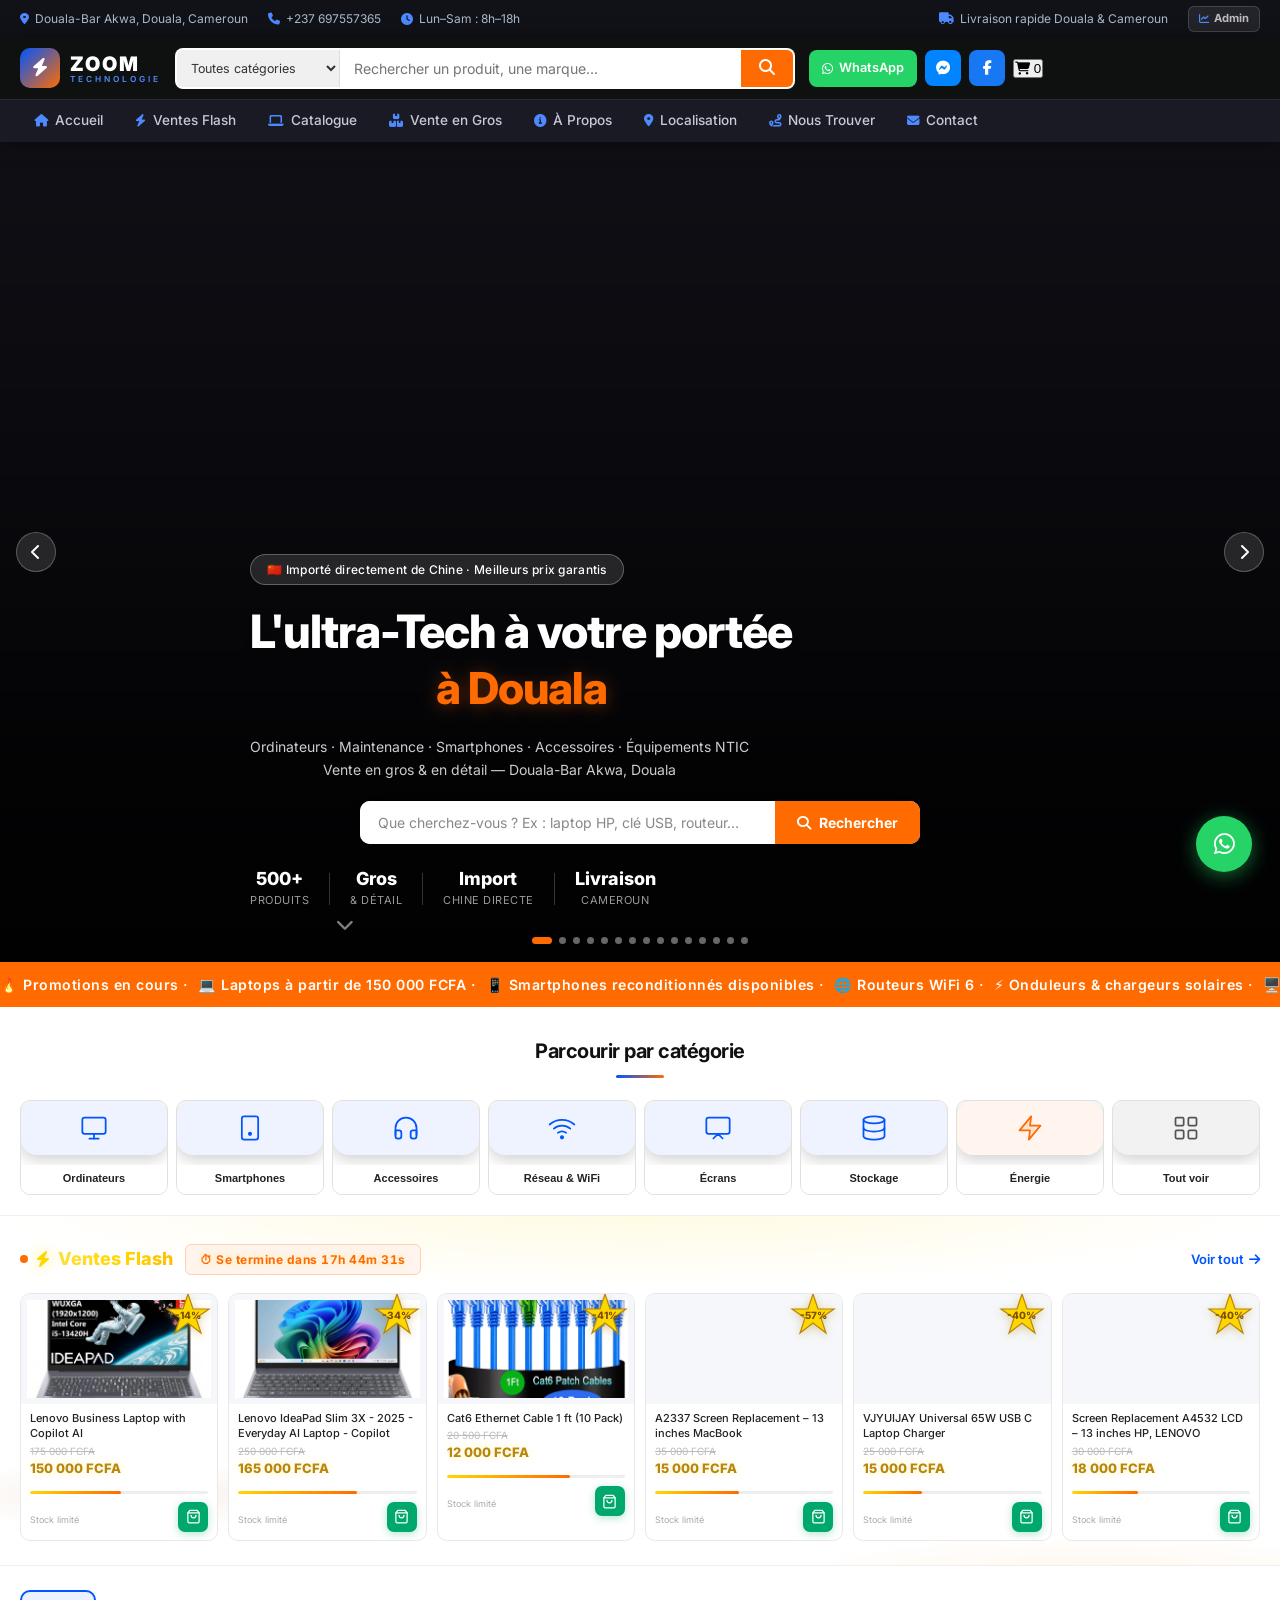
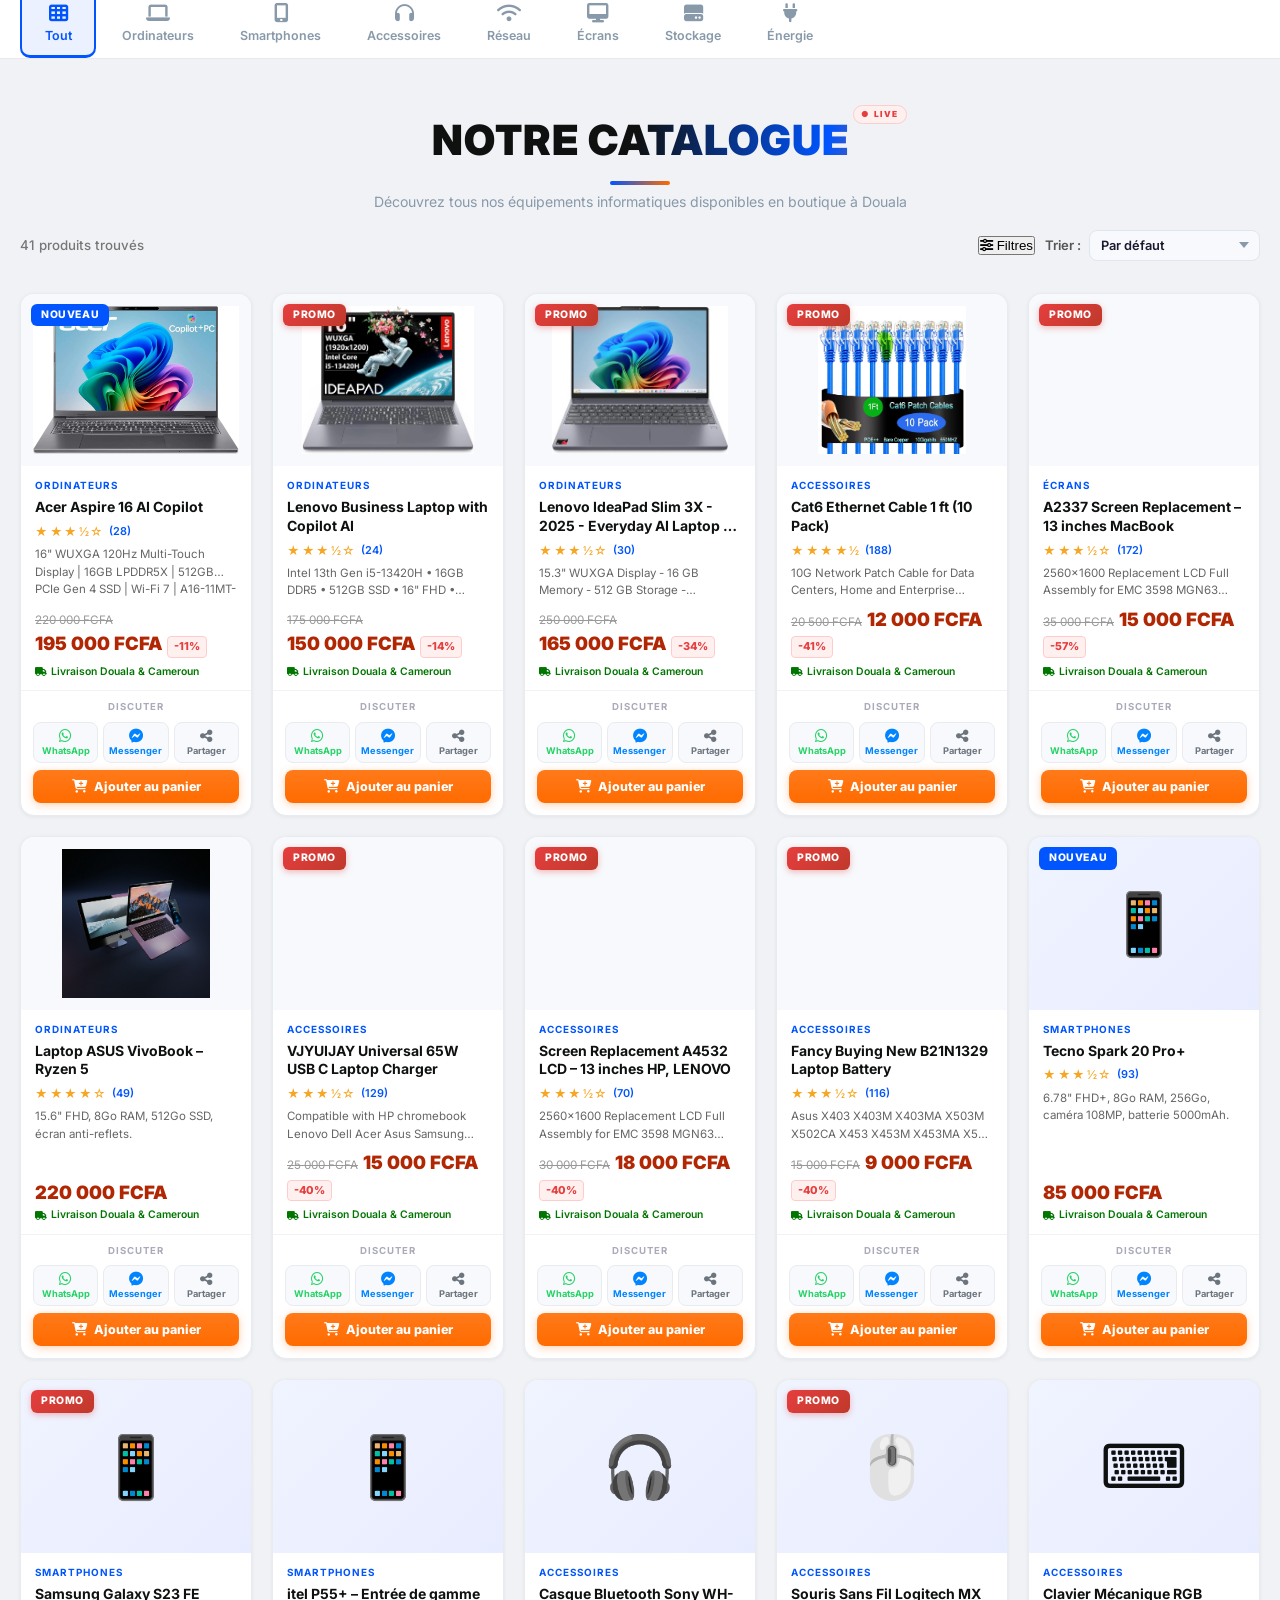
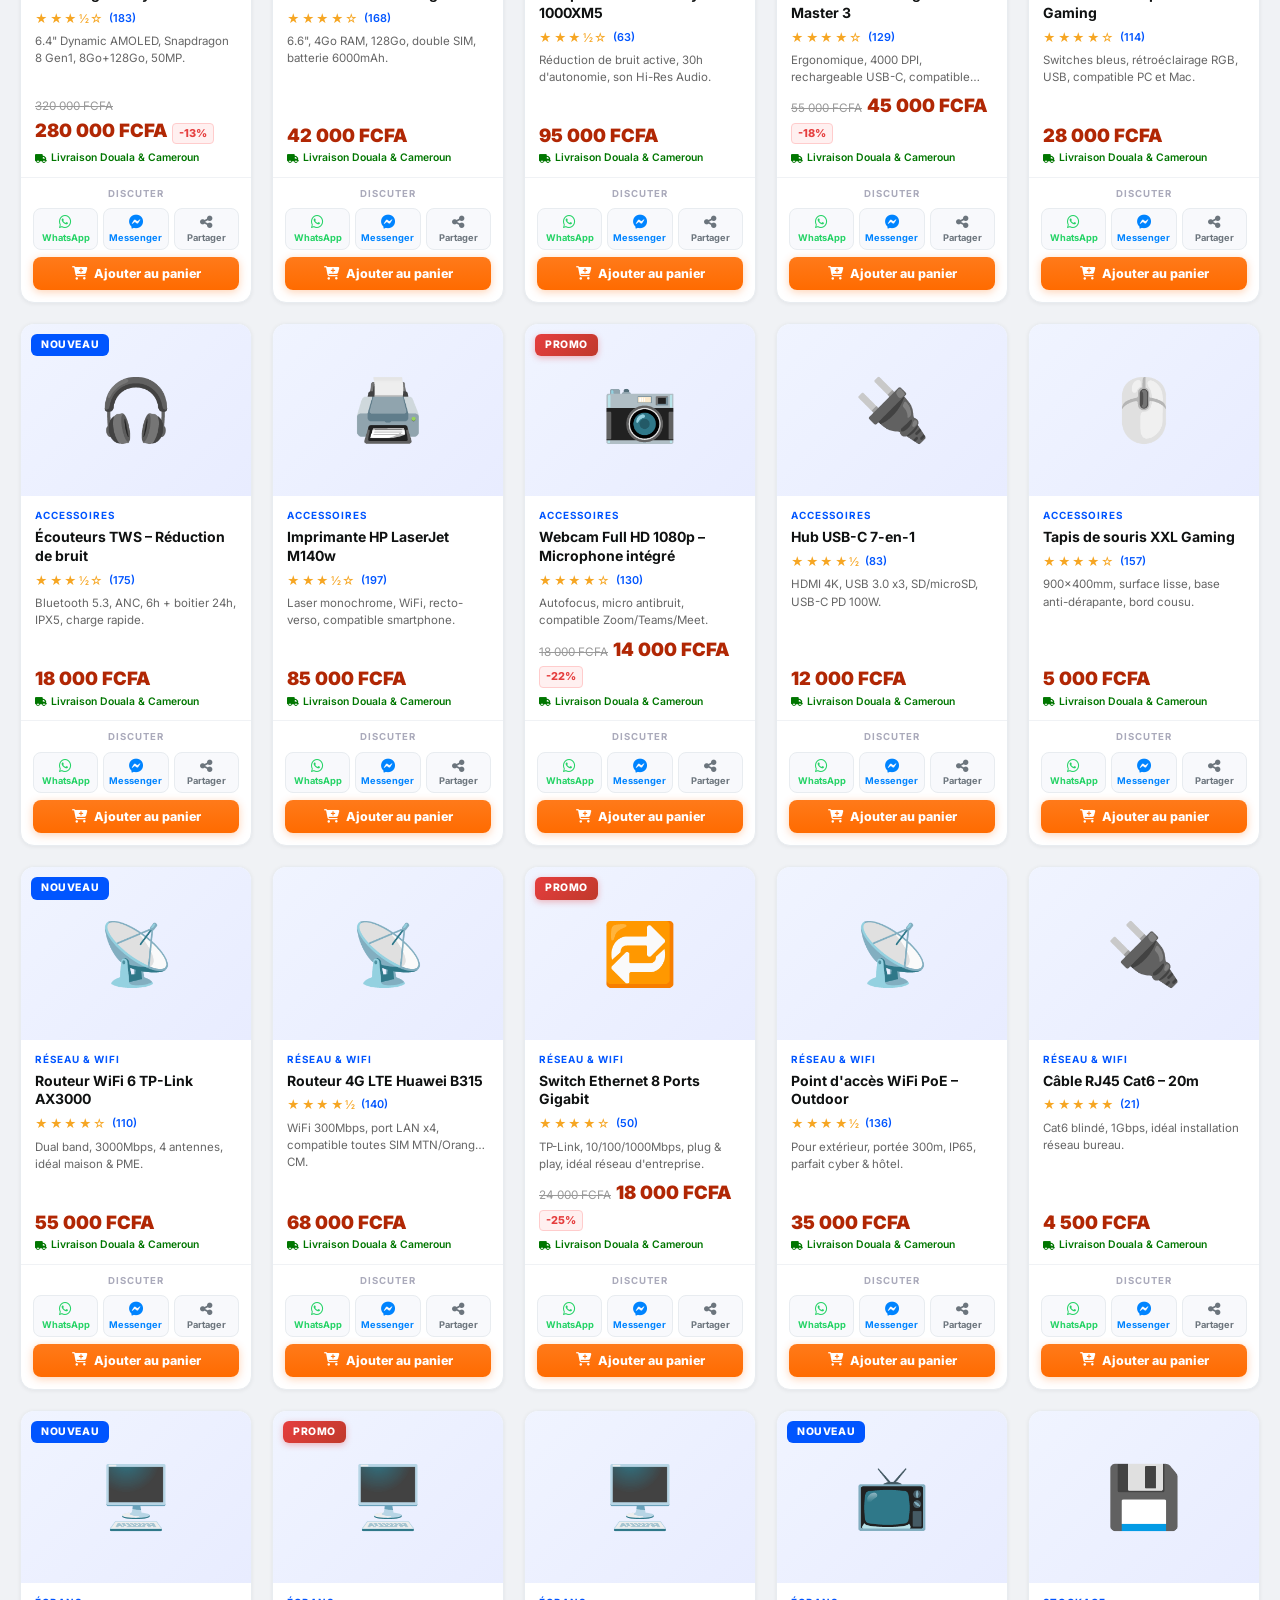
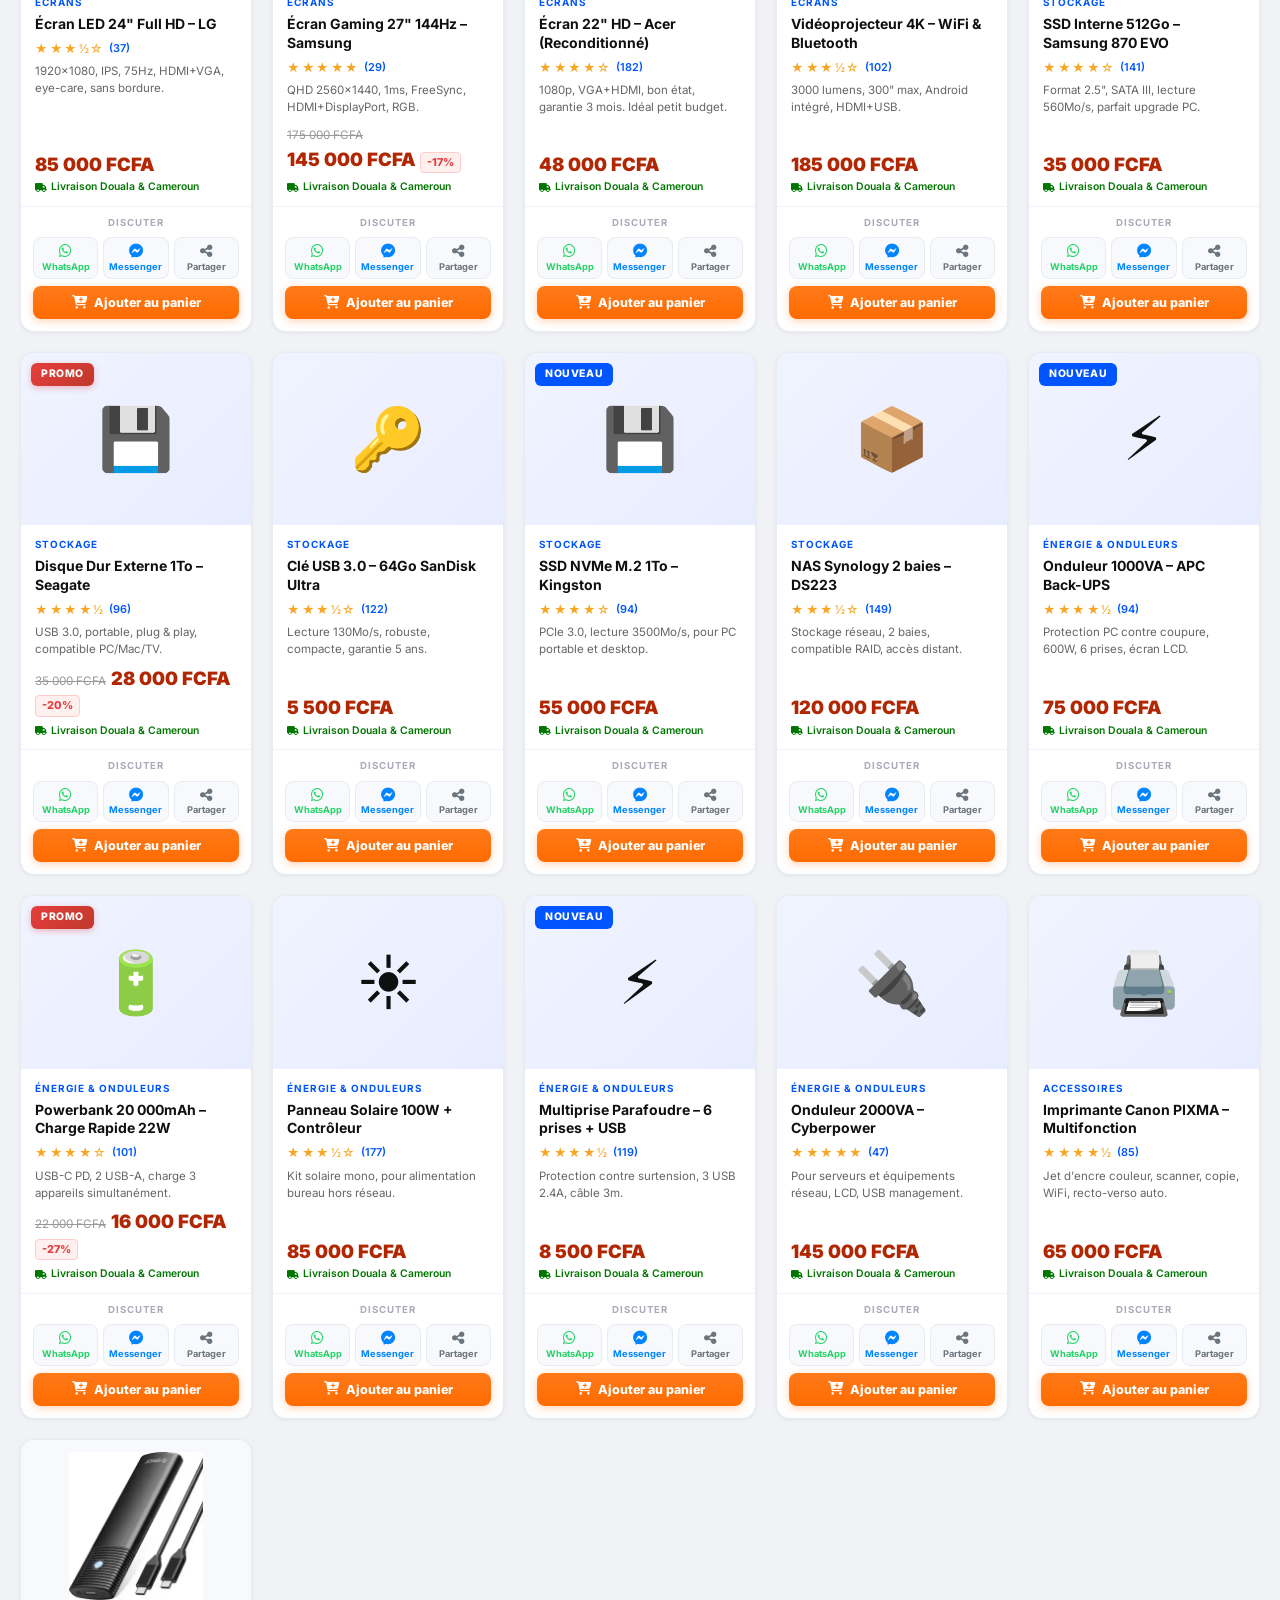
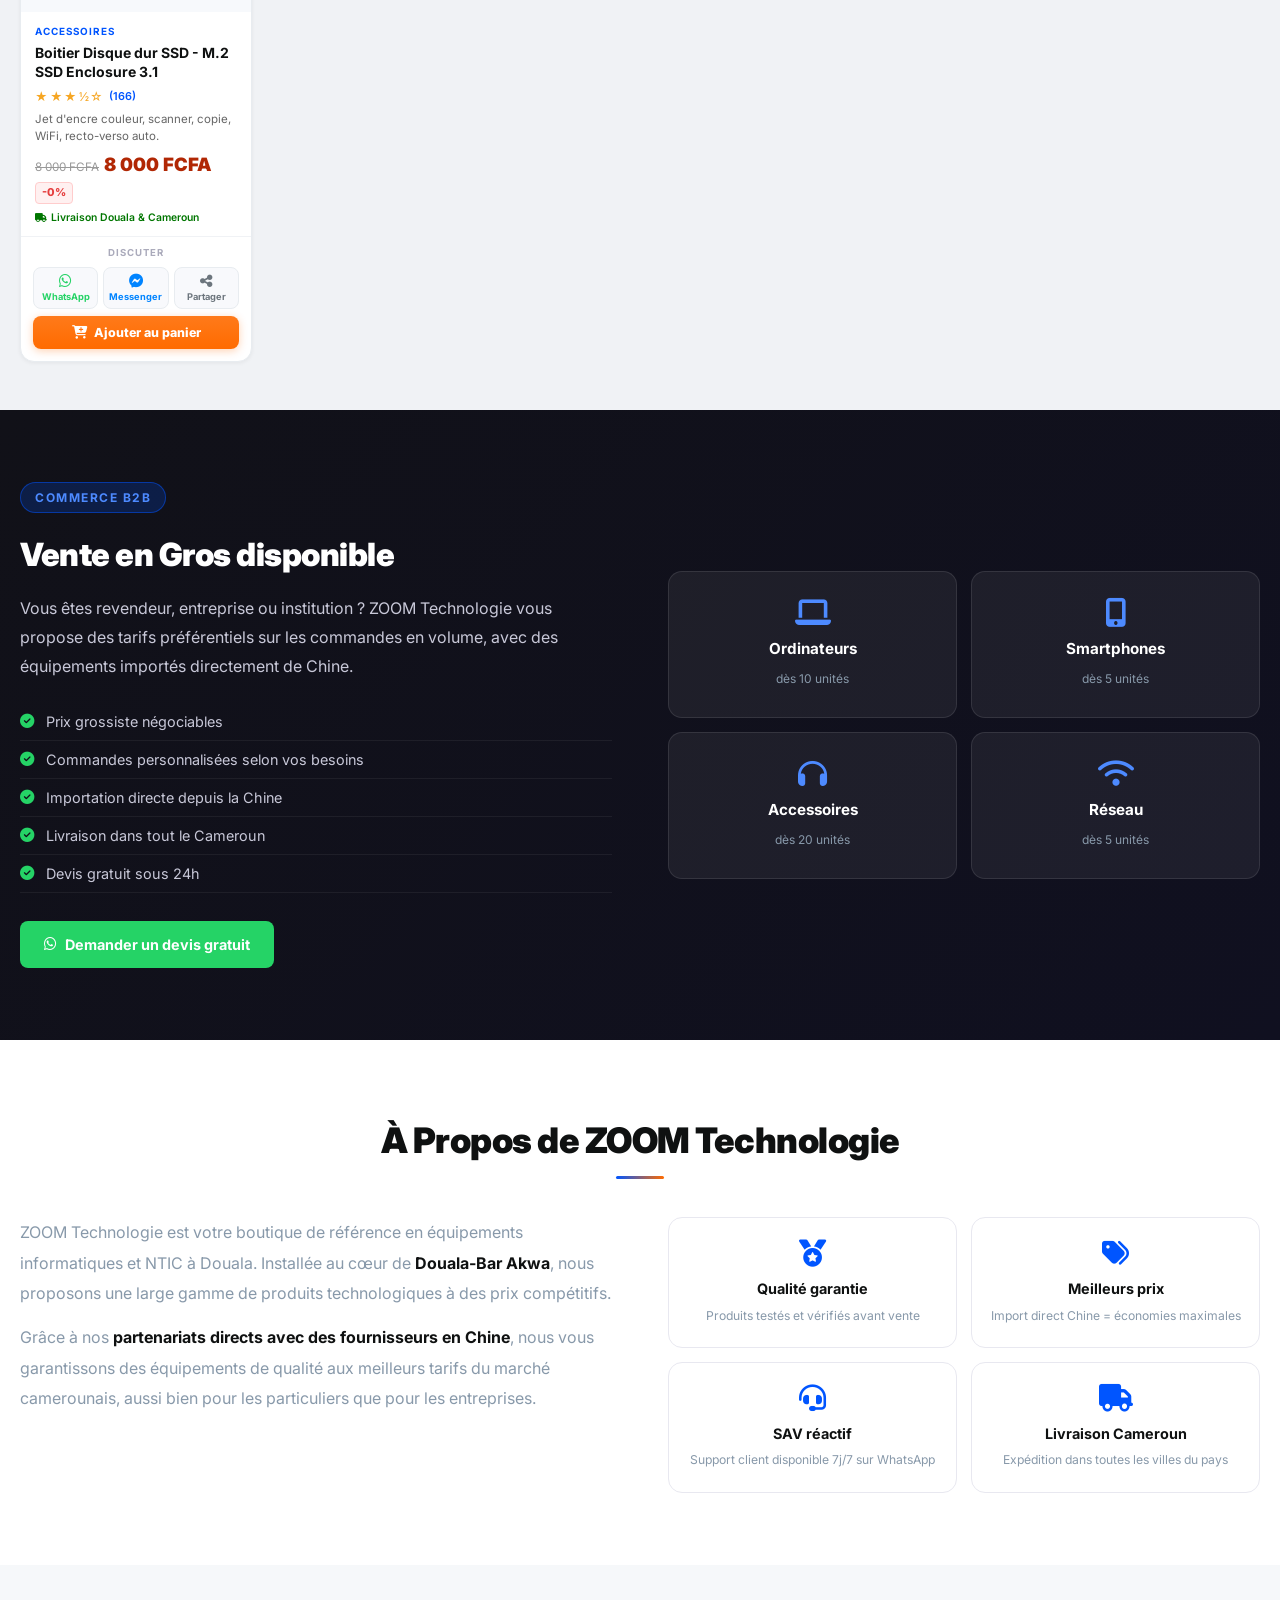
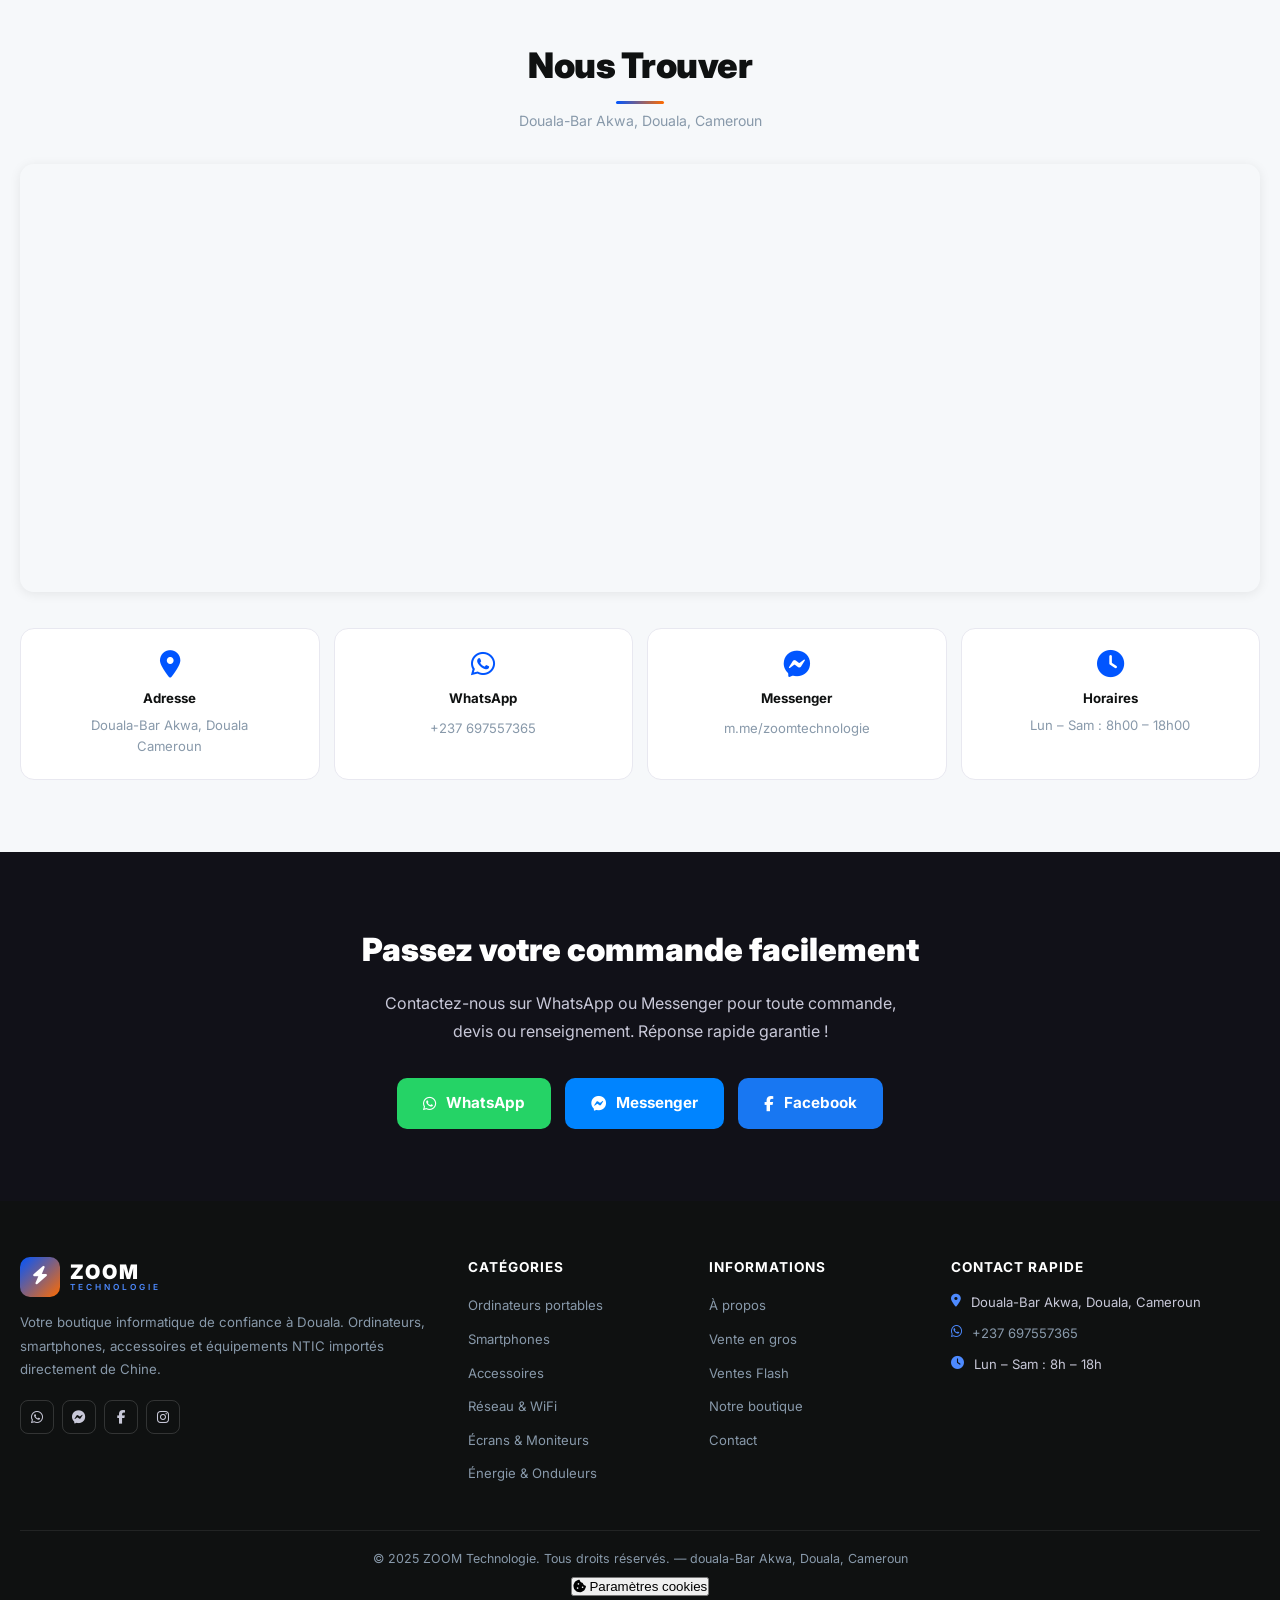
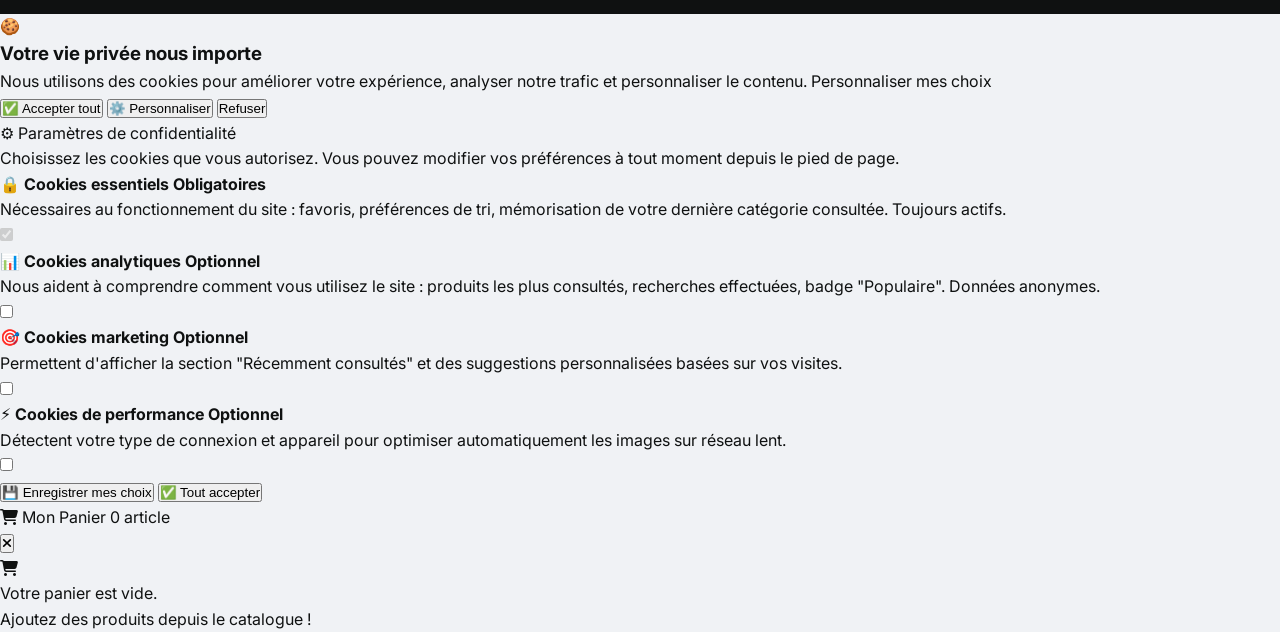
==== commit 9e4d46b9: "update correction" ====
--- a/index.html
+++ b/index.html
@@ -733,15 +733,23 @@
 </script>
 
 <script>
-/* ── Hero slides lazy-load : charge chaque image 1s après le load ── */
-window.addEventListener('load', function(){
-  setTimeout(function(){
+/* ── Hero slides : charge la 1ère image immédiatement (déjà en dur),
+     charge les slides 2+ dès que possible sans bloquer le rendu ── */
+(function(){
+  function loadHeroSlides(){
     document.querySelectorAll('.hero-slide[data-bg]').forEach(function(s){
       s.style.backgroundImage = "url('" + s.getAttribute('data-bg') + "')";
       s.removeAttribute('data-bg');
     });
-  }, 800);
-});
+  }
+  if(document.readyState === 'complete'){
+    loadHeroSlides();
+  } else {
+    window.addEventListener('load', loadHeroSlides);
+    // Sécurité : si 'load' tarde (images lourdes), charger après 1.5s max
+    setTimeout(loadHeroSlides, 1500);
+  }
+})();
 </script>
 </body>
 </html>
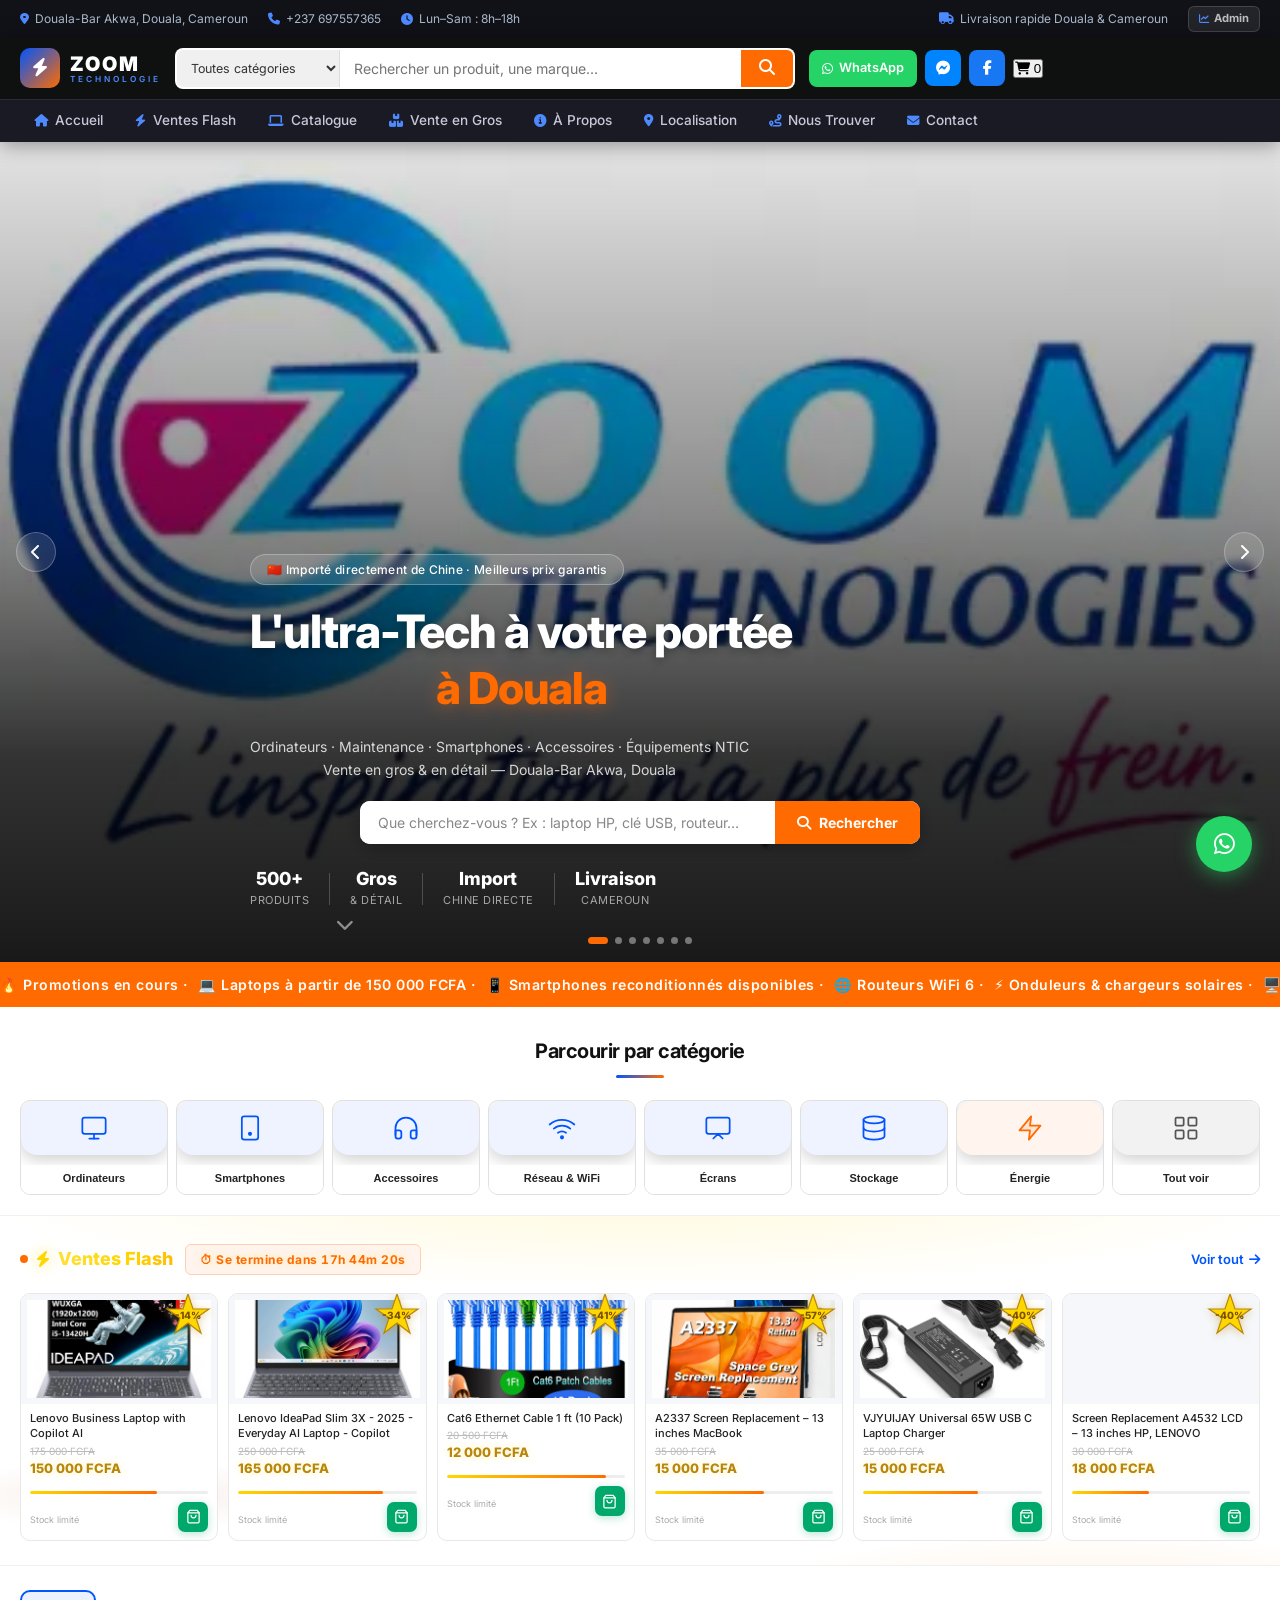
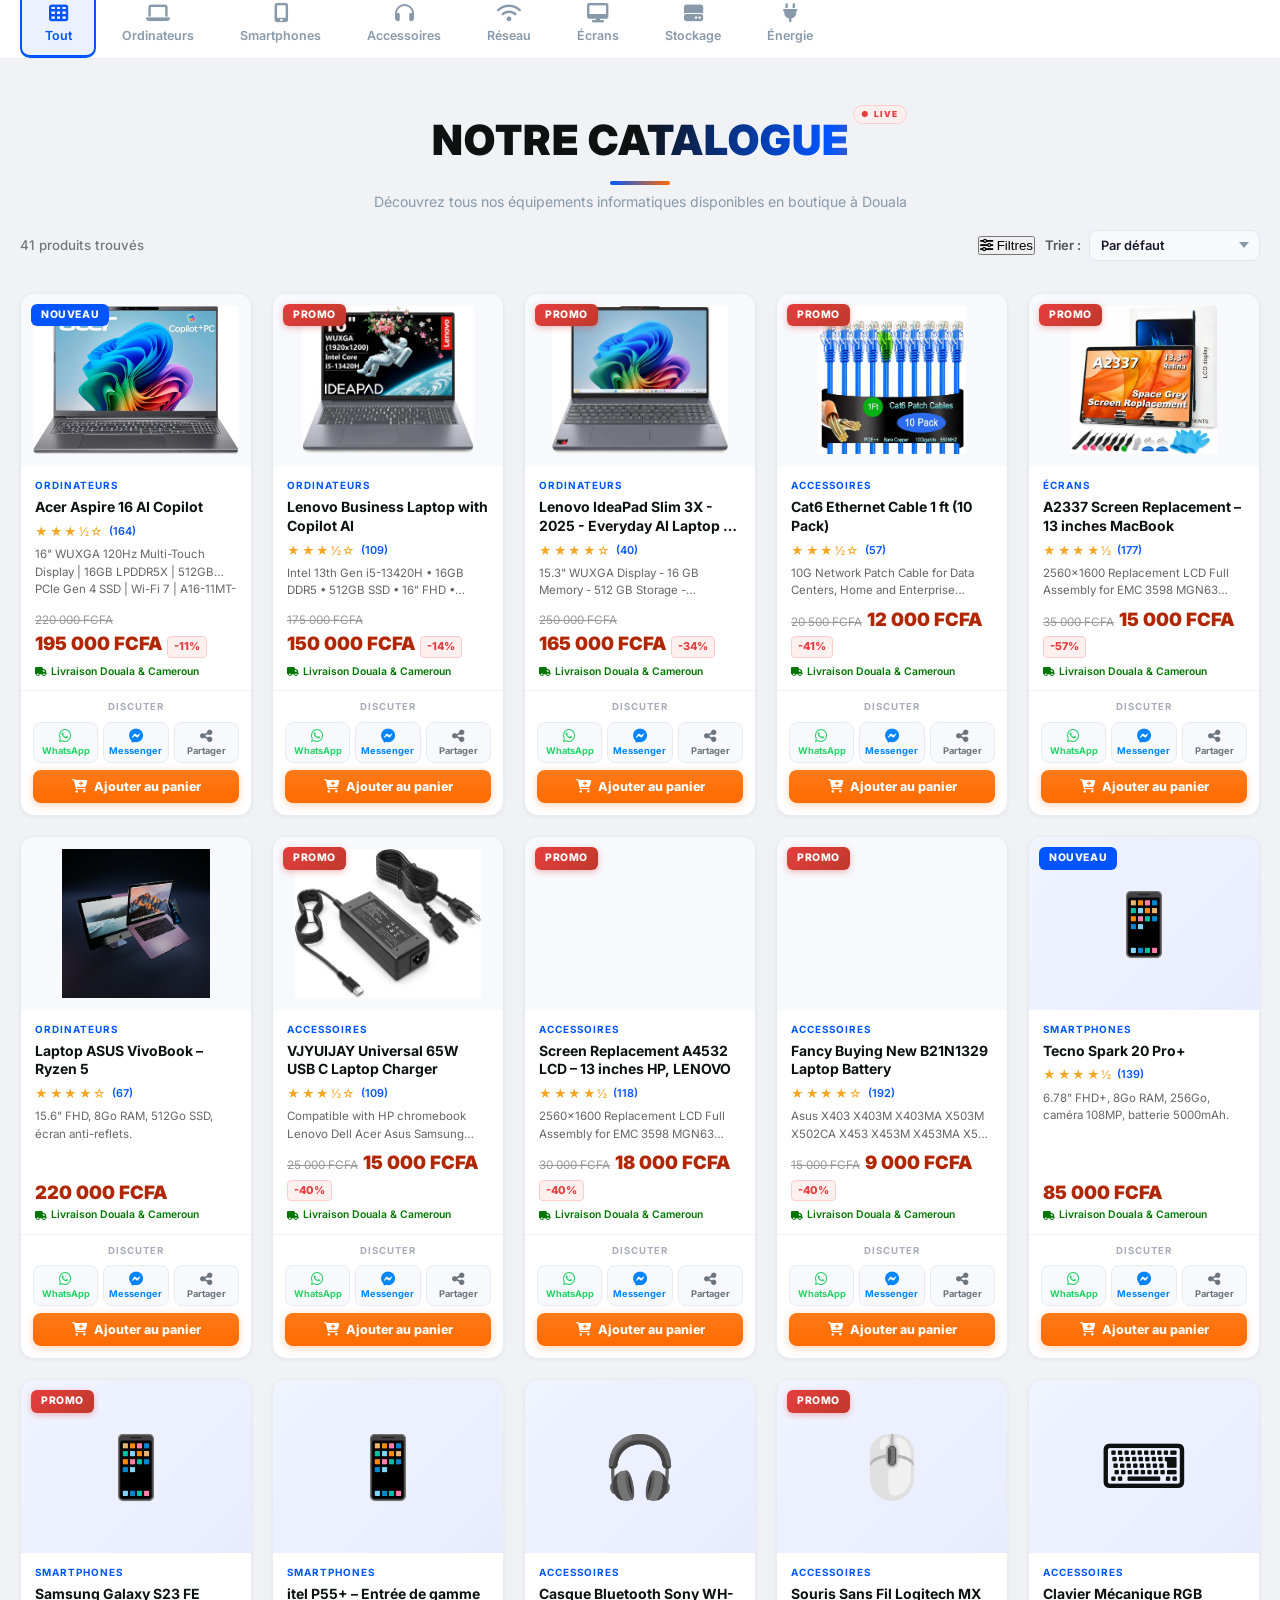
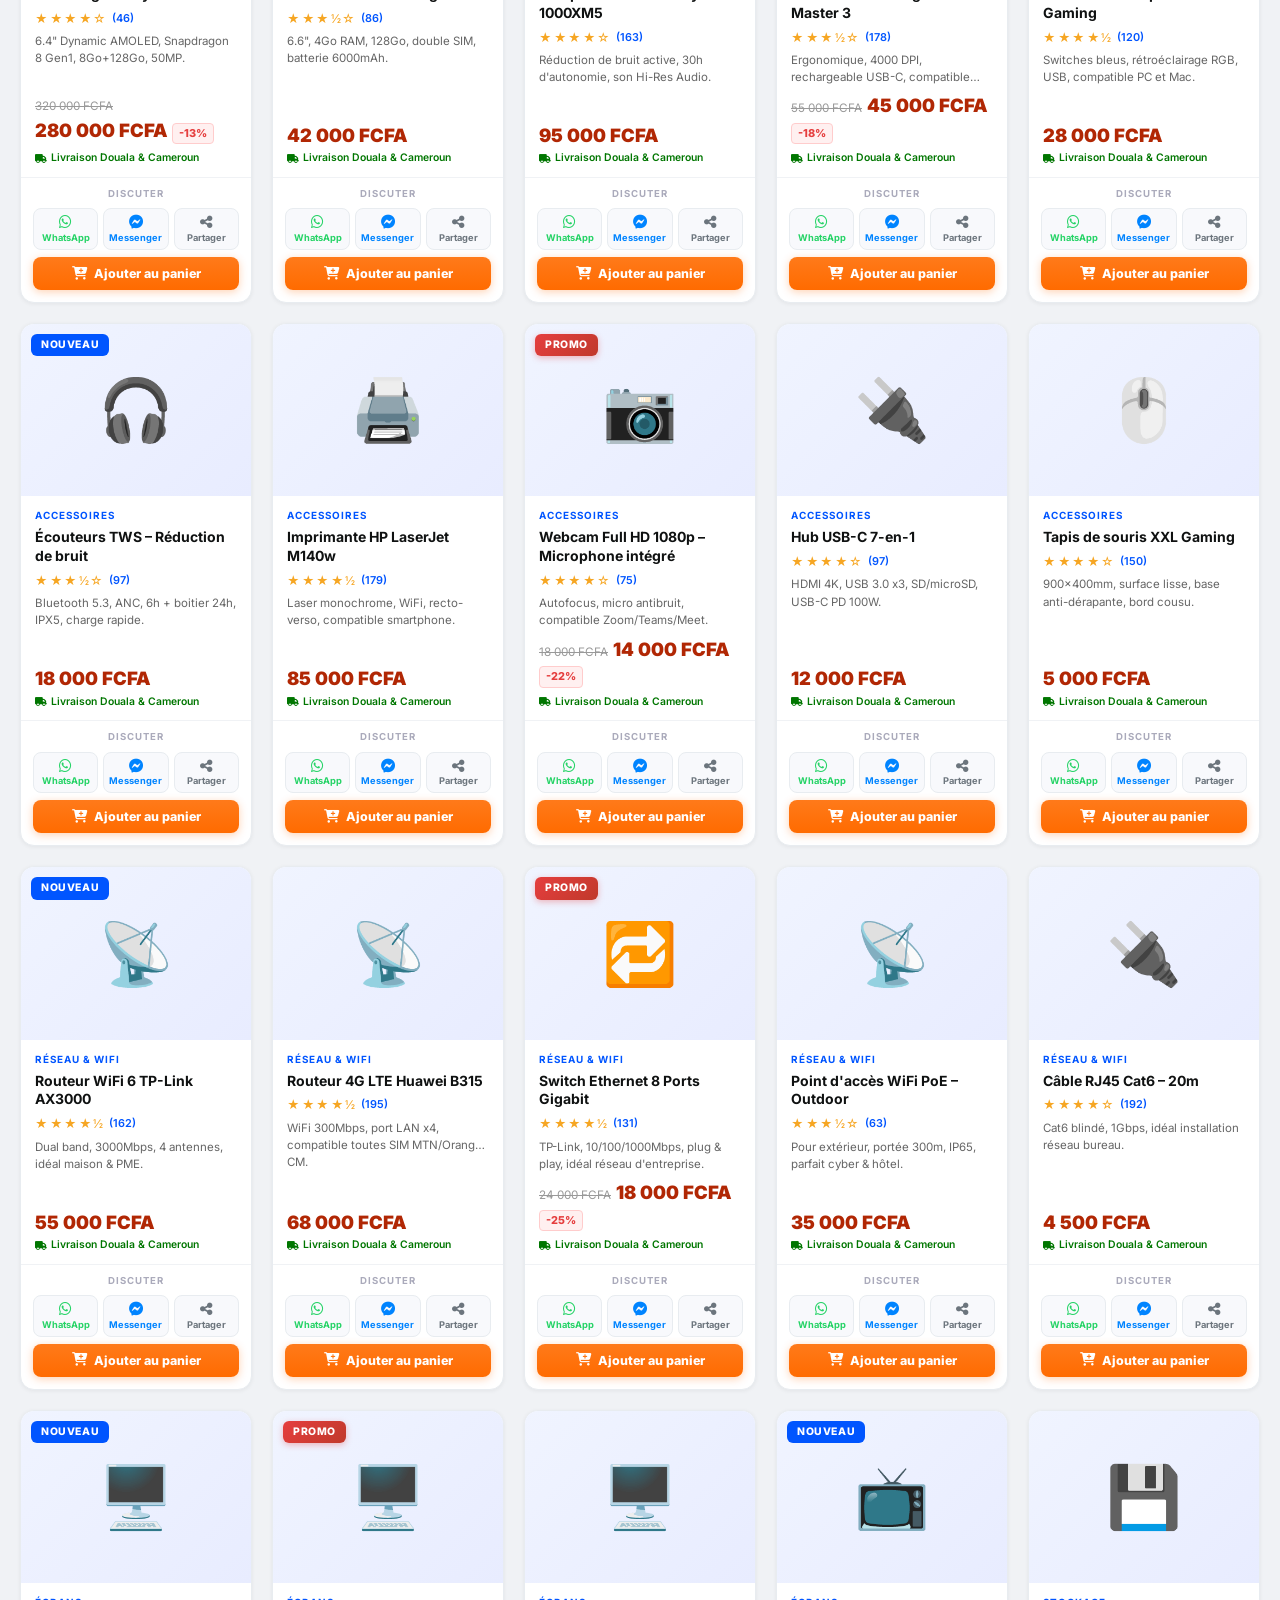
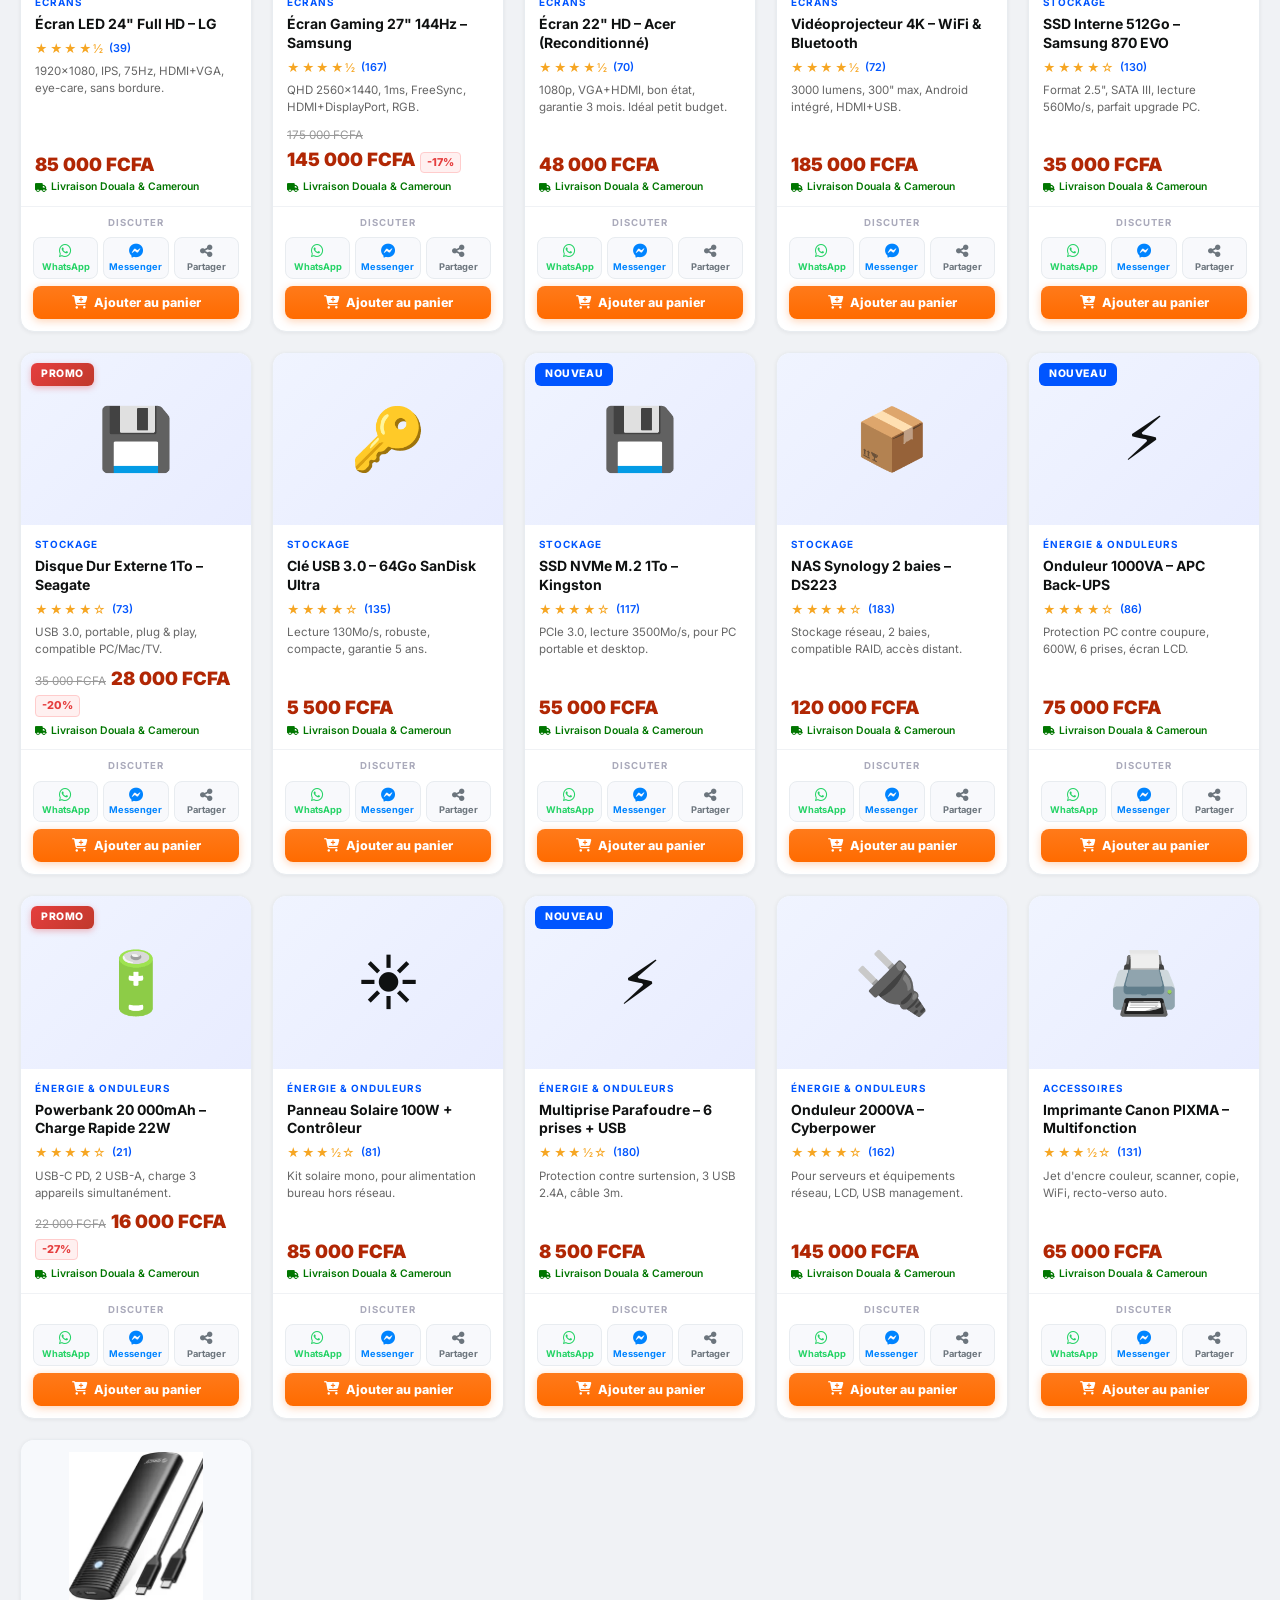
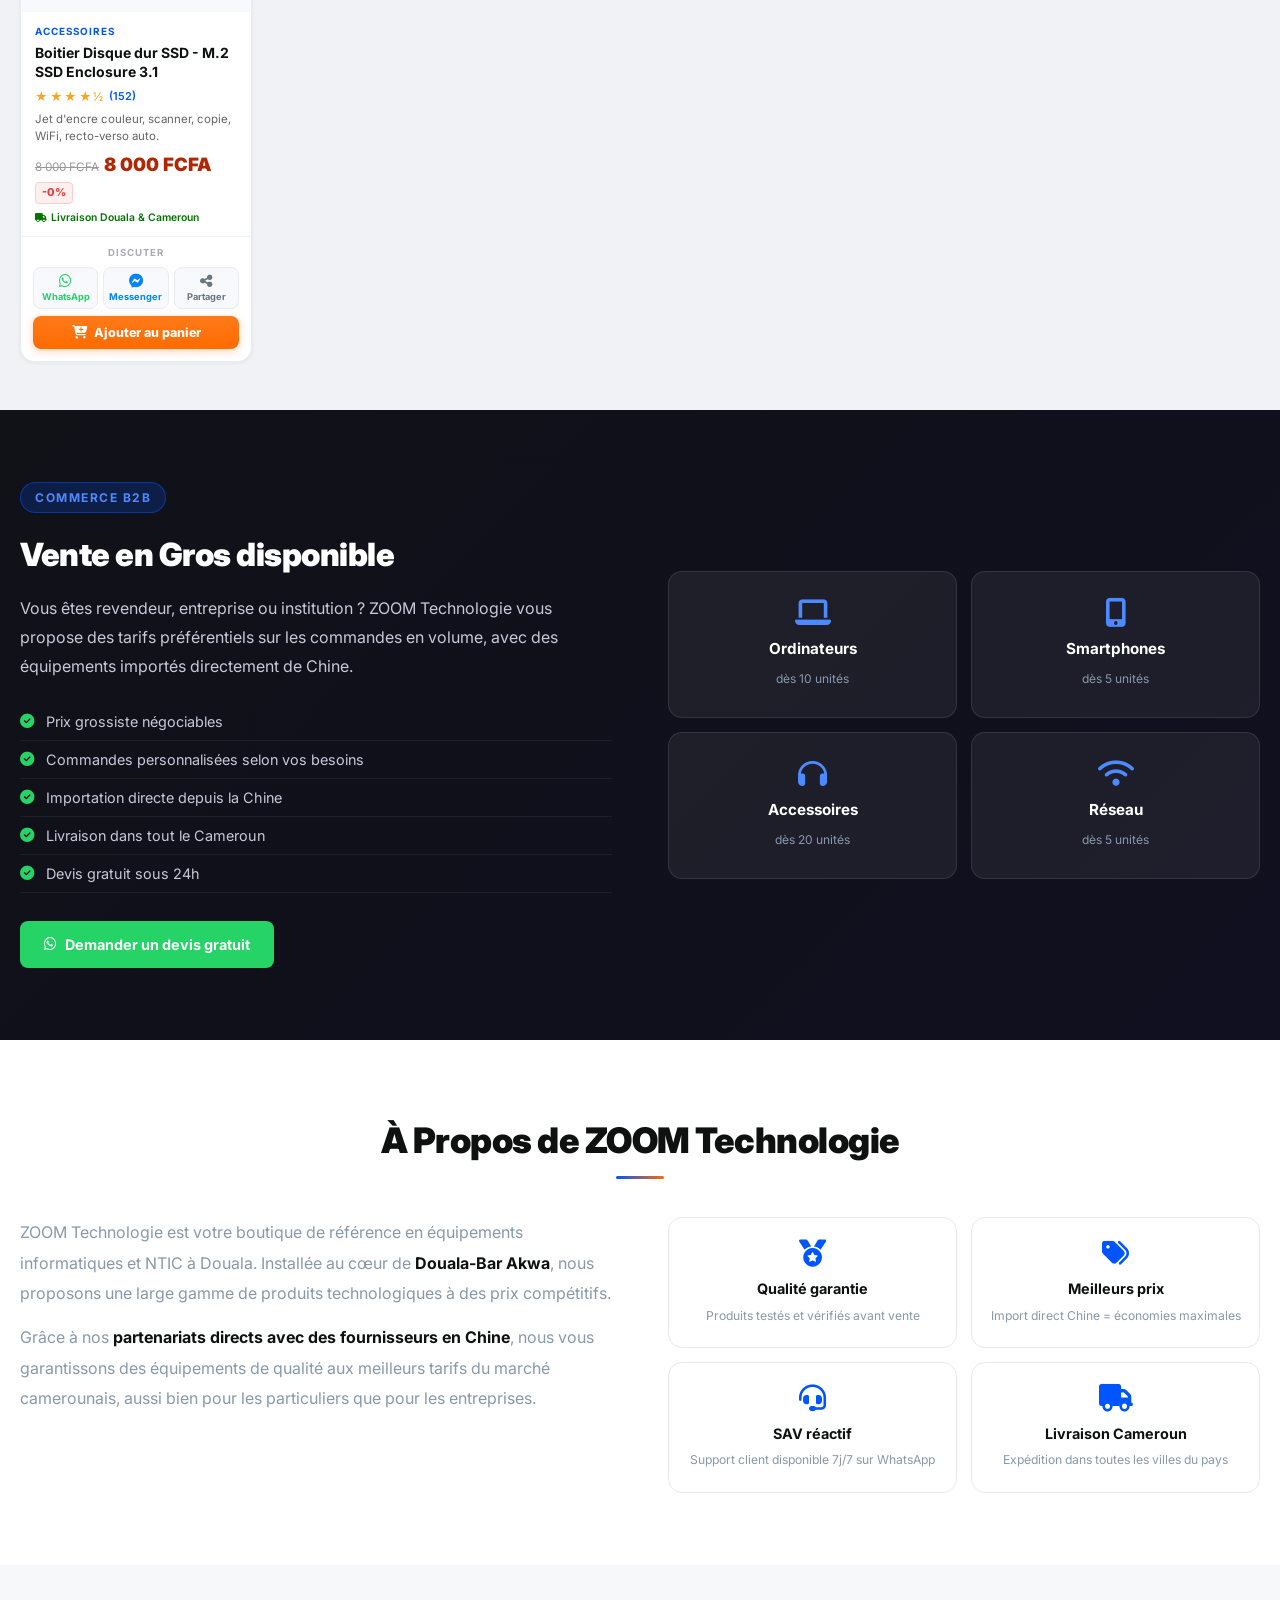
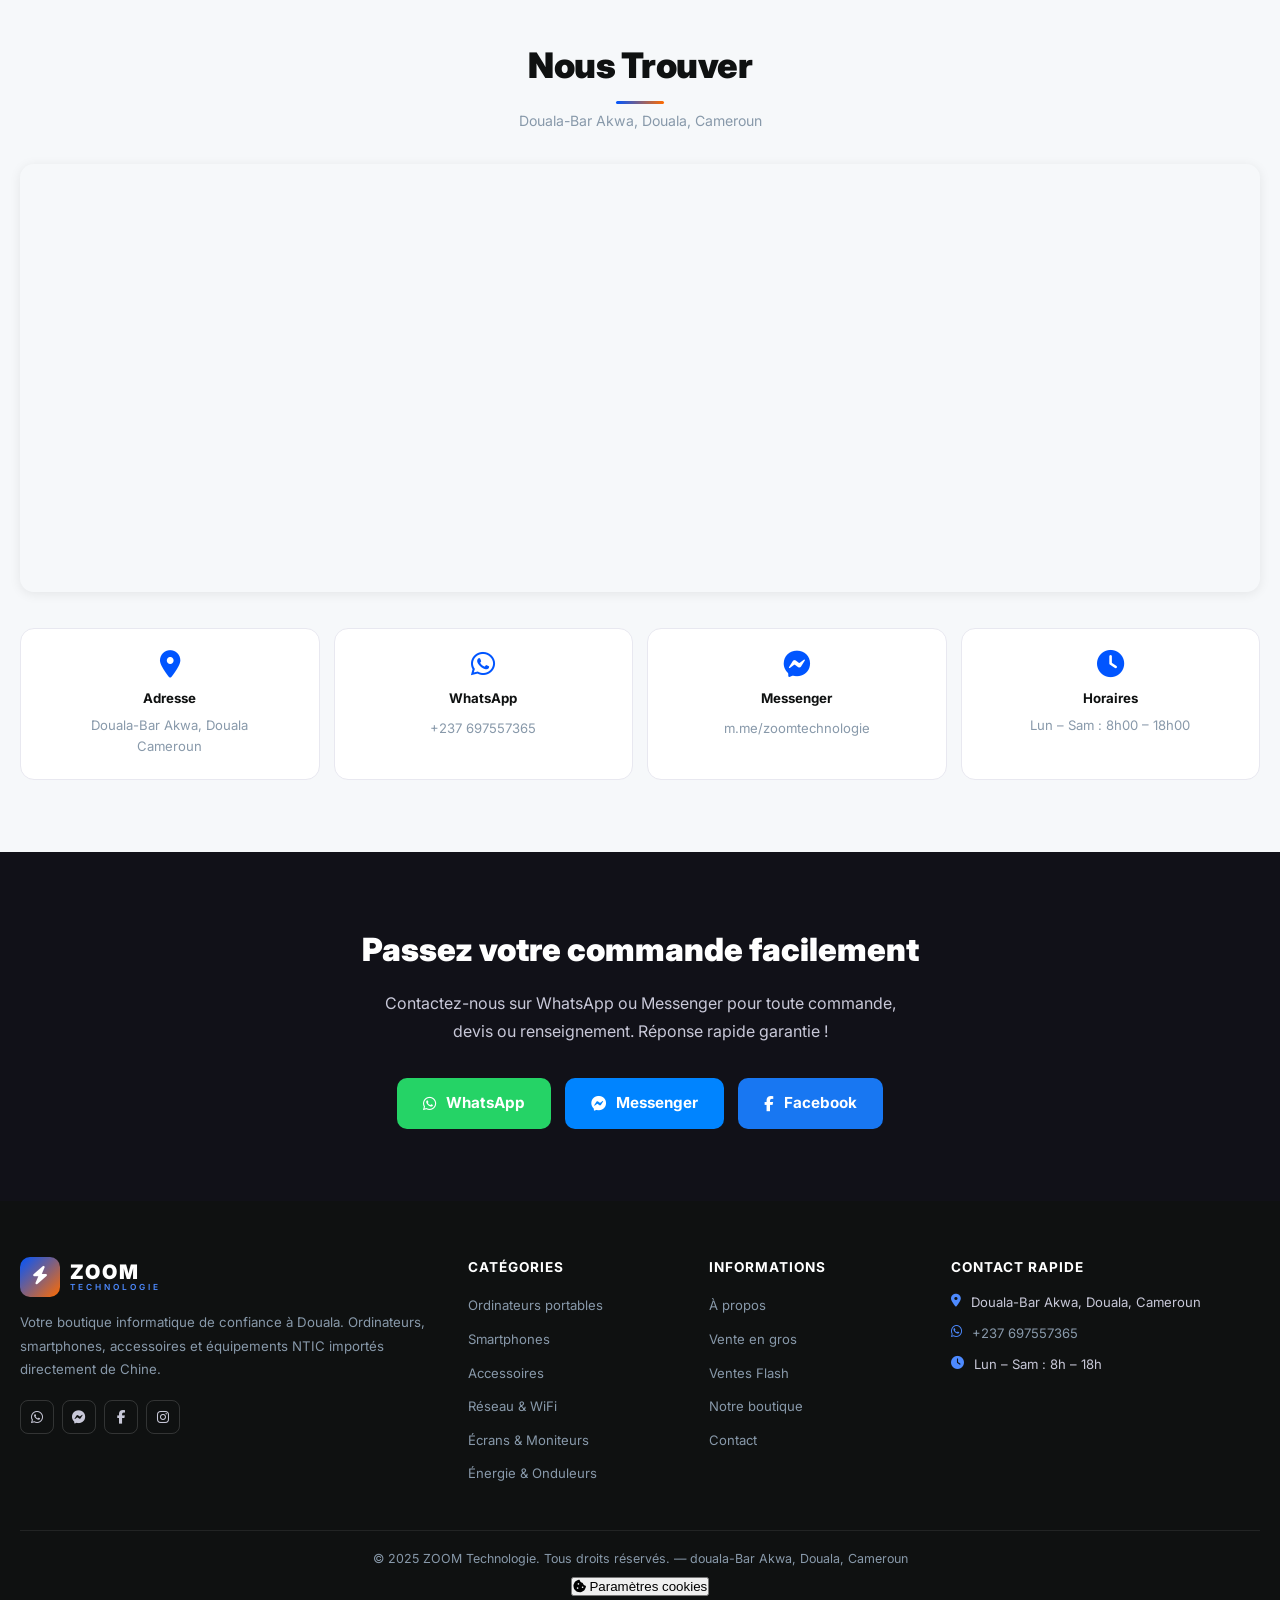
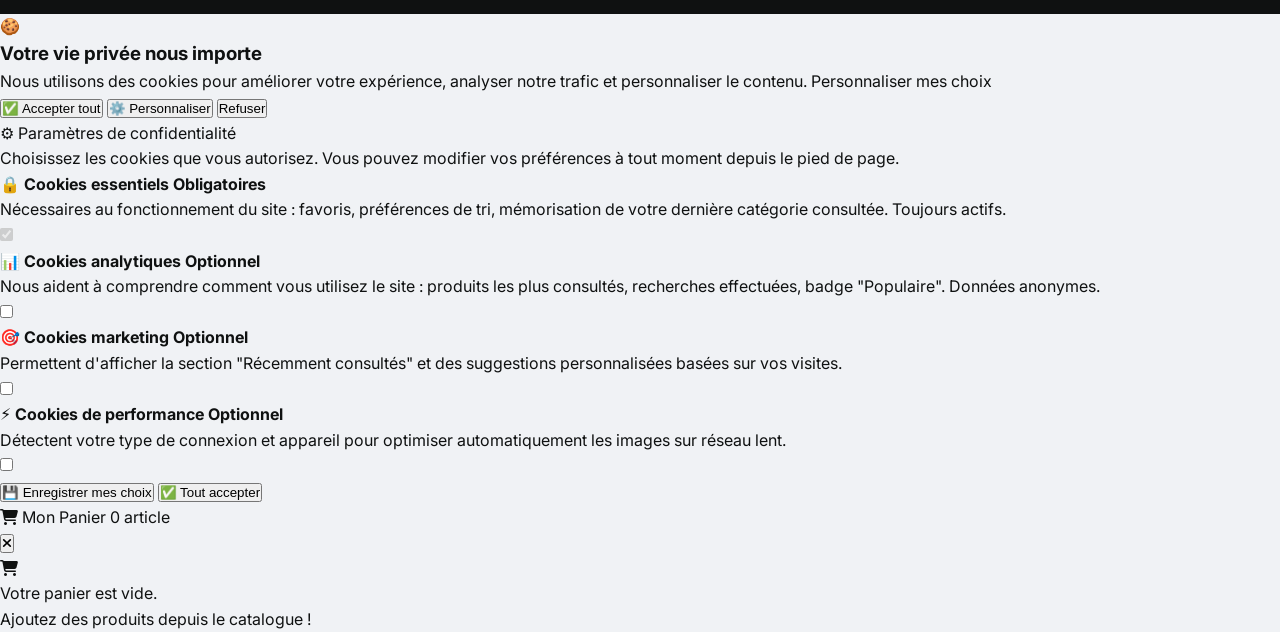
==== commit 70f2e065: "update update" ====
--- a/index.html
+++ b/index.html
@@ -35,7 +35,7 @@
   <meta name="twitter:image" content="https://zoomtechnologies.it.com/images/og-image.png"/>
   <meta name="twitter:image:alt" content="ZOOM Technologie — Boutique informatique à Douala"/>
   <script type="application/ld+json">{"@context":"https://schema.org","@type":["LocalBusiness","Store","ComputerStore"],"name":"ZOOM Technologie","alternateName":["ZOOM Tech","Zoom Technologie Douala"],"description":"Boutique informatique à Douala-Bar Akwa : ordinateurs, smartphones, accessoires NTIC, équipements réseau. Vente en gros et détail. Import direct Chine.","url":"https://zoomtechnologies.it.com/","telephone":"+237697557365","address":{"@type":"PostalAddress","streetAddress":"Douala-Bar Akwa","addressLocality":"Douala","addressRegion":"Littoral","addressCountry":"CM"},"geo":{"@type":"GeoCoordinates","latitude":4.046508,"longitude":9.6999662},"openingHoursSpecification":[{"@type":"OpeningHoursSpecification","dayOfWeek":["Monday","Tuesday","Wednesday","Thursday","Friday","Saturday"],"opens":"08:00","closes":"18:00"}],"priceRange":"FCFA","currenciesAccepted":"XAF","paymentAccepted":"Cash, Mobile Money","areaServed":[{"@type":"City","name":"Douala"},{"@type":"State","name":"Cameroun"}],"sameAs":["https://www.facebook.com/share/1E4NAzynkj/","https://wa.me/237697557365"],"aggregateRating":{"@type":"AggregateRating","ratingValue":"4.7","reviewCount":"58","bestRating":"5"},"hasMap":"https://zoomtechnologies.it.com/nous-trouver.html"}</script>
-  <link rel="preload" as="image" href="images/1.jpg" fetchpriority="high"/>
+  <link rel="preload" as="image" href="images/logo.webp" fetchpriority="high"/>
   <link rel="dns-prefetch" href="https://cdnjs.cloudflare.com"/>
   <link rel="preconnect" href="https://fonts.googleapis.com"/>
   <link rel="preconnect" href="https://fonts.gstatic.com" crossorigin/>
@@ -151,21 +151,13 @@
 
   <!-- SLIDES — 15 images locales -->
   <div class="hero-slider">
-    <div class="hero-slide active" style="background-image:url('images/1.jpg')"  data-title="L'ultra-Tech à votre portée" data-highlight="à Douala"></div>
-    <div class="hero-slide"         data-bg="images/2.jpg"  data-title="Accessoires Tech" data-highlight="dernière génération"></div>
-    <div class="hero-slide"         data-bg="images/3.jpg"  data-title="Laptops" data-highlight="dernière génération"></div>
-    <div class="hero-slide"         data-bg="images/4.jpg"  data-title="Casques & écouteurs" data-highlight="de toutes marques"></div>
-    <div class="hero-slide"         data-bg="images/5.jpg"  data-title="Tablette, iPad, PC Ultra-Slim" data-highlight="dernière génération"></div>
-    <div class="hero-slide"         data-bg="images/6.jpg"  data-title="Accessoires" data-highlight="à prix imbattables"></div>
-    <div class="hero-slide"         data-bg="images/7.jpg"  data-title="Clavier, souris, Hub USB" data-highlight="& adaptateurs"></div>
-    <div class="hero-slide"         data-bg="images/8.jpg"  data-title="Chargeurs, câbles USB" data-highlight="& supports pour PC portable"></div>
-    <div class="hero-slide"         data-bg="images/9.jpg"  data-title="Housses, sacoches" data-highlight="& sacs à dos pour PC"></div>
-    <div class="hero-slide"         data-bg="images/10.jpg" data-title="Clés USB, cartes mémoire" data-highlight="& stockage externe"></div>
-    <div class="hero-slide"         data-bg="images/11.jpg" data-title="Webcams, micros, multiprises" data-highlight="& accessoires d'alimentation"></div>
-    <div class="hero-slide"         data-bg="images/12.jpg" data-title="Antivols & filtres de confidentialité" data-highlight="pour laptop"></div>
-    <div class="hero-slide"         data-bg="images/13.jpg" data-title="Afficheurs, claviers" data-highlight="& batteries pour laptop"></div>
-    <div class="hero-slide"         data-bg="images/14.jpg" data-title="Accessoires de capture" data-highlight="& cinématographique"></div>
-    <div class="hero-slide"         data-bg="images/15.jpg" data-title="Équipements réseaux toutes marques" data-highlight="Câbles, Switch, Routeur"></div>
+    <div class="hero-slide active" style="background-image:url('images/logo.webp')" data-title="L'ultra-Tech à votre portée" data-highlight="à Douala"></div>
+    <div class="hero-slide" data-bg="images/5.webp"  data-title="Tablette, iPad, PC Ultra-Slim" data-highlight="dernière génération"></div>
+    <div class="hero-slide" data-bg="images/7.webp"  data-title="Clavier, souris, Hub USB" data-highlight="& adaptateurs"></div>
+    <div class="hero-slide" data-bg="images/11.webp" data-title="Webcams, micros, multiprises" data-highlight="& accessoires d'alimentation"></div>
+    <div class="hero-slide" data-bg="images/15.webp" data-title="Équipements réseaux toutes marques" data-highlight="Câbles, Switch, Routeur"></div>
+    <div class="hero-slide" data-bg="images/17.webp" data-title="Laptops" data-highlight="dernière génération"></div>
+    <div class="hero-slide" data-bg="images/24.webp" data-title="Ordinateurs & Accessoires NTIC" data-highlight="import direct Chine"></div>
   </div>
 
   <div class="hero-overlay"></div>
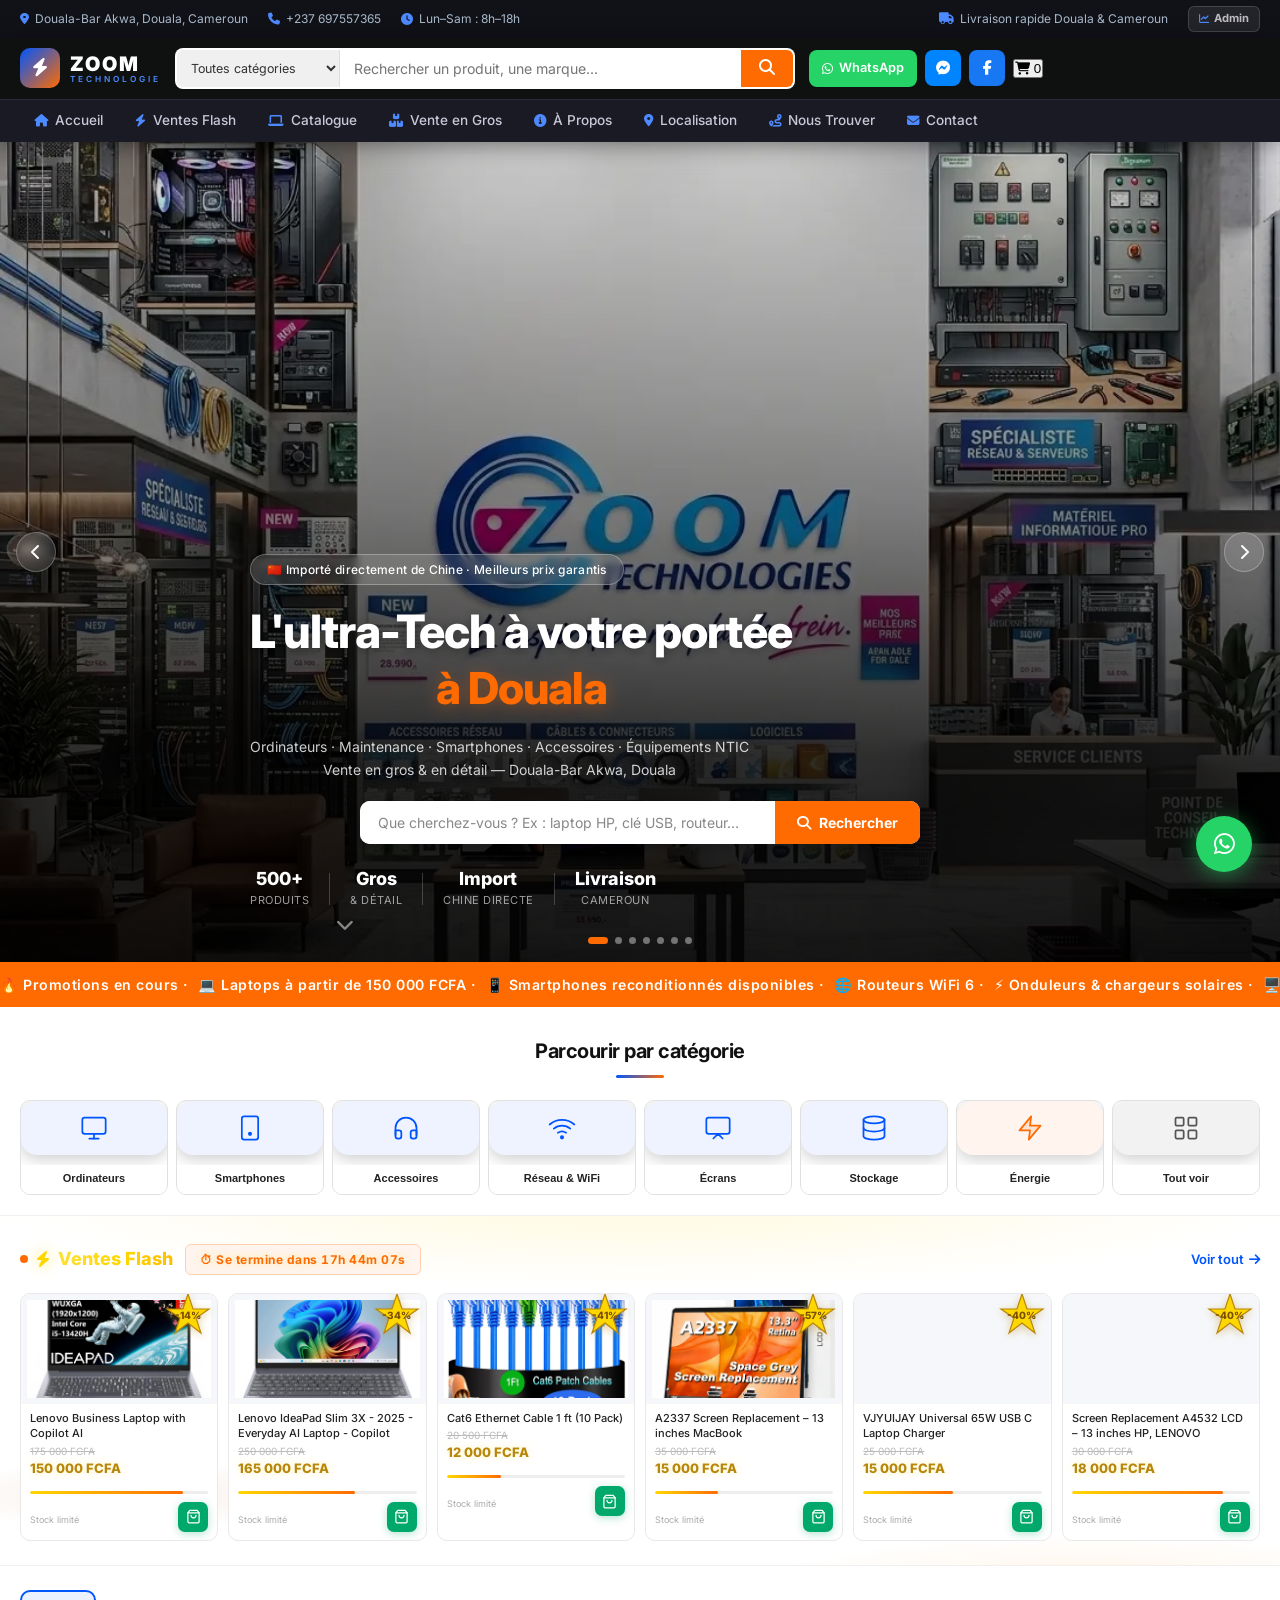
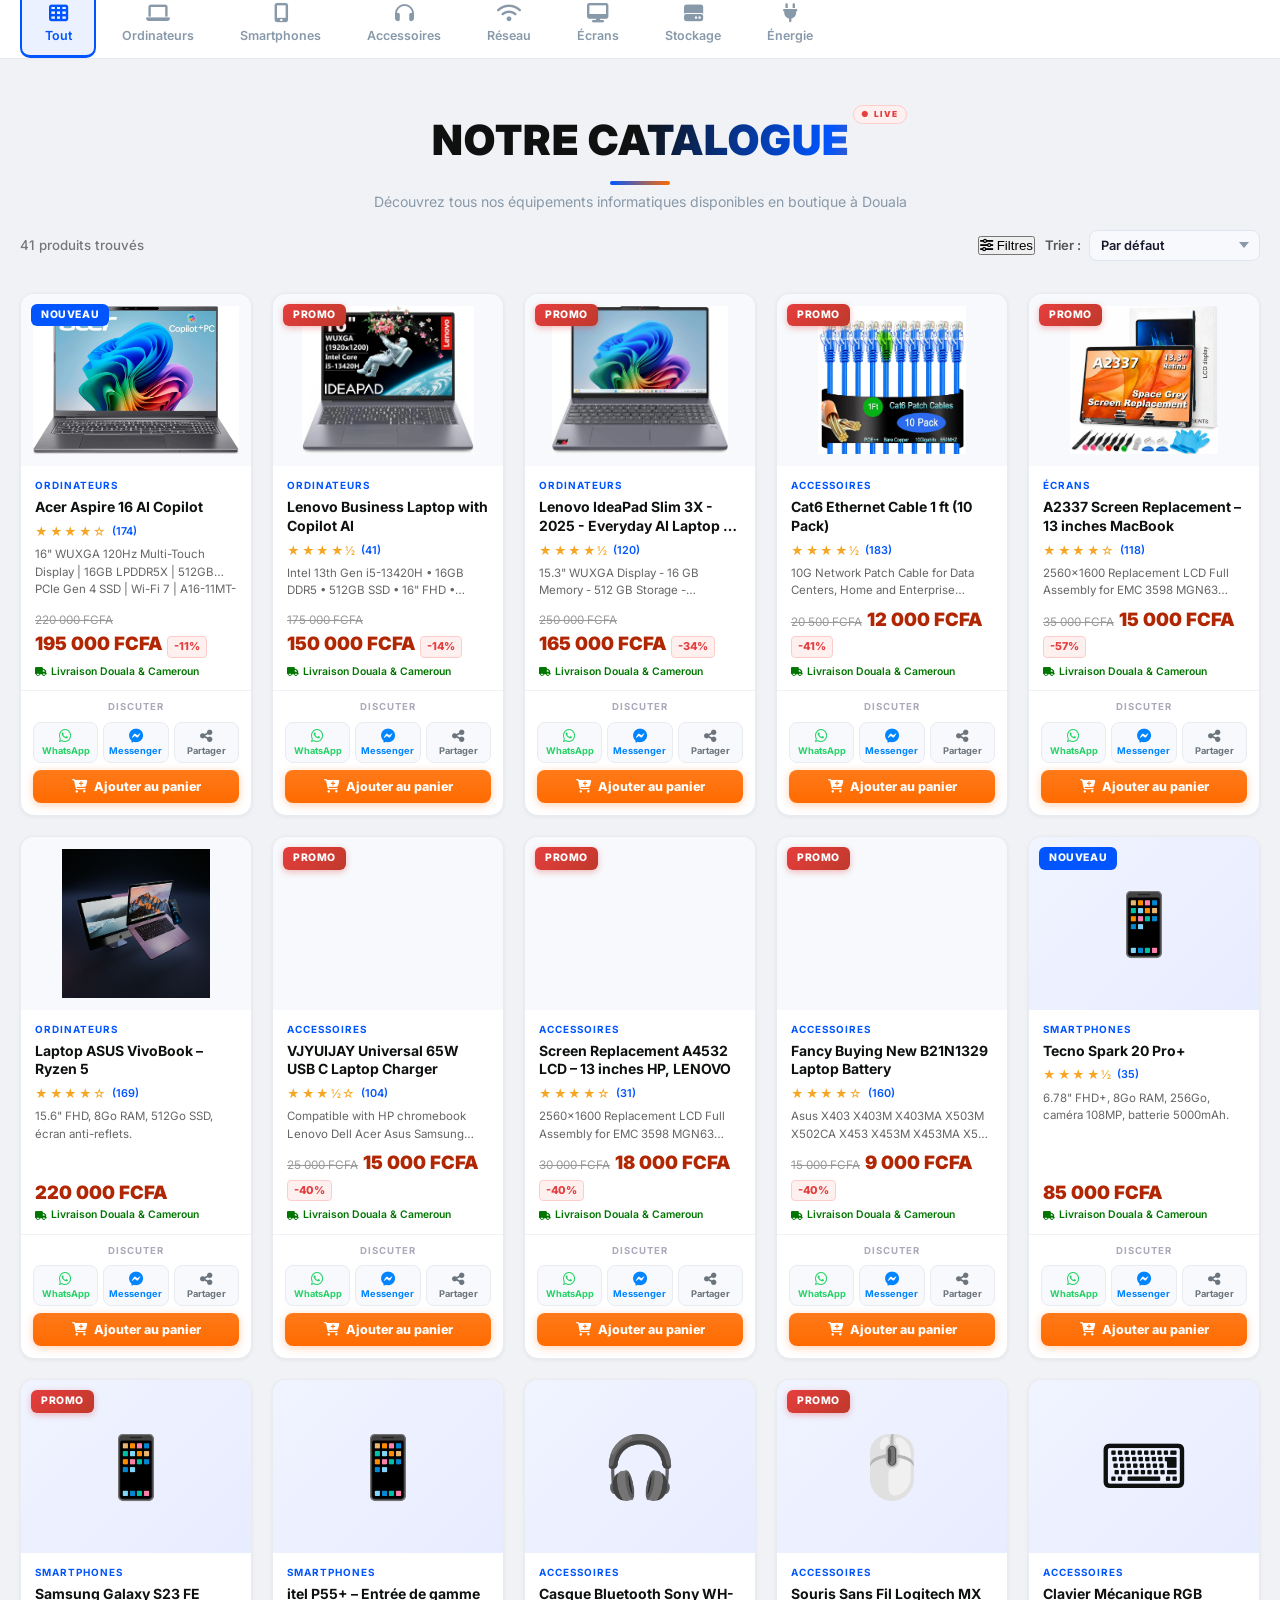
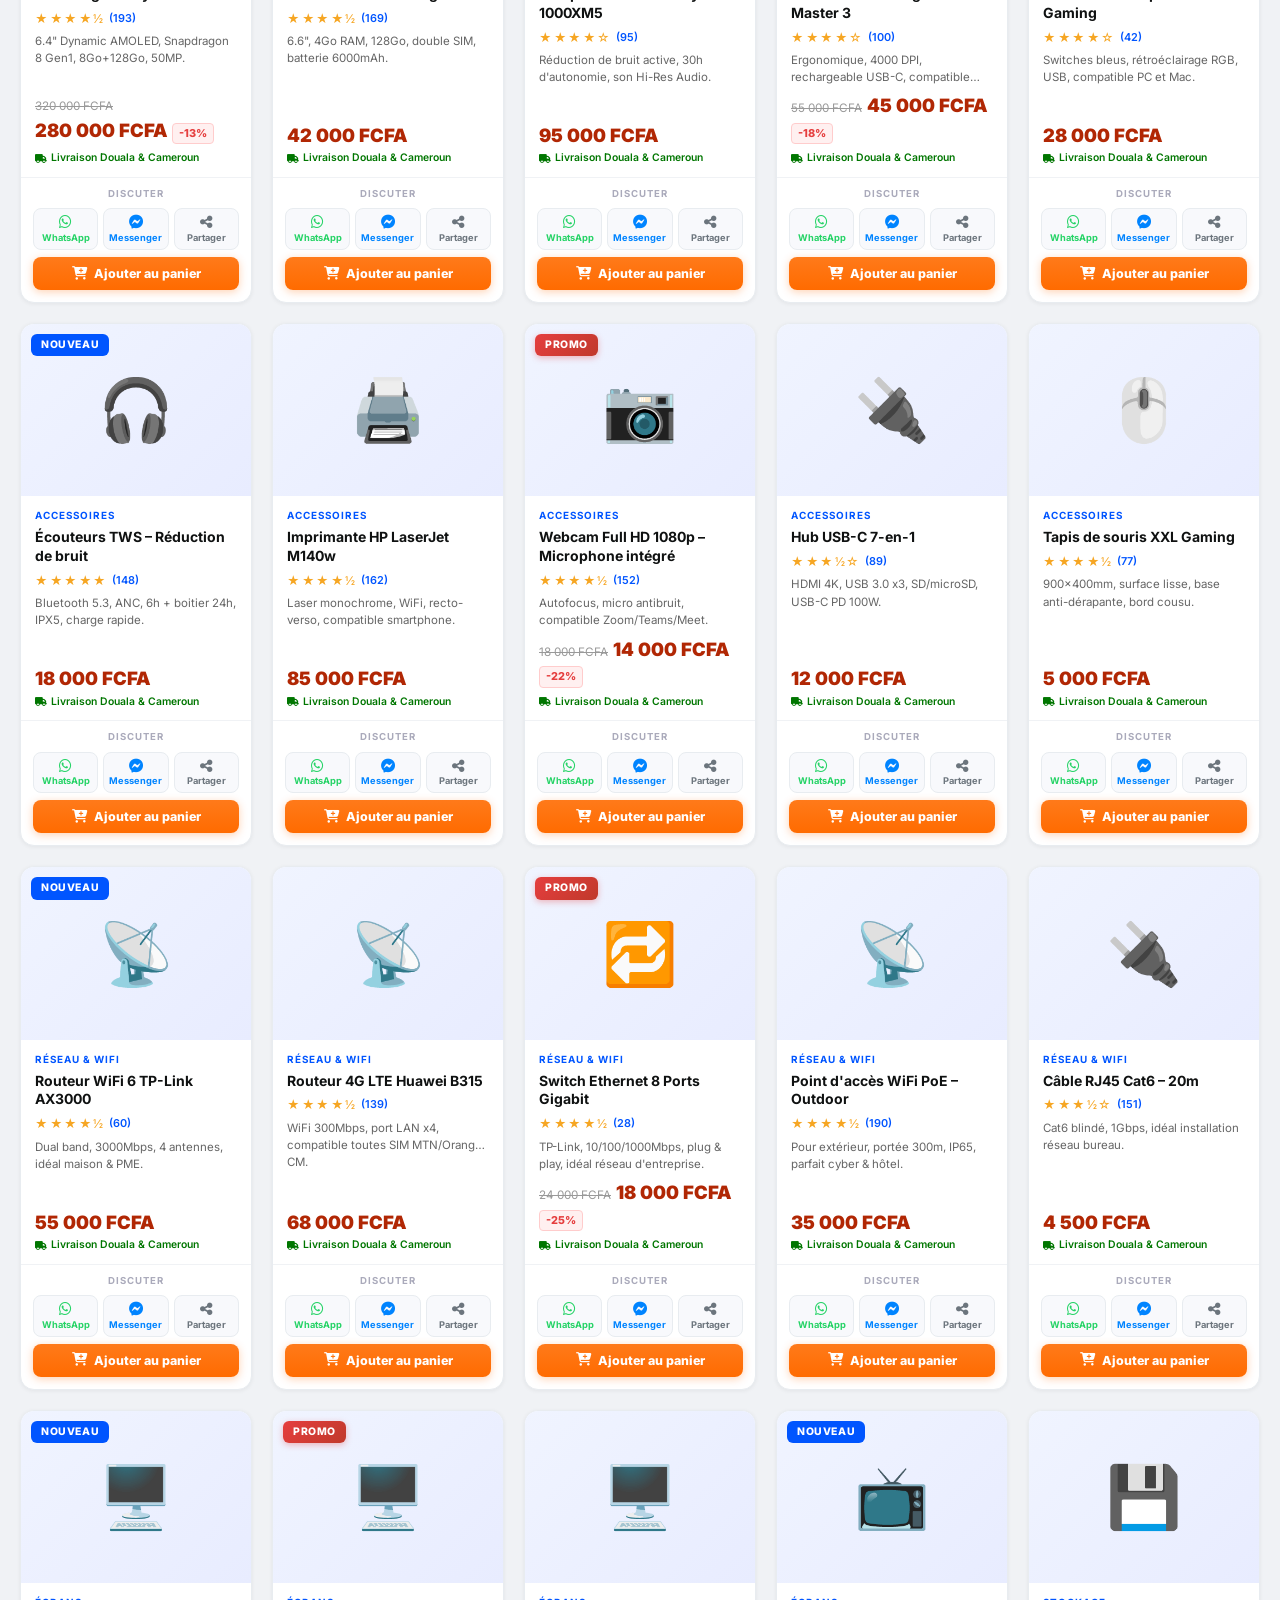
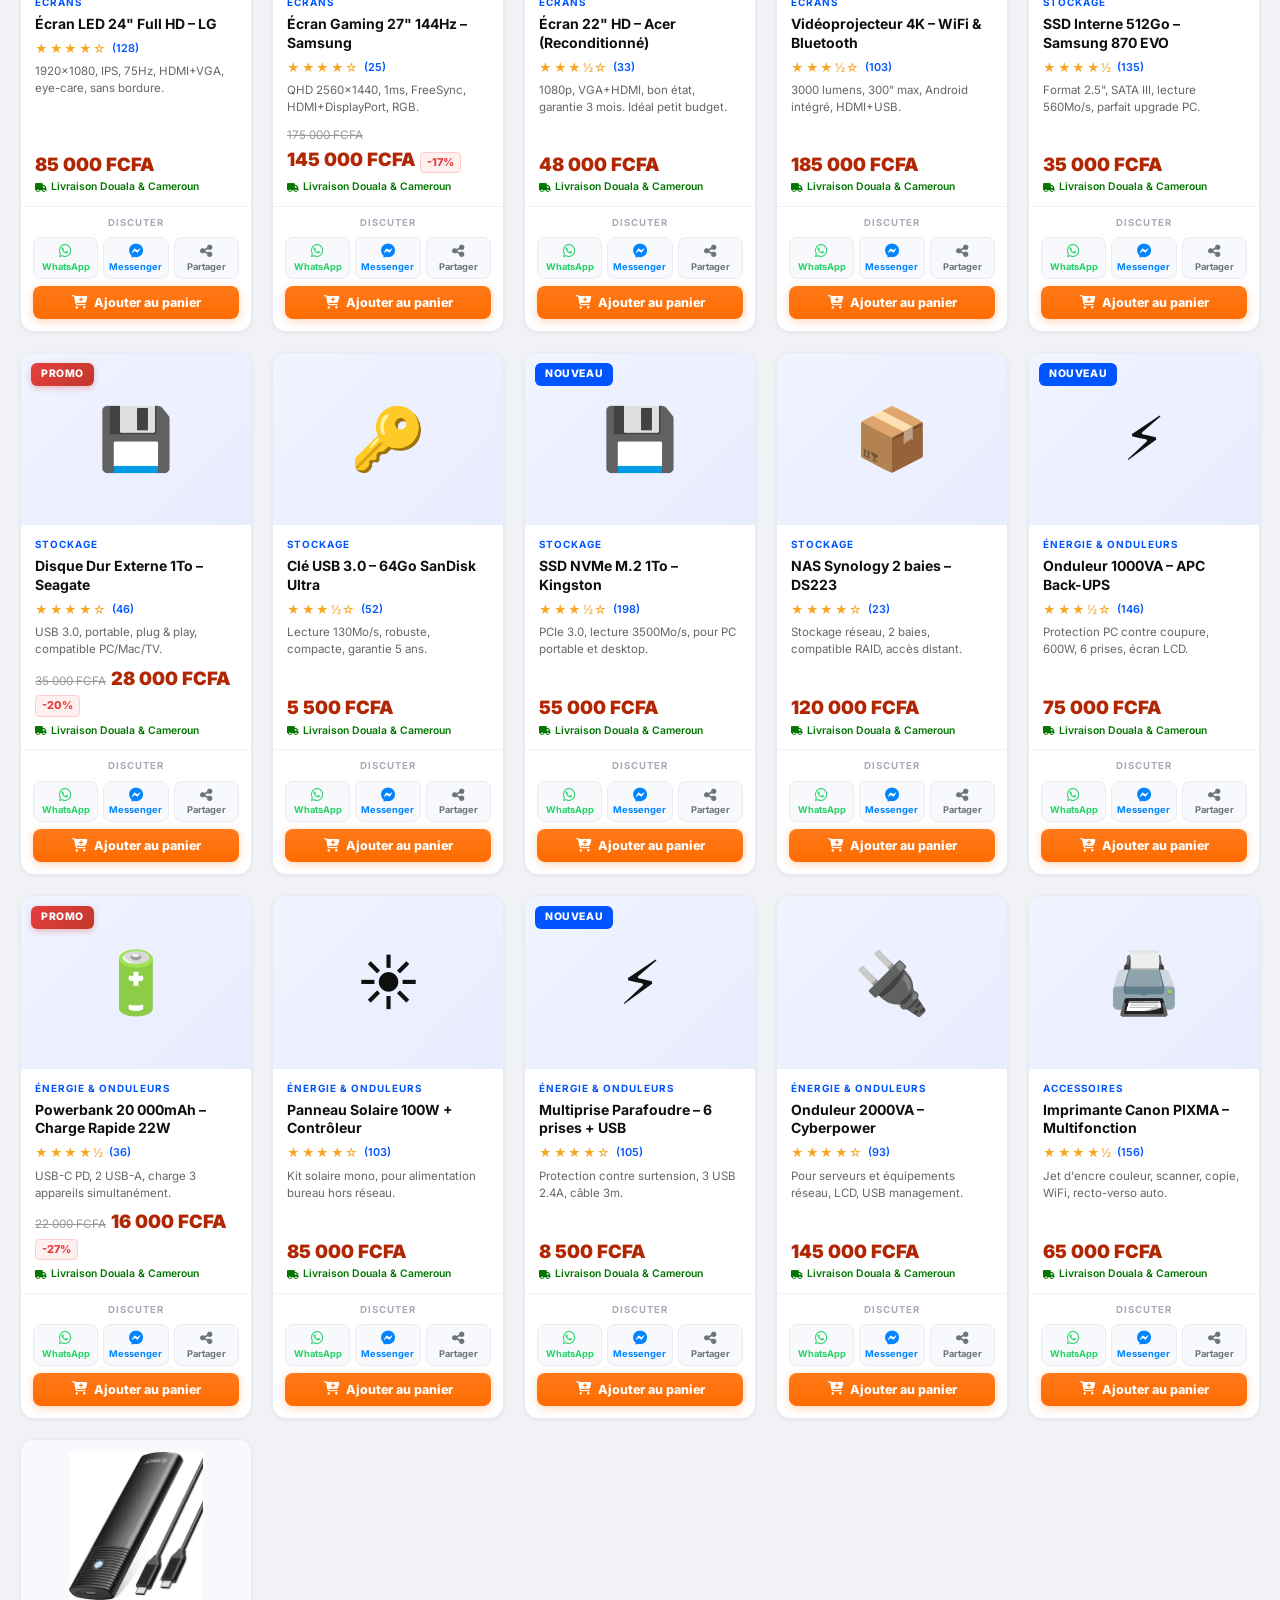
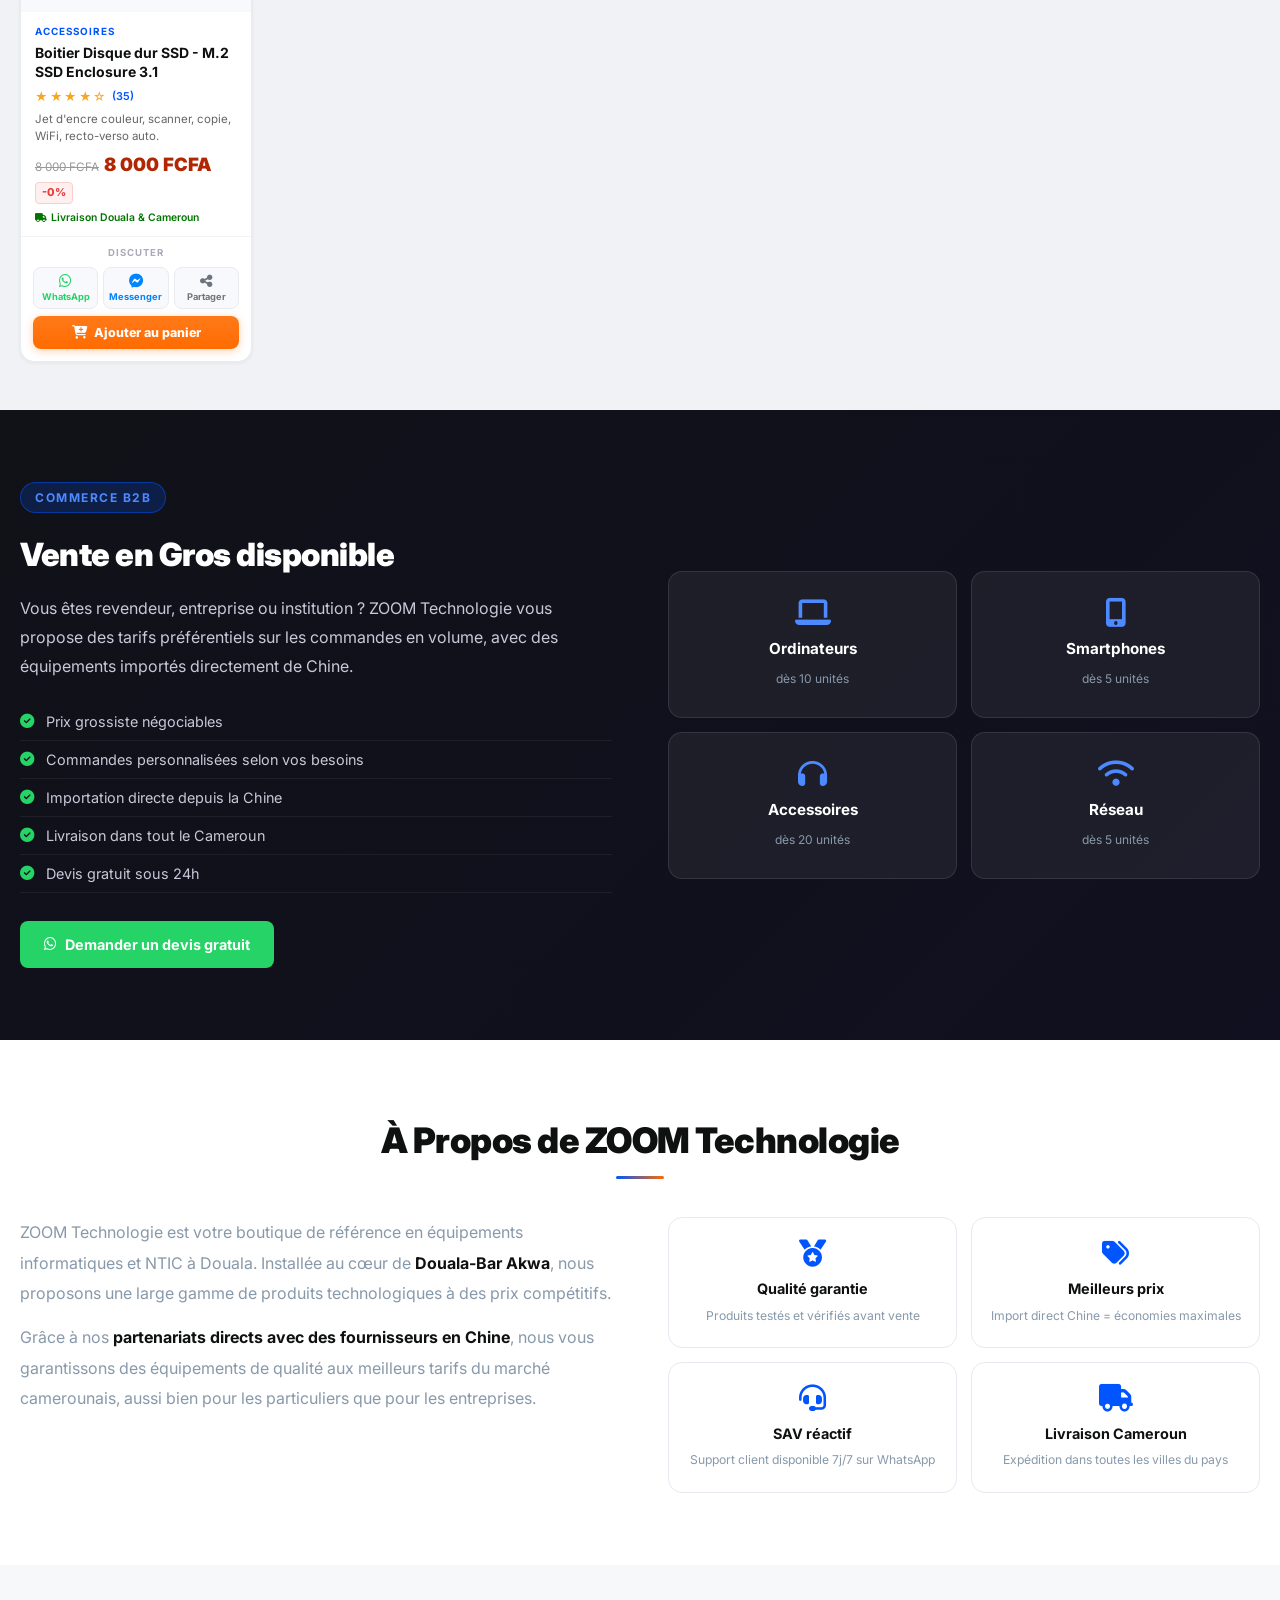
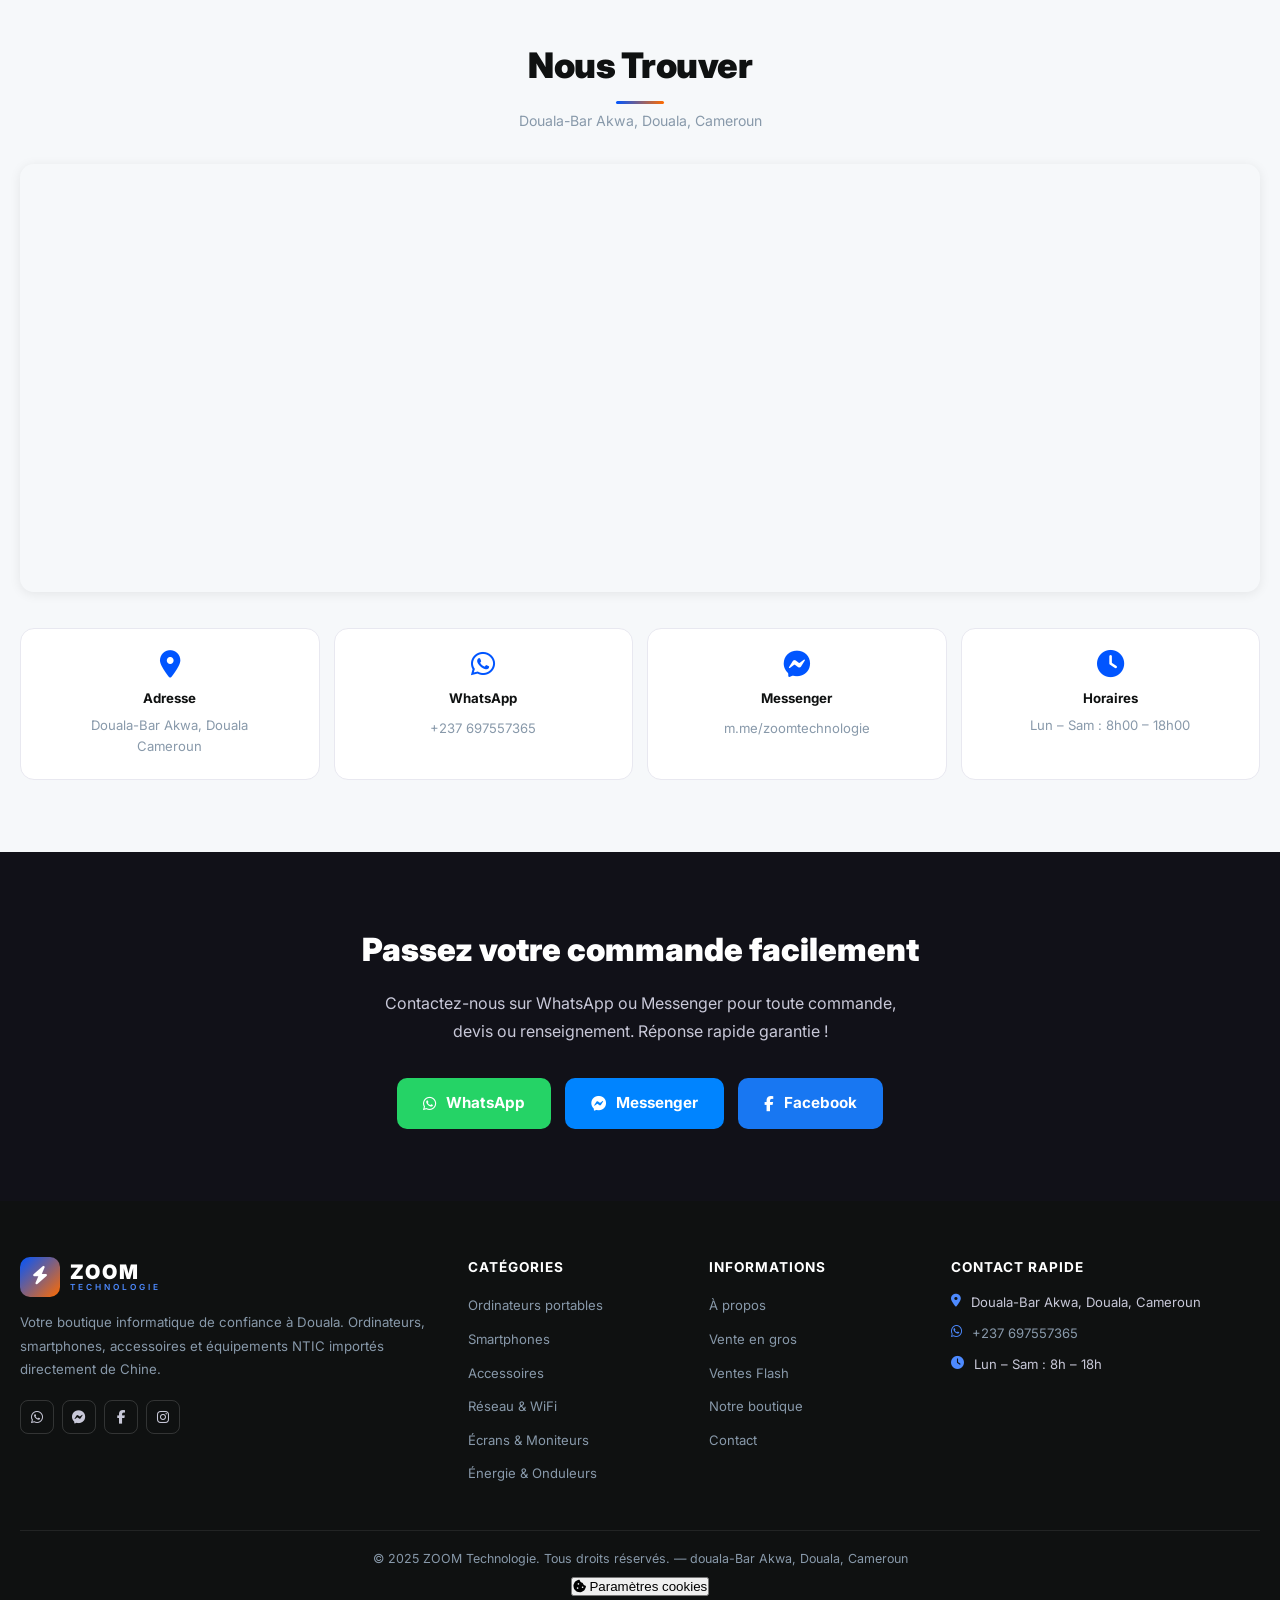
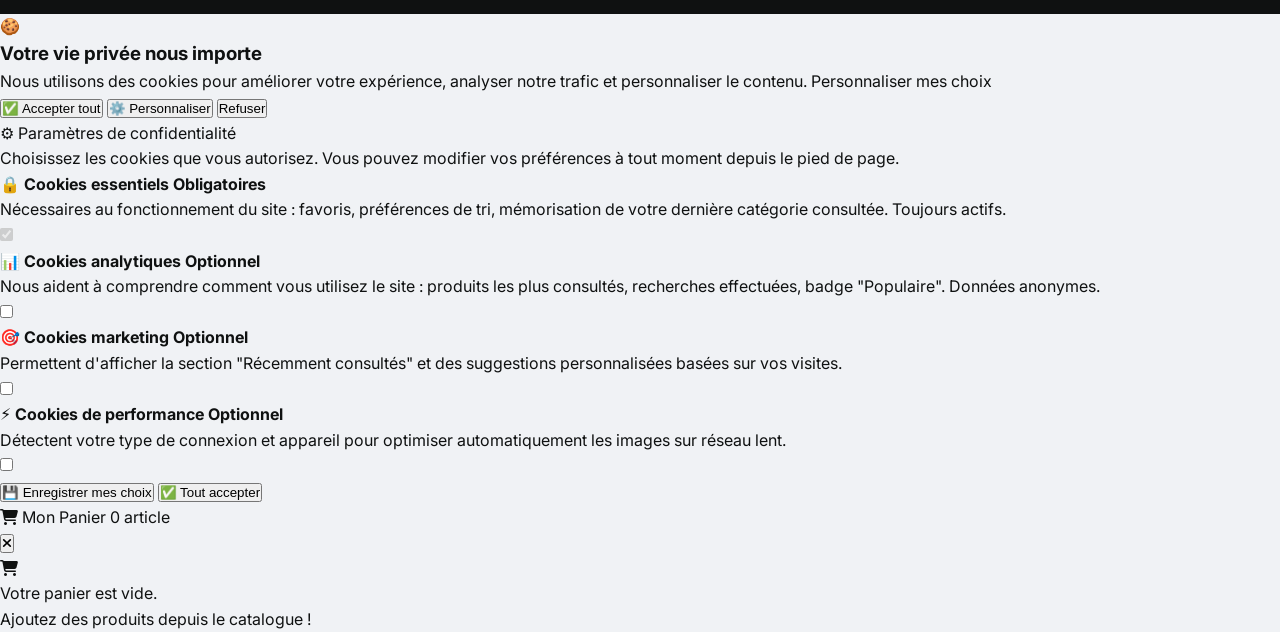
==== commit 16d3d05a: "site ouvert mettre le site à la disposition des ia" ====
--- a/index.html
+++ b/index.html
@@ -9,6 +9,7 @@
   <meta name="author" content="ZOOM Technologie"/>
   <meta name="robots" content="index, follow"/>
   <link rel="canonical" href="https://zoomtechnologies.it.com/"/>
+  <link rel="sitemap" type="application/xml" href="/sitemap.xml"/>
   <!-- PWA -->
   <link rel="manifest" href="manifest.json"/>
   <meta name="theme-color" content="#0055FF"/>
